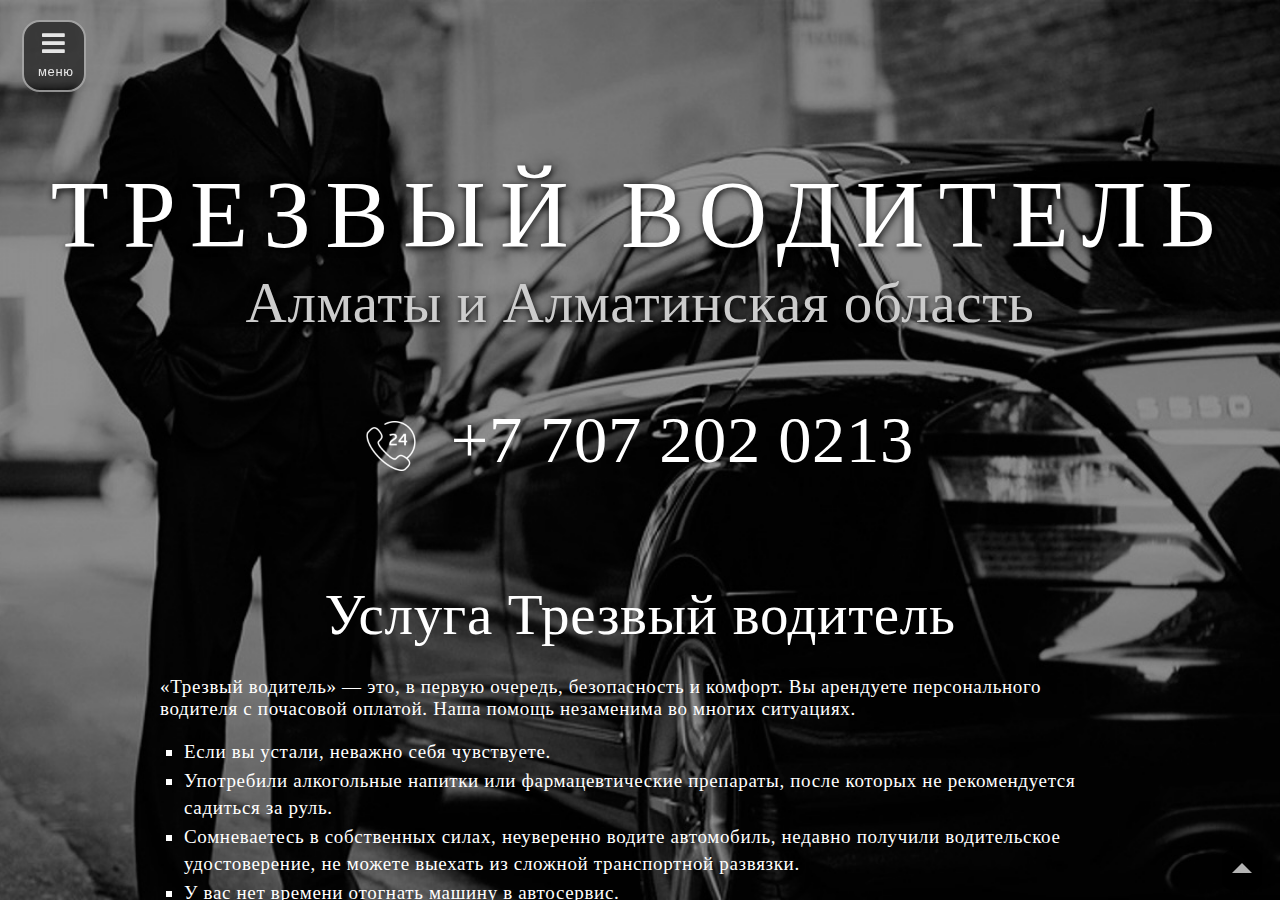
==== index.html @ dd59df8a "fc" ====
﻿<!DOCTYPE html>
<html lang="ru">
<head>
    <meta charset="utf-8">
    <meta name='yandex-verification' content='68e0eb3ab4e69818'>
    <meta name="google-site-verification" content="78gqYPBnKlHRXWhv-WfiDWCFJk1Gm5eaYkFLIWoDNXM">
    
    <meta name="keywords" content="">
    <meta name="description" content="Услуга трезвый водитель. Самые низкие цены по Москве и области.  Профессиональные водители Москвичи - славяне!">
    <meta name="document-state" content="dynamic">
    <meta name="viewport" content="width=device-width, initial-scale=1.0">
    


    
    <title>Трезвый водитель - Круглосуточно и профессионально!</title>
    
    <link rel="canonical" href="index.htm">

    <link rel="icon" sizes="16x16" type="image/png" href="static/favicon.png">
    <link rel="shortcut icon" href="static/favicon.png">
    <link rel="stylesheet" href="releases/v5.7.2/css/all.css">
    <link rel="stylesheet" type="text/css" href="static/main.css">
    
    <script src="static/js/jquery-3.4.1.min.js" type="text/javascript" integrity="sha256-CSXorXvZcTkaix6Yvo6HppcZGetbYMGWSFlBw8HfCJo=" crossorigin="anonymous"></script>
    <script src="static/js/mainsite.combo.js" type="text/javascript"></script>
    
<script src="recaptcha/api.js?hl=ru" async="" defer=""></script>


</head>


<body>

<div class="mdl-layout mdl-js-layout">
  <div class="mdl-layout__drawer">
    
    
        <div><a class="tel_link" href='tel://+77072020213' title='Звонить +7 707 202 0213'>
            +7 707 202 0213
        </a></div>
        
        <div class='spacer'></div>
    
  </div>
  <div id='mdl_content' class="mdl-layout__content">
    <div class="page-content">
        



<div class="flex-con">
    <header class='cnt   slideInDown' data-wow-duration='2s' data-wow-delay='0.2s'>
        
        <h1 class='upper mrg0  fadeInRight tshadow' data-wow-delay='1s' id='main_header'>Трезвый водитель</h1>
        
        <h2 class='clr_sub thin mrg0 tshadow'>Алматы и Алматинская область</h2>
        
        
        <div>
            <p class='sz-l3 thin mob_med'>
                <a href="tel://84994040904">
                    <img src="static/icons_1_6/phone24.png" class="icon50x">
                    &nbsp;<span>+7 707 202 0213</span>
                </a>
            </p>
        </div>
        
    </header>
</div>



        <main>
<div class='central'>
    
    <!-- article -->
        <div>
        <h2>Услуга Трезвый водитель</h2>
        <p>«Трезвый водитель» — это, в первую очередь, безопасность и комфорт. Вы арендуете персонального
        водителя с почасовой оплатой. Наша помощь незаменима во многих ситуациях.</p>
        <ul>
            <li>Если вы устали, неважно себя чувствуете.</li>
            <li>Употребили алкогольные напитки или фармацевтические препараты, после которых не 
            рекомендуется садиться за руль.</li><li>Сомневаетесь в собственных силах, неуверенно 
            водите автомобиль, недавно получили водительское удостоверение, не можете выехать из 
            сложной транспортной развязки.</li><li>У вас нет времени отогнать машину в автосервис.</li>
            <li>Вам необходимо развезти гостей, встретить родственников, друзей на личном авто, 
            отвезти семью по делам или на развлекательные мероприятия, но вы не можете этого сделать 
            сами (выпили, не хватает времени, нет желания).</li>
        </ul>
    </div>


<div class="flex-con flex-justify-e">
    <div class="assymetric_block">
        <h2 class="upper left thin mob_med">Профессиональный водитель совершит поездку на вашем авто в любую точку</h2>
    </div>
    <div class="mobhide"><img src="static/men-driver.png" class="wow slideInRight" data-wow-duration="3s" id="men_driver"></div>
</div>
<div>
    <div class="flex-row separator1">
         <div></div>
         <div><h2>Почему мы?</h2></div>
         <div></div>
    </div>
    <div class="flex-con block fx3">
        <div class="wow slideInLeft">
            <img src="static/icons_1_6/24-hours.png" class="icon150x">
            <p><i>Круглосуточно и без выходных</i></p>
        </div>
        <div class="wow slideInLeft">
            <img src="static/icons_1_6/stopwatch.png" class="icon150x">
            <p><i>Выполнение заявки в течение 20&nbsp;минут</i></p>
        </div>
        <div class="wow slideInUp" data-wow-duration="1s">
            <img src="static/icons_1_6/sofa.png" class="icon150x">
            <p><i>Комфортная дорога до дома</i></p>
        </div>
        <div class="wow slideInRight">
            <img src="media/building.png" class="icon150x">
            <p><i>Отличное знание Алматы и Алматинской области</i></p>
        </div>
    </div>
    <div class="overlay1">
        <div class="flex-row separator1 overlay1">
            <div></div>
            <div><h2>Преимущества в цифрах</h2></div>
            <div></div>
        </div>
        <div class="flex-con cnt">
            <div>
                <b class="numeric_highlight subcolour" id="orders_done">12 781 </b>
                <p>Выполнено заказов</p>
            </div>
            <div>
                <b class="numeric_highlight subcolour">10</b>
                <p>Лет работаем для вас</p>
            </div>
            <div>
                <b class="numeric_highlight subcolour">0</b>
                <p>Аварий на счету!</p>
            </div>
        </div>
    </div>
    <div class="block">
        <p>Репутация нашей компании безупречна. Высокий уровень сервиса вы почувствуете уже при первом 
        контакте со специалистами. Менеджеры всегда тактичны и деликатны, не задают лишних вопросов,
        немногословны, говорят по существу.</p>
        <p>Водители-славяне порядочны, обладают приятной внешностью, имеют безаварийный стаж более 10 лет,
        бережно относятся к машинам клиентов, отлично знают дороги Москвы и МО, умеют управлять любыми
        автомобилями, как с АКПП, так и с МКПП.</p>
        <h2 class="subh">Вам и авто гарантированы абсолютная безопасность!</h2>
        <p>Мы быстро реагируем на заказ (ожидание не более 20-30 минут), работаем круглосуточно, без выходных и праздников.</p>
    </div>
</div>
        
    
<!-- end article holder -->

<div class='full-width overlay1' style='padding-bottom: 12px'>
    <div>
        <div class='cnt ash2'>
            <a href="tel://+7 707 202 0213">
                <img src="static/icons_1_6/phone24.png" class="icon50x">
                &nbsp;<span>+7 707 202 0213</span>
            </a>
        </div>
        
        <h2 class="super mrg0">Наслаждайтесь жизнью без проблем.</h2>
        <h2 class="super mrg0">Обращайтесь!</h2>
        
<div class='flex-con contacts mrg_top'>
    <div>
        <ul class="li_none">
            <li>
                <img class='icon50x mrg_x1' src="static/icons_1_6/map_50.png">
                Алматы и Алматинская область
            </li>
            <li>
                <img class='icon50x mrg_x1' src="static/icons_1_6/clock.png">
                Каждый день 24/7
            </li>
        </ul>
    </div>
    
</div>

    </div>
</div>
</div>
</main>
        <div class="mdl-js-snackbar mdl-snackbar">
            <div class="mdl-snackbar__text"></div>
            <button class="mdl-snackbar__action" type="button"></button>
        </div>
        
        <footer>
            
            <div class='flex-con flex-justify-b flex-align-items-cnt'>
                <div>
                    <p>Prince</p>
                    
                    <script defer="" async="" src="es5-shims/0.0.2/es5-shims.min.js"></script>
                    
                    
                </div>
                <div>
                    <!-- Yandex.Metrika counter -->
<script type="text/javascript">
    (function (d, w, c) {
        (w[c] = w[c] || []).push(function() {
            try {
                w.yaCounter21651127 = new Ya.Metrika2({
                    id:21651127,
                    clickmap:true,
                    trackLinks:true,
                    accurateTrackBounce:true,
                    webvisor:true
                });
            } catch(e) { }
        });

        var n = d.getElementsByTagName("script")[0],
            s = d.createElement("script"),
            f = function () { n.parentNode.insertBefore(s, n); };
        s.type = "text/javascript";
        s.async = true;
        s.src = "https://mc.yandex.ru/metrika/tag.js";

        if (w.opera == "[object Opera]") {
            d.addEventListener("DOMContentLoaded", f, false);
        } else { f(); }
    })(document, window, "yandex_metrika_callbacks2");
</script>
<noscript><div><img src="watch/21651127" style="position:absolute; left:-9999px;" alt=""></div></noscript>
<!-- /Yandex.Metrika counter -->

<!-- Global site tag (gtag.js) - Google Analytics -->
<script async="" src="gtag/js?id=UA-51509026-1"></script>
<script>
  window.dataLayer = window.dataLayer || [];
  function gtag(){dataLayer.push(arguments);}
  gtag('js', new Date());

  gtag('config', 'UA-51509026-1');
</script>

<!--LiveInternet counter--><script type="text/javascript"><!--
document.write("<a href='//www.liveinternet.ru/click' "+
"target=_blank><img src='//counter.yadro.ru/hit?t38.6;r"+
escape(document.referrer)+((typeof(screen)=="undefined")?"":
";s"+screen.width+"*"+screen.height+"*"+(screen.colorDepth?
screen.colorDepth:screen.pixelDepth))+";u"+escape(document.URL)+
";"+Math.random()+
"' alt='' title='LiveInternet' "+
"border='0' width='31' height='31'><\/a>")
//--></script><!--/LiveInternet-->

                </div>
                
            </div>

            
            <div>
                <div id='copyright'>© Трезвый водитель</a>
                </div>
                <div class='foot-contacts'>
                
                    тел.<a href='tel://+7 707 202 0213' title='Звонить +7 707 202 0213'>+7 707 202 0213</a></div>
            </div>
        </footer>
        
    </div>
  </div>
</div>

    <script defer="" src="static/js/calc.min.js" type='text/javascript'></script>
    
    
    

    <script>
        $('#orders_done').click(function(){$('#orders_done').animateNumber({ number: 11384 })});

        var _scrolling_element = document.getElementsByClassName('mdl-layout__content')[0];
        _scrolling_element.onscroll = function() {steps_scroll()};

        var _yasd_src = '/static/js/yasd2.min.js';
    </script>

<script>
    var _ya_api = "d39c9a44-a59d-45ea-8593-699643d2109e";
    var messages = [];
    var allow_wow = false;
</script>
</body>

</html>
---- releases/v5.7.2/css/all.css ----
.fa,
.fab,
.fal,
.far,
.fas {
    -moz-osx-font-smoothing: grayscale;
    -webkit-font-smoothing: antialiased;
    display: inline-block;
    font-style: normal;
    font-variant: normal;
    text-rendering: auto;
    line-height: 1
}

body {
    background-image: url(.../Водительтрезвый.рф.jpeg);
    background-repeat: no-repeat;
    background-position: center center;
    background-size: cover;
    letter-spacing: 0.035em;
    height: 100%;
}

.fa-lg {
    font-size: 1.33333em;
    line-height: .75em;
    vertical-align: -.0667em
}

.fa-xs {
    font-size: .75em
}

.fa-sm {
    font-size: .875em
}

.fa-1x {
    font-size: 1em
}

.fa-2x {
    font-size: 2em
}

.fa-3x {
    font-size: 3em
}

.fa-4x {
    font-size: 4em
}

.fa-5x {
    font-size: 5em
}

.fa-6x {
    font-size: 6em
}

.fa-7x {
    font-size: 7em
}

.fa-8x {
    font-size: 8em
}

.fa-9x {
    font-size: 9em
}

.fa-10x {
    font-size: 10em
}

.fa-fw {
    text-align: center;
    width: 1.25em
}

.fa-ul {
    list-style-type: none;
    margin-left: 2.5em;
    padding-left: 0
}

.fa-ul>li {
    position: relative
}

.fa-li {
    left: -2em;
    position: absolute;
    text-align: center;
    width: 2em;
    line-height: inherit
}

.fa-border {
    border: .08em solid #eee;
    border-radius: .1em;
    padding: .2em .25em .15em
}

.fa-pull-left {
    float: left
}

.fa-pull-right {
    float: right
}

.fa.fa-pull-left,
.fab.fa-pull-left,
.fal.fa-pull-left,
.far.fa-pull-left,
.fas.fa-pull-left {
    margin-right: .3em
}

.fa.fa-pull-right,
.fab.fa-pull-right,
.fal.fa-pull-right,
.far.fa-pull-right,
.fas.fa-pull-right {
    margin-left: .3em
}

.fa-spin {
    animation: fa-spin 2s infinite linear
}

.fa-pulse {
    animation: fa-spin 1s infinite steps(8)
}

@keyframes fa-spin {
    0% {
        transform: rotate(0deg)
    }

    to {
        transform: rotate(1turn)
    }
}

.fa-rotate-90 {
    -ms-filter: "progid:DXImageTransform.Microsoft.BasicImage(rotation=1)";
    transform: rotate(90deg)
}

.fa-rotate-180 {
    -ms-filter: "progid:DXImageTransform.Microsoft.BasicImage(rotation=2)";
    transform: rotate(180deg)
}

.fa-rotate-270 {
    -ms-filter: "progid:DXImageTransform.Microsoft.BasicImage(rotation=3)";
    transform: rotate(270deg)
}

.fa-flip-horizontal {
    -ms-filter: "progid:DXImageTransform.Microsoft.BasicImage(rotation=0, mirror=1)";
    transform: scaleX(-1)
}

.fa-flip-vertical {
    transform: scaleY(-1)
}

.fa-flip-both,
.fa-flip-horizontal.fa-flip-vertical,
.fa-flip-vertical {
    -ms-filter: "progid:DXImageTransform.Microsoft.BasicImage(rotation=2, mirror=1)"
}

.fa-flip-both,
.fa-flip-horizontal.fa-flip-vertical {
    transform: scale(-1)
}

:root .fa-flip-both,
:root .fa-flip-horizontal,
:root .fa-flip-vertical,
:root .fa-rotate-90,
:root .fa-rotate-180,
:root .fa-rotate-270 {
    filter: none
}

.fa-stack {
    display: inline-block;
    height: 2em;
    line-height: 2em;
    position: relative;
    vertical-align: middle;
    width: 2.5em
}

.fa-stack-1x,
.fa-stack-2x {
    left: 0;
    position: absolute;
    text-align: center;
    width: 100%
}

.fa-stack-1x {
    line-height: inherit
}

.fa-stack-2x {
    font-size: 2em
}

.fa-inverse {
    color: #fff
}

.fa-500px:before {
    content: "\f26e"
}

.fa-accessible-icon:before {
    content: "\f368"
}

.fa-accusoft:before {
    content: "\f369"
}

.fa-acquisitions-incorporated:before {
    content: "\f6af"
}

.fa-ad:before {
    content: "\f641"
}

.fa-address-book:before {
    content: "\f2b9"
}

.fa-address-card:before {
    content: "\f2bb"
}

.fa-adjust:before {
    content: "\f042"
}

.fa-adn:before {
    content: "\f170"
}

.fa-adobe:before {
    content: "\f778"
}

.fa-adversal:before {
    content: "\f36a"
}

.fa-affiliatetheme:before {
    content: "\f36b"
}

.fa-air-freshener:before {
    content: "\f5d0"
}

.fa-algolia:before {
    content: "\f36c"
}

.fa-align-center:before {
    content: "\f037"
}

.fa-align-justify:before {
    content: "\f039"
}

.fa-align-left:before {
    content: "\f036"
}

.fa-align-right:before {
    content: "\f038"
}

.fa-alipay:before {
    content: "\f642"
}

.fa-allergies:before {
    content: "\f461"
}

.fa-amazon:before {
    content: "\f270"
}

.fa-amazon-pay:before {
    content: "\f42c"
}

.fa-ambulance:before {
    content: "\f0f9"
}

.fa-american-sign-language-interpreting:before {
    content: "\f2a3"
}

.fa-amilia:before {
    content: "\f36d"
}

.fa-anchor:before {
    content: "\f13d"
}

.fa-android:before {
    content: "\f17b"
}

.fa-angellist:before {
    content: "\f209"
}

.fa-angle-double-down:before {
    content: "\f103"
}

.fa-angle-double-left:before {
    content: "\f100"
}

.fa-angle-double-right:before {
    content: "\f101"
}

.fa-angle-double-up:before {
    content: "\f102"
}

.fa-angle-down:before {
    content: "\f107"
}

.fa-angle-left:before {
    content: "\f104"
}

.fa-angle-right:before {
    content: "\f105"
}

.fa-angle-up:before {
    content: "\f106"
}

.fa-angry:before {
    content: "\f556"
}

.fa-angrycreative:before {
    content: "\f36e"
}

.fa-angular:before {
    content: "\f420"
}

.fa-ankh:before {
    content: "\f644"
}

.fa-app-store:before {
    content: "\f36f"
}

.fa-app-store-ios:before {
    content: "\f370"
}

.fa-apper:before {
    content: "\f371"
}

.fa-apple:before {
    content: "\f179"
}

.fa-apple-alt:before {
    content: "\f5d1"
}

.fa-apple-pay:before {
    content: "\f415"
}

.fa-archive:before {
    content: "\f187"
}

.fa-archway:before {
    content: "\f557"
}

.fa-arrow-alt-circle-down:before {
    content: "\f358"
}

.fa-arrow-alt-circle-left:before {
    content: "\f359"
}

.fa-arrow-alt-circle-right:before {
    content: "\f35a"
}

.fa-arrow-alt-circle-up:before {
    content: "\f35b"
}

.fa-arrow-circle-down:before {
    content: "\f0ab"
}

.fa-arrow-circle-left:before {
    content: "\f0a8"
}

.fa-arrow-circle-right:before {
    content: "\f0a9"
}

.fa-arrow-circle-up:before {
    content: "\f0aa"
}

.fa-arrow-down:before {
    content: "\f063"
}

.fa-arrow-left:before {
    content: "\f060"
}

.fa-arrow-right:before {
    content: "\f061"
}

.fa-arrow-up:before {
    content: "\f062"
}

.fa-arrows-alt:before {
    content: "\f0b2"
}

.fa-arrows-alt-h:before {
    content: "\f337"
}

.fa-arrows-alt-v:before {
    content: "\f338"
}

.fa-artstation:before {
    content: "\f77a"
}

.fa-assistive-listening-systems:before {
    content: "\f2a2"
}

.fa-asterisk:before {
    content: "\f069"
}

.fa-asymmetrik:before {
    content: "\f372"
}

.fa-at:before {
    content: "\f1fa"
}

.fa-atlas:before {
    content: "\f558"
}

.fa-atlassian:before {
    content: "\f77b"
}

.fa-atom:before {
    content: "\f5d2"
}

.fa-audible:before {
    content: "\f373"
}

.fa-audio-description:before {
    content: "\f29e"
}

.fa-autoprefixer:before {
    content: "\f41c"
}

.fa-avianex:before {
    content: "\f374"
}

.fa-aviato:before {
    content: "\f421"
}

.fa-award:before {
    content: "\f559"
}

.fa-aws:before {
    content: "\f375"
}

.fa-baby:before {
    content: "\f77c"
}

.fa-baby-carriage:before {
    content: "\f77d"
}

.fa-backspace:before {
    content: "\f55a"
}

.fa-backward:before {
    content: "\f04a"
}

.fa-bacon:before {
    content: "\f7e5"
}

.fa-balance-scale:before {
    content: "\f24e"
}

.fa-ban:before {
    content: "\f05e"
}

.fa-band-aid:before {
    content: "\f462"
}

.fa-bandcamp:before {
    content: "\f2d5"
}

.fa-barcode:before {
    content: "\f02a"
}

.fa-bars:before {
    content: "\f0c9"
}

.fa-baseball-ball:before {
    content: "\f433"
}

.fa-basketball-ball:before {
    content: "\f434"
}

.fa-bath:before {
    content: "\f2cd"
}

.fa-battery-empty:before {
    content: "\f244"
}

.fa-battery-full:before {
    content: "\f240"
}

.fa-battery-half:before {
    content: "\f242"
}

.fa-battery-quarter:before {
    content: "\f243"
}

.fa-battery-three-quarters:before {
    content: "\f241"
}

.fa-bed:before {
    content: "\f236"
}

.fa-beer:before {
    content: "\f0fc"
}

.fa-behance:before {
    content: "\f1b4"
}

.fa-behance-square:before {
    content: "\f1b5"
}

.fa-bell:before {
    content: "\f0f3"
}

.fa-bell-slash:before {
    content: "\f1f6"
}

.fa-bezier-curve:before {
    content: "\f55b"
}

.fa-bible:before {
    content: "\f647"
}

.fa-bicycle:before {
    content: "\f206"
}

.fa-bimobject:before {
    content: "\f378"
}

.fa-binoculars:before {
    content: "\f1e5"
}

.fa-biohazard:before {
    content: "\f780"
}

.fa-birthday-cake:before {
    content: "\f1fd"
}

.fa-bitbucket:before {
    content: "\f171"
}

.fa-bitcoin:before {
    content: "\f379"
}

.fa-bity:before {
    content: "\f37a"
}

.fa-black-tie:before {
    content: "\f27e"
}

.fa-blackberry:before {
    content: "\f37b"
}

.fa-blender:before {
    content: "\f517"
}

.fa-blender-phone:before {
    content: "\f6b6"
}

.fa-blind:before {
    content: "\f29d"
}

.fa-blog:before {
    content: "\f781"
}

.fa-blogger:before {
    content: "\f37c"
}

.fa-blogger-b:before {
    content: "\f37d"
}

.fa-bluetooth:before {
    content: "\f293"
}

.fa-bluetooth-b:before {
    content: "\f294"
}

.fa-bold:before {
    content: "\f032"
}

.fa-bolt:before {
    content: "\f0e7"
}

.fa-bomb:before {
    content: "\f1e2"
}

.fa-bone:before {
    content: "\f5d7"
}

.fa-bong:before {
    content: "\f55c"
}

.fa-book:before {
    content: "\f02d"
}

.fa-book-dead:before {
    content: "\f6b7"
}

.fa-book-medical:before {
    content: "\f7e6"
}

.fa-book-open:before {
    content: "\f518"
}

.fa-book-reader:before {
    content: "\f5da"
}

.fa-bookmark:before {
    content: "\f02e"
}

.fa-bowling-ball:before {
    content: "\f436"
}

.fa-box:before {
    content: "\f466"
}

.fa-box-open:before {
    content: "\f49e"
}

.fa-boxes:before {
    content: "\f468"
}

.fa-braille:before {
    content: "\f2a1"
}

.fa-brain:before {
    content: "\f5dc"
}

.fa-bread-slice:before {
    content: "\f7ec"
}

.fa-briefcase:before {
    content: "\f0b1"
}

.fa-briefcase-medical:before {
    content: "\f469"
}

.fa-broadcast-tower:before {
    content: "\f519"
}

.fa-broom:before {
    content: "\f51a"
}

.fa-brush:before {
    content: "\f55d"
}

.fa-btc:before {
    content: "\f15a"
}

.fa-bug:before {
    content: "\f188"
}

.fa-building:before {
    content: "\f1ad"
}

.fa-bullhorn:before {
    content: "\f0a1"
}

.fa-bullseye:before {
    content: "\f140"
}

.fa-burn:before {
    content: "\f46a"
}

.fa-buromobelexperte:before {
    content: "\f37f"
}

.fa-bus:before {
    content: "\f207"
}

.fa-bus-alt:before {
    content: "\f55e"
}

.fa-business-time:before {
    content: "\f64a"
}

.fa-buysellads:before {
    content: "\f20d"
}

.fa-calculator:before {
    content: "\f1ec"
}

.fa-calendar:before {
    content: "\f133"
}

.fa-calendar-alt:before {
    content: "\f073"
}

.fa-calendar-check:before {
    content: "\f274"
}

.fa-calendar-day:before {
    content: "\f783"
}

.fa-calendar-minus:before {
    content: "\f272"
}

.fa-calendar-plus:before {
    content: "\f271"
}

.fa-calendar-times:before {
    content: "\f273"
}

.fa-calendar-week:before {
    content: "\f784"
}

.fa-camera:before {
    content: "\f030"
}

.fa-camera-retro:before {
    content: "\f083"
}

.fa-campground:before {
    content: "\f6bb"
}

.fa-canadian-maple-leaf:before {
    content: "\f785"
}

.fa-candy-cane:before {
    content: "\f786"
}

.fa-cannabis:before {
    content: "\f55f"
}

.fa-capsules:before {
    content: "\f46b"
}

.fa-car:before {
    content: "\f1b9"
}

.fa-car-alt:before {
    content: "\f5de"
}

.fa-car-battery:before {
    content: "\f5df"
}

.fa-car-crash:before {
    content: "\f5e1"
}

.fa-car-side:before {
    content: "\f5e4"
}

.fa-caret-down:before {
    content: "\f0d7"
}

.fa-caret-left:before {
    content: "\f0d9"
}

.fa-caret-right:before {
    content: "\f0da"
}

.fa-caret-square-down:before {
    content: "\f150"
}

.fa-caret-square-left:before {
    content: "\f191"
}

.fa-caret-square-right:before {
    content: "\f152"
}

.fa-caret-square-up:before {
    content: "\f151"
}

.fa-caret-up:before {
    content: "\f0d8"
}

.fa-carrot:before {
    content: "\f787"
}

.fa-cart-arrow-down:before {
    content: "\f218"
}

.fa-cart-plus:before {
    content: "\f217"
}

.fa-cash-register:before {
    content: "\f788"
}

.fa-cat:before {
    content: "\f6be"
}

.fa-cc-amazon-pay:before {
    content: "\f42d"
}

.fa-cc-amex:before {
    content: "\f1f3"
}

.fa-cc-apple-pay:before {
    content: "\f416"
}

.fa-cc-diners-club:before {
    content: "\f24c"
}

.fa-cc-discover:before {
    content: "\f1f2"
}

.fa-cc-jcb:before {
    content: "\f24b"
}

.fa-cc-mastercard:before {
    content: "\f1f1"
}

.fa-cc-paypal:before {
    content: "\f1f4"
}

.fa-cc-stripe:before {
    content: "\f1f5"
}

.fa-cc-visa:before {
    content: "\f1f0"
}

.fa-centercode:before {
    content: "\f380"
}

.fa-centos:before {
    content: "\f789"
}

.fa-certificate:before {
    content: "\f0a3"
}

.fa-chair:before {
    content: "\f6c0"
}

.fa-chalkboard:before {
    content: "\f51b"
}

.fa-chalkboard-teacher:before {
    content: "\f51c"
}

.fa-charging-station:before {
    content: "\f5e7"
}

.fa-chart-area:before {
    content: "\f1fe"
}

.fa-chart-bar:before {
    content: "\f080"
}

.fa-chart-line:before {
    content: "\f201"
}

.fa-chart-pie:before {
    content: "\f200"
}

.fa-check:before {
    content: "\f00c"
}

.fa-check-circle:before {
    content: "\f058"
}

.fa-check-double:before {
    content: "\f560"
}

.fa-check-square:before {
    content: "\f14a"
}

.fa-cheese:before {
    content: "\f7ef"
}

.fa-chess:before {
    content: "\f439"
}

.fa-chess-bishop:before {
    content: "\f43a"
}

.fa-chess-board:before {
    content: "\f43c"
}

.fa-chess-king:before {
    content: "\f43f"
}

.fa-chess-knight:before {
    content: "\f441"
}

.fa-chess-pawn:before {
    content: "\f443"
}

.fa-chess-queen:before {
    content: "\f445"
}

.fa-chess-rook:before {
    content: "\f447"
}

.fa-chevron-circle-down:before {
    content: "\f13a"
}

.fa-chevron-circle-left:before {
    content: "\f137"
}

.fa-chevron-circle-right:before {
    content: "\f138"
}

.fa-chevron-circle-up:before {
    content: "\f139"
}

.fa-chevron-down:before {
    content: "\f078"
}

.fa-chevron-left:before {
    content: "\f053"
}

.fa-chevron-right:before {
    content: "\f054"
}

.fa-chevron-up:before {
    content: "\f077"
}

.fa-child:before {
    content: "\f1ae"
}

.fa-chrome:before {
    content: "\f268"
}

.fa-church:before {
    content: "\f51d"
}

.fa-circle:before {
    content: "\f111"
}

.fa-circle-notch:before {
    content: "\f1ce"
}

.fa-city:before {
    content: "\f64f"
}

.fa-clinic-medical:before {
    content: "\f7f2"
}

.fa-clipboard:before {
    content: "\f328"
}

.fa-clipboard-check:before {
    content: "\f46c"
}

.fa-clipboard-list:before {
    content: "\f46d"
}

.fa-clock:before {
    content: "\f017"
}

.fa-clone:before {
    content: "\f24d"
}

.fa-closed-captioning:before {
    content: "\f20a"
}

.fa-cloud:before {
    content: "\f0c2"
}

.fa-cloud-download-alt:before {
    content: "\f381"
}

.fa-cloud-meatball:before {
    content: "\f73b"
}

.fa-cloud-moon:before {
    content: "\f6c3"
}

.fa-cloud-moon-rain:before {
    content: "\f73c"
}

.fa-cloud-rain:before {
    content: "\f73d"
}

.fa-cloud-showers-heavy:before {
    content: "\f740"
}

.fa-cloud-sun:before {
    content: "\f6c4"
}

.fa-cloud-sun-rain:before {
    content: "\f743"
}

.fa-cloud-upload-alt:before {
    content: "\f382"
}

.fa-cloudscale:before {
    content: "\f383"
}

.fa-cloudsmith:before {
    content: "\f384"
}

.fa-cloudversify:before {
    content: "\f385"
}

.fa-cocktail:before {
    content: "\f561"
}

.fa-code:before {
    content: "\f121"
}

.fa-code-branch:before {
    content: "\f126"
}

.fa-codepen:before {
    content: "\f1cb"
}

.fa-codiepie:before {
    content: "\f284"
}

.fa-coffee:before {
    content: "\f0f4"
}

.fa-cog:before {
    content: "\f013"
}

.fa-cogs:before {
    content: "\f085"
}

.fa-coins:before {
    content: "\f51e"
}

.fa-columns:before {
    content: "\f0db"
}

.fa-comment:before {
    content: "\f075"
}

.fa-comment-alt:before {
    content: "\f27a"
}

.fa-comment-dollar:before {
    content: "\f651"
}

.fa-comment-dots:before {
    content: "\f4ad"
}

.fa-comment-medical:before {
    content: "\f7f5"
}

.fa-comment-slash:before {
    content: "\f4b3"
}

.fa-comments:before {
    content: "\f086"
}

.fa-comments-dollar:before {
    content: "\f653"
}

.fa-compact-disc:before {
    content: "\f51f"
}

.fa-compass:before {
    content: "\f14e"
}

.fa-compress:before {
    content: "\f066"
}

.fa-compress-arrows-alt:before {
    content: "\f78c"
}

.fa-concierge-bell:before {
    content: "\f562"
}

.fa-confluence:before {
    content: "\f78d"
}

.fa-connectdevelop:before {
    content: "\f20e"
}

.fa-contao:before {
    content: "\f26d"
}

.fa-cookie:before {
    content: "\f563"
}

.fa-cookie-bite:before {
    content: "\f564"
}

.fa-copy:before {
    content: "\f0c5"
}

.fa-copyright:before {
    content: "\f1f9"
}

.fa-couch:before {
    content: "\f4b8"
}

.fa-cpanel:before {
    content: "\f388"
}

.fa-creative-commons:before {
    content: "\f25e"
}

.fa-creative-commons-by:before {
    content: "\f4e7"
}

.fa-creative-commons-nc:before {
    content: "\f4e8"
}

.fa-creative-commons-nc-eu:before {
    content: "\f4e9"
}

.fa-creative-commons-nc-jp:before {
    content: "\f4ea"
}

.fa-creative-commons-nd:before {
    content: "\f4eb"
}

.fa-creative-commons-pd:before {
    content: "\f4ec"
}

.fa-creative-commons-pd-alt:before {
    content: "\f4ed"
}

.fa-creative-commons-remix:before {
    content: "\f4ee"
}

.fa-creative-commons-sa:before {
    content: "\f4ef"
}

.fa-creative-commons-sampling:before {
    content: "\f4f0"
}

.fa-creative-commons-sampling-plus:before {
    content: "\f4f1"
}

.fa-creative-commons-share:before {
    content: "\f4f2"
}

.fa-creative-commons-zero:before {
    content: "\f4f3"
}

.fa-credit-card:before {
    content: "\f09d"
}

.fa-critical-role:before {
    content: "\f6c9"
}

.fa-crop:before {
    content: "\f125"
}

.fa-crop-alt:before {
    content: "\f565"
}

.fa-cross:before {
    content: "\f654"
}

.fa-crosshairs:before {
    content: "\f05b"
}

.fa-crow:before {
    content: "\f520"
}

.fa-crown:before {
    content: "\f521"
}

.fa-crutch:before {
    content: "\f7f7"
}

.fa-css3:before {
    content: "\f13c"
}

.fa-css3-alt:before {
    content: "\f38b"
}

.fa-cube:before {
    content: "\f1b2"
}

.fa-cubes:before {
    content: "\f1b3"
}

.fa-cut:before {
    content: "\f0c4"
}

.fa-cuttlefish:before {
    content: "\f38c"
}

.fa-d-and-d:before {
    content: "\f38d"
}

.fa-d-and-d-beyond:before {
    content: "\f6ca"
}

.fa-dashcube:before {
    content: "\f210"
}

.fa-database:before {
    content: "\f1c0"
}

.fa-deaf:before {
    content: "\f2a4"
}

.fa-delicious:before {
    content: "\f1a5"
}

.fa-democrat:before {
    content: "\f747"
}

.fa-deploydog:before {
    content: "\f38e"
}

.fa-deskpro:before {
    content: "\f38f"
}

.fa-desktop:before {
    content: "\f108"
}

.fa-dev:before {
    content: "\f6cc"
}

.fa-deviantart:before {
    content: "\f1bd"
}

.fa-dharmachakra:before {
    content: "\f655"
}

.fa-dhl:before {
    content: "\f790"
}

.fa-diagnoses:before {
    content: "\f470"
}

.fa-diaspora:before {
    content: "\f791"
}

.fa-dice:before {
    content: "\f522"
}

.fa-dice-d20:before {
    content: "\f6cf"
}

.fa-dice-d6:before {
    content: "\f6d1"
}

.fa-dice-five:before {
    content: "\f523"
}

.fa-dice-four:before {
    content: "\f524"
}

.fa-dice-one:before {
    content: "\f525"
}

.fa-dice-six:before {
    content: "\f526"
}

.fa-dice-three:before {
    content: "\f527"
}

.fa-dice-two:before {
    content: "\f528"
}

.fa-digg:before {
    content: "\f1a6"
}

.fa-digital-ocean:before {
    content: "\f391"
}

.fa-digital-tachograph:before {
    content: "\f566"
}

.fa-directions:before {
    content: "\f5eb"
}

.fa-discord:before {
    content: "\f392"
}

.fa-discourse:before {
    content: "\f393"
}

.fa-divide:before {
    content: "\f529"
}

.fa-dizzy:before {
    content: "\f567"
}

.fa-dna:before {
    content: "\f471"
}

.fa-dochub:before {
    content: "\f394"
}

.fa-docker:before {
    content: "\f395"
}

.fa-dog:before {
    content: "\f6d3"
}

.fa-dollar-sign:before {
    content: "\f155"
}

.fa-dolly:before {
    content: "\f472"
}

.fa-dolly-flatbed:before {
    content: "\f474"
}

.fa-donate:before {
    content: "\f4b9"
}

.fa-door-closed:before {
    content: "\f52a"
}

.fa-door-open:before {
    content: "\f52b"
}

.fa-dot-circle:before {
    content: "\f192"
}

.fa-dove:before {
    content: "\f4ba"
}

.fa-download:before {
    content: "\f019"
}

.fa-draft2digital:before {
    content: "\f396"
}

.fa-drafting-compass:before {
    content: "\f568"
}

.fa-dragon:before {
    content: "\f6d5"
}

.fa-draw-polygon:before {
    content: "\f5ee"
}

.fa-dribbble:before {
    content: "\f17d"
}

.fa-dribbble-square:before {
    content: "\f397"
}

.fa-dropbox:before {
    content: "\f16b"
}

.fa-drum:before {
    content: "\f569"
}

.fa-drum-steelpan:before {
    content: "\f56a"
}

.fa-drumstick-bite:before {
    content: "\f6d7"
}

.fa-drupal:before {
    content: "\f1a9"
}

.fa-dumbbell:before {
    content: "\f44b"
}

.fa-dumpster:before {
    content: "\f793"
}

.fa-dumpster-fire:before {
    content: "\f794"
}

.fa-dungeon:before {
    content: "\f6d9"
}

.fa-dyalog:before {
    content: "\f399"
}

.fa-earlybirds:before {
    content: "\f39a"
}

.fa-ebay:before {
    content: "\f4f4"
}

.fa-edge:before {
    content: "\f282"
}

.fa-edit:before {
    content: "\f044"
}

.fa-egg:before {
    content: "\f7fb"
}

.fa-eject:before {
    content: "\f052"
}

.fa-elementor:before {
    content: "\f430"
}

.fa-ellipsis-h:before {
    content: "\f141"
}

.fa-ellipsis-v:before {
    content: "\f142"
}

.fa-ello:before {
    content: "\f5f1"
}

.fa-ember:before {
    content: "\f423"
}

.fa-empire:before {
    content: "\f1d1"
}

.fa-envelope:before {
    content: "\f0e0"
}

.fa-envelope-open:before {
    content: "\f2b6"
}

.fa-envelope-open-text:before {
    content: "\f658"
}

.fa-envelope-square:before {
    content: "\f199"
}

.fa-envira:before {
    content: "\f299"
}

.fa-equals:before {
    content: "\f52c"
}

.fa-eraser:before {
    content: "\f12d"
}

.fa-erlang:before {
    content: "\f39d"
}

.fa-ethereum:before {
    content: "\f42e"
}

.fa-ethernet:before {
    content: "\f796"
}

.fa-etsy:before {
    content: "\f2d7"
}

.fa-euro-sign:before {
    content: "\f153"
}

.fa-exchange-alt:before {
    content: "\f362"
}

.fa-exclamation:before {
    content: "\f12a"
}

.fa-exclamation-circle:before {
    content: "\f06a"
}

.fa-exclamation-triangle:before {
    content: "\f071"
}

.fa-expand:before {
    content: "\f065"
}

.fa-expand-arrows-alt:before {
    content: "\f31e"
}

.fa-expeditedssl:before {
    content: "\f23e"
}

.fa-external-link-alt:before {
    content: "\f35d"
}

.fa-external-link-square-alt:before {
    content: "\f360"
}

.fa-eye:before {
    content: "\f06e"
}

.fa-eye-dropper:before {
    content: "\f1fb"
}

.fa-eye-slash:before {
    content: "\f070"
}

.fa-facebook:before {
    content: "\f09a"
}

.fa-facebook-f:before {
    content: "\f39e"
}

.fa-facebook-messenger:before {
    content: "\f39f"
}

.fa-facebook-square:before {
    content: "\f082"
}

.fa-fantasy-flight-games:before {
    content: "\f6dc"
}

.fa-fast-backward:before {
    content: "\f049"
}

.fa-fast-forward:before {
    content: "\f050"
}

.fa-fax:before {
    content: "\f1ac"
}

.fa-feather:before {
    content: "\f52d"
}

.fa-feather-alt:before {
    content: "\f56b"
}

.fa-fedex:before {
    content: "\f797"
}

.fa-fedora:before {
    content: "\f798"
}

.fa-female:before {
    content: "\f182"
}

.fa-fighter-jet:before {
    content: "\f0fb"
}

.fa-figma:before {
    content: "\f799"
}

.fa-file:before {
    content: "\f15b"
}

.fa-file-alt:before {
    content: "\f15c"
}

.fa-file-archive:before {
    content: "\f1c6"
}

.fa-file-audio:before {
    content: "\f1c7"
}

.fa-file-code:before {
    content: "\f1c9"
}

.fa-file-contract:before {
    content: "\f56c"
}

.fa-file-csv:before {
    content: "\f6dd"
}

.fa-file-download:before {
    content: "\f56d"
}

.fa-file-excel:before {
    content: "\f1c3"
}

.fa-file-export:before {
    content: "\f56e"
}

.fa-file-image:before {
    content: "\f1c5"
}

.fa-file-import:before {
    content: "\f56f"
}

.fa-file-invoice:before {
    content: "\f570"
}

.fa-file-invoice-dollar:before {
    content: "\f571"
}

.fa-file-medical:before {
    content: "\f477"
}

.fa-file-medical-alt:before {
    content: "\f478"
}

.fa-file-pdf:before {
    content: "\f1c1"
}

.fa-file-powerpoint:before {
    content: "\f1c4"
}

.fa-file-prescription:before {
    content: "\f572"
}

.fa-file-signature:before {
    content: "\f573"
}

.fa-file-upload:before {
    content: "\f574"
}

.fa-file-video:before {
    content: "\f1c8"
}

.fa-file-word:before {
    content: "\f1c2"
}

.fa-fill:before {
    content: "\f575"
}

.fa-fill-drip:before {
    content: "\f576"
}

.fa-film:before {
    content: "\f008"
}

.fa-filter:before {
    content: "\f0b0"
}

.fa-fingerprint:before {
    content: "\f577"
}

.fa-fire:before {
    content: "\f06d"
}

.fa-fire-alt:before {
    content: "\f7e4"
}

.fa-fire-extinguisher:before {
    content: "\f134"
}

.fa-firefox:before {
    content: "\f269"
}

.fa-first-aid:before {
    content: "\f479"
}

.fa-first-order:before {
    content: "\f2b0"
}

.fa-first-order-alt:before {
    content: "\f50a"
}

.fa-firstdraft:before {
    content: "\f3a1"
}

.fa-fish:before {
    content: "\f578"
}

.fa-fist-raised:before {
    content: "\f6de"
}

.fa-flag:before {
    content: "\f024"
}

.fa-flag-checkered:before {
    content: "\f11e"
}

.fa-flag-usa:before {
    content: "\f74d"
}

.fa-flask:before {
    content: "\f0c3"
}

.fa-flickr:before {
    content: "\f16e"
}

.fa-flipboard:before {
    content: "\f44d"
}

.fa-flushed:before {
    content: "\f579"
}

.fa-fly:before {
    content: "\f417"
}

.fa-folder:before {
    content: "\f07b"
}

.fa-folder-minus:before {
    content: "\f65d"
}

.fa-folder-open:before {
    content: "\f07c"
}

.fa-folder-plus:before {
    content: "\f65e"
}

.fa-font:before {
    content: "\f031"
}

.fa-font-awesome:before {
    content: "\f2b4"
}

.fa-font-awesome-alt:before {
    content: "\f35c"
}

.fa-font-awesome-flag:before {
    content: "\f425"
}

.fa-font-awesome-logo-full:before {
    content: "\f4e6"
}

.fa-fonticons:before {
    content: "\f280"
}

.fa-fonticons-fi:before {
    content: "\f3a2"
}

.fa-football-ball:before {
    content: "\f44e"
}

.fa-fort-awesome:before {
    content: "\f286"
}

.fa-fort-awesome-alt:before {
    content: "\f3a3"
}

.fa-forumbee:before {
    content: "\f211"
}

.fa-forward:before {
    content: "\f04e"
}

.fa-foursquare:before {
    content: "\f180"
}

.fa-free-code-camp:before {
    content: "\f2c5"
}

.fa-freebsd:before {
    content: "\f3a4"
}

.fa-frog:before {
    content: "\f52e"
}

.fa-frown:before {
    content: "\f119"
}

.fa-frown-open:before {
    content: "\f57a"
}

.fa-fulcrum:before {
    content: "\f50b"
}

.fa-funnel-dollar:before {
    content: "\f662"
}

.fa-futbol:before {
    content: "\f1e3"
}

.fa-galactic-republic:before {
    content: "\f50c"
}

.fa-galactic-senate:before {
    content: "\f50d"
}

.fa-gamepad:before {
    content: "\f11b"
}

.fa-gas-pump:before {
    content: "\f52f"
}

.fa-gavel:before {
    content: "\f0e3"
}

.fa-gem:before {
    content: "\f3a5"
}

.fa-genderless:before {
    content: "\f22d"
}

.fa-get-pocket:before {
    content: "\f265"
}

.fa-gg:before {
    content: "\f260"
}

.fa-gg-circle:before {
    content: "\f261"
}

.fa-ghost:before {
    content: "\f6e2"
}

.fa-gift:before {
    content: "\f06b"
}

.fa-gifts:before {
    content: "\f79c"
}

.fa-git:before {
    content: "\f1d3"
}

.fa-git-square:before {
    content: "\f1d2"
}

.fa-github:before {
    content: "\f09b"
}

.fa-github-alt:before {
    content: "\f113"
}

.fa-github-square:before {
    content: "\f092"
}

.fa-gitkraken:before {
    content: "\f3a6"
}

.fa-gitlab:before {
    content: "\f296"
}

.fa-gitter:before {
    content: "\f426"
}

.fa-glass-cheers:before {
    content: "\f79f"
}

.fa-glass-martini:before {
    content: "\f000"
}

.fa-glass-martini-alt:before {
    content: "\f57b"
}

.fa-glass-whiskey:before {
    content: "\f7a0"
}

.fa-glasses:before {
    content: "\f530"
}

.fa-glide:before {
    content: "\f2a5"
}

.fa-glide-g:before {
    content: "\f2a6"
}

.fa-globe:before {
    content: "\f0ac"
}

.fa-globe-africa:before {
    content: "\f57c"
}

.fa-globe-americas:before {
    content: "\f57d"
}

.fa-globe-asia:before {
    content: "\f57e"
}

.fa-globe-europe:before {
    content: "\f7a2"
}

.fa-gofore:before {
    content: "\f3a7"
}

.fa-golf-ball:before {
    content: "\f450"
}

.fa-goodreads:before {
    content: "\f3a8"
}

.fa-goodreads-g:before {
    content: "\f3a9"
}

.fa-google:before {
    content: "\f1a0"
}

.fa-google-drive:before {
    content: "\f3aa"
}

.fa-google-play:before {
    content: "\f3ab"
}

.fa-google-plus:before {
    content: "\f2b3"
}

.fa-google-plus-g:before {
    content: "\f0d5"
}

.fa-google-plus-square:before {
    content: "\f0d4"
}

.fa-google-wallet:before {
    content: "\f1ee"
}

.fa-gopuram:before {
    content: "\f664"
}

.fa-graduation-cap:before {
    content: "\f19d"
}

.fa-gratipay:before {
    content: "\f184"
}

.fa-grav:before {
    content: "\f2d6"
}

.fa-greater-than:before {
    content: "\f531"
}

.fa-greater-than-equal:before {
    content: "\f532"
}

.fa-grimace:before {
    content: "\f57f"
}

.fa-grin:before {
    content: "\f580"
}

.fa-grin-alt:before {
    content: "\f581"
}

.fa-grin-beam:before {
    content: "\f582"
}

.fa-grin-beam-sweat:before {
    content: "\f583"
}

.fa-grin-hearts:before {
    content: "\f584"
}

.fa-grin-squint:before {
    content: "\f585"
}

.fa-grin-squint-tears:before {
    content: "\f586"
}

.fa-grin-stars:before {
    content: "\f587"
}

.fa-grin-tears:before {
    content: "\f588"
}

.fa-grin-tongue:before {
    content: "\f589"
}

.fa-grin-tongue-squint:before {
    content: "\f58a"
}

.fa-grin-tongue-wink:before {
    content: "\f58b"
}

.fa-grin-wink:before {
    content: "\f58c"
}

.fa-grip-horizontal:before {
    content: "\f58d"
}

.fa-grip-lines:before {
    content: "\f7a4"
}

.fa-grip-lines-vertical:before {
    content: "\f7a5"
}

.fa-grip-vertical:before {
    content: "\f58e"
}

.fa-gripfire:before {
    content: "\f3ac"
}

.fa-grunt:before {
    content: "\f3ad"
}

.fa-guitar:before {
    content: "\f7a6"
}

.fa-gulp:before {
    content: "\f3ae"
}

.fa-h-square:before {
    content: "\f0fd"
}

.fa-hacker-news:before {
    content: "\f1d4"
}

.fa-hacker-news-square:before {
    content: "\f3af"
}

.fa-hackerrank:before {
    content: "\f5f7"
}

.fa-hamburger:before {
    content: "\f805"
}

.fa-hammer:before {
    content: "\f6e3"
}

.fa-hamsa:before {
    content: "\f665"
}

.fa-hand-holding:before {
    content: "\f4bd"
}

.fa-hand-holding-heart:before {
    content: "\f4be"
}

.fa-hand-holding-usd:before {
    content: "\f4c0"
}

.fa-hand-lizard:before {
    content: "\f258"
}

.fa-hand-middle-finger:before {
    content: "\f806"
}

.fa-hand-paper:before {
    content: "\f256"
}

.fa-hand-peace:before {
    content: "\f25b"
}

.fa-hand-point-down:before {
    content: "\f0a7"
}

.fa-hand-point-left:before {
    content: "\f0a5"
}

.fa-hand-point-right:before {
    content: "\f0a4"
}

.fa-hand-point-up:before {
    content: "\f0a6"
}

.fa-hand-pointer:before {
    content: "\f25a"
}

.fa-hand-rock:before {
    content: "\f255"
}

.fa-hand-scissors:before {
    content: "\f257"
}

.fa-hand-spock:before {
    content: "\f259"
}

.fa-hands:before {
    content: "\f4c2"
}

.fa-hands-helping:before {
    content: "\f4c4"
}

.fa-handshake:before {
    content: "\f2b5"
}

.fa-hanukiah:before {
    content: "\f6e6"
}

.fa-hard-hat:before {
    content: "\f807"
}

.fa-hashtag:before {
    content: "\f292"
}

.fa-hat-wizard:before {
    content: "\f6e8"
}

.fa-haykal:before {
    content: "\f666"
}

.fa-hdd:before {
    content: "\f0a0"
}

.fa-heading:before {
    content: "\f1dc"
}

.fa-headphones:before {
    content: "\f025"
}

.fa-headphones-alt:before {
    content: "\f58f"
}

.fa-headset:before {
    content: "\f590"
}

.fa-heart:before {
    content: "\f004"
}

.fa-heart-broken:before {
    content: "\f7a9"
}

.fa-heartbeat:before {
    content: "\f21e"
}

.fa-helicopter:before {
    content: "\f533"
}

.fa-highlighter:before {
    content: "\f591"
}

.fa-hiking:before {
    content: "\f6ec"
}

.fa-hippo:before {
    content: "\f6ed"
}

.fa-hips:before {
    content: "\f452"
}

.fa-hire-a-helper:before {
    content: "\f3b0"
}

.fa-history:before {
    content: "\f1da"
}

.fa-hockey-puck:before {
    content: "\f453"
}

.fa-holly-berry:before {
    content: "\f7aa"
}

.fa-home:before {
    content: "\f015"
}

.fa-hooli:before {
    content: "\f427"
}

.fa-hornbill:before {
    content: "\f592"
}

.fa-horse:before {
    content: "\f6f0"
}

.fa-horse-head:before {
    content: "\f7ab"
}

.fa-hospital:before {
    content: "\f0f8"
}

.fa-hospital-alt:before {
    content: "\f47d"
}

.fa-hospital-symbol:before {
    content: "\f47e"
}

.fa-hot-tub:before {
    content: "\f593"
}

.fa-hotdog:before {
    content: "\f80f"
}

.fa-hotel:before {
    content: "\f594"
}

.fa-hotjar:before {
    content: "\f3b1"
}

.fa-hourglass:before {
    content: "\f254"
}

.fa-hourglass-end:before {
    content: "\f253"
}

.fa-hourglass-half:before {
    content: "\f252"
}

.fa-hourglass-start:before {
    content: "\f251"
}

.fa-house-damage:before {
    content: "\f6f1"
}

.fa-houzz:before {
    content: "\f27c"
}

.fa-hryvnia:before {
    content: "\f6f2"
}

.fa-html5:before {
    content: "\f13b"
}

.fa-hubspot:before {
    content: "\f3b2"
}

.fa-i-cursor:before {
    content: "\f246"
}

.fa-ice-cream:before {
    content: "\f810"
}

.fa-icicles:before {
    content: "\f7ad"
}

.fa-id-badge:before {
    content: "\f2c1"
}

.fa-id-card:before {
    content: "\f2c2"
}

.fa-id-card-alt:before {
    content: "\f47f"
}

.fa-igloo:before {
    content: "\f7ae"
}

.fa-image:before {
    content: "\f03e"
}

.fa-images:before {
    content: "\f302"
}

.fa-imdb:before {
    content: "\f2d8"
}

.fa-inbox:before {
    content: "\f01c"
}

.fa-indent:before {
    content: "\f03c"
}

.fa-industry:before {
    content: "\f275"
}

.fa-infinity:before {
    content: "\f534"
}

.fa-info:before {
    content: "\f129"
}

.fa-info-circle:before {
    content: "\f05a"
}

.fa-instagram:before {
    content: "\f16d"
}

.fa-intercom:before {
    content: "\f7af"
}

.fa-internet-explorer:before {
    content: "\f26b"
}

.fa-invision:before {
    content: "\f7b0"
}

.fa-ioxhost:before {
    content: "\f208"
}

.fa-italic:before {
    content: "\f033"
}

.fa-itunes:before {
    content: "\f3b4"
}

.fa-itunes-note:before {
    content: "\f3b5"
}

.fa-java:before {
    content: "\f4e4"
}

.fa-jedi:before {
    content: "\f669"
}

.fa-jedi-order:before {
    content: "\f50e"
}

.fa-jenkins:before {
    content: "\f3b6"
}

.fa-jira:before {
    content: "\f7b1"
}

.fa-joget:before {
    content: "\f3b7"
}

.fa-joint:before {
    content: "\f595"
}

.fa-joomla:before {
    content: "\f1aa"
}

.fa-journal-whills:before {
    content: "\f66a"
}

.fa-js:before {
    content: "\f3b8"
}

.fa-js-square:before {
    content: "\f3b9"
}

.fa-jsfiddle:before {
    content: "\f1cc"
}

.fa-kaaba:before {
    content: "\f66b"
}

.fa-kaggle:before {
    content: "\f5fa"
}

.fa-key:before {
    content: "\f084"
}

.fa-keybase:before {
    content: "\f4f5"
}

.fa-keyboard:before {
    content: "\f11c"
}

.fa-keycdn:before {
    content: "\f3ba"
}

.fa-khanda:before {
    content: "\f66d"
}

.fa-kickstarter:before {
    content: "\f3bb"
}

.fa-kickstarter-k:before {
    content: "\f3bc"
}

.fa-kiss:before {
    content: "\f596"
}

.fa-kiss-beam:before {
    content: "\f597"
}

.fa-kiss-wink-heart:before {
    content: "\f598"
}

.fa-kiwi-bird:before {
    content: "\f535"
}

.fa-korvue:before {
    content: "\f42f"
}

.fa-landmark:before {
    content: "\f66f"
}

.fa-language:before {
    content: "\f1ab"
}

.fa-laptop:before {
    content: "\f109"
}

.fa-laptop-code:before {
    content: "\f5fc"
}

.fa-laptop-medical:before {
    content: "\f812"
}

.fa-laravel:before {
    content: "\f3bd"
}

.fa-lastfm:before {
    content: "\f202"
}

.fa-lastfm-square:before {
    content: "\f203"
}

.fa-laugh:before {
    content: "\f599"
}

.fa-laugh-beam:before {
    content: "\f59a"
}

.fa-laugh-squint:before {
    content: "\f59b"
}

.fa-laugh-wink:before {
    content: "\f59c"
}

.fa-layer-group:before {
    content: "\f5fd"
}

.fa-leaf:before {
    content: "\f06c"
}

.fa-leanpub:before {
    content: "\f212"
}

.fa-lemon:before {
    content: "\f094"
}

.fa-less:before {
    content: "\f41d"
}

.fa-less-than:before {
    content: "\f536"
}

.fa-less-than-equal:before {
    content: "\f537"
}

.fa-level-down-alt:before {
    content: "\f3be"
}

.fa-level-up-alt:before {
    content: "\f3bf"
}

.fa-life-ring:before {
    content: "\f1cd"
}

.fa-lightbulb:before {
    content: "\f0eb"
}

.fa-line:before {
    content: "\f3c0"
}

.fa-link:before {
    content: "\f0c1"
}

.fa-linkedin:before {
    content: "\f08c"
}

.fa-linkedin-in:before {
    content: "\f0e1"
}

.fa-linode:before {
    content: "\f2b8"
}

.fa-linux:before {
    content: "\f17c"
}

.fa-lira-sign:before {
    content: "\f195"
}

.fa-list:before {
    content: "\f03a"
}

.fa-list-alt:before {
    content: "\f022"
}

.fa-list-ol:before {
    content: "\f0cb"
}

.fa-list-ul:before {
    content: "\f0ca"
}

.fa-location-arrow:before {
    content: "\f124"
}

.fa-lock:before {
    content: "\f023"
}

.fa-lock-open:before {
    content: "\f3c1"
}

.fa-long-arrow-alt-down:before {
    content: "\f309"
}

.fa-long-arrow-alt-left:before {
    content: "\f30a"
}

.fa-long-arrow-alt-right:before {
    content: "\f30b"
}

.fa-long-arrow-alt-up:before {
    content: "\f30c"
}

.fa-low-vision:before {
    content: "\f2a8"
}

.fa-luggage-cart:before {
    content: "\f59d"
}

.fa-lyft:before {
    content: "\f3c3"
}

.fa-magento:before {
    content: "\f3c4"
}

.fa-magic:before {
    content: "\f0d0"
}

.fa-magnet:before {
    content: "\f076"
}

.fa-mail-bulk:before {
    content: "\f674"
}

.fa-mailchimp:before {
    content: "\f59e"
}

.fa-male:before {
    content: "\f183"
}

.fa-mandalorian:before {
    content: "\f50f"
}

.fa-map:before {
    content: "\f279"
}

.fa-map-marked:before {
    content: "\f59f"
}

.fa-map-marked-alt:before {
    content: "\f5a0"
}

.fa-map-marker:before {
    content: "\f041"
}

.fa-map-marker-alt:before {
    content: "\f3c5"
}

.fa-map-pin:before {
    content: "\f276"
}

.fa-map-signs:before {
    content: "\f277"
}

.fa-markdown:before {
    content: "\f60f"
}

.fa-marker:before {
    content: "\f5a1"
}

.fa-mars:before {
    content: "\f222"
}

.fa-mars-double:before {
    content: "\f227"
}

.fa-mars-stroke:before {
    content: "\f229"
}

.fa-mars-stroke-h:before {
    content: "\f22b"
}

.fa-mars-stroke-v:before {
    content: "\f22a"
}

.fa-mask:before {
    content: "\f6fa"
}

.fa-mastodon:before {
    content: "\f4f6"
}

.fa-maxcdn:before {
    content: "\f136"
}

.fa-medal:before {
    content: "\f5a2"
}

.fa-medapps:before {
    content: "\f3c6"
}

.fa-medium:before {
    content: "\f23a"
}

.fa-medium-m:before {
    content: "\f3c7"
}

.fa-medkit:before {
    content: "\f0fa"
}

.fa-medrt:before {
    content: "\f3c8"
}

.fa-meetup:before {
    content: "\f2e0"
}

.fa-megaport:before {
    content: "\f5a3"
}

.fa-meh:before {
    content: "\f11a"
}

.fa-meh-blank:before {
    content: "\f5a4"
}

.fa-meh-rolling-eyes:before {
    content: "\f5a5"
}

.fa-memory:before {
    content: "\f538"
}

.fa-mendeley:before {
    content: "\f7b3"
}

.fa-menorah:before {
    content: "\f676"
}

.fa-mercury:before {
    content: "\f223"
}

.fa-meteor:before {
    content: "\f753"
}

.fa-microchip:before {
    content: "\f2db"
}

.fa-microphone:before {
    content: "\f130"
}

.fa-microphone-alt:before {
    content: "\f3c9"
}

.fa-microphone-alt-slash:before {
    content: "\f539"
}

.fa-microphone-slash:before {
    content: "\f131"
}

.fa-microscope:before {
    content: "\f610"
}

.fa-microsoft:before {
    content: "\f3ca"
}

.fa-minus:before {
    content: "\f068"
}

.fa-minus-circle:before {
    content: "\f056"
}

.fa-minus-square:before {
    content: "\f146"
}

.fa-mitten:before {
    content: "\f7b5"
}

.fa-mix:before {
    content: "\f3cb"
}

.fa-mixcloud:before {
    content: "\f289"
}

.fa-mizuni:before {
    content: "\f3cc"
}

.fa-mobile:before {
    content: "\f10b"
}

.fa-mobile-alt:before {
    content: "\f3cd"
}

.fa-modx:before {
    content: "\f285"
}

.fa-monero:before {
    content: "\f3d0"
}

.fa-money-bill:before {
    content: "\f0d6"
}

.fa-money-bill-alt:before {
    content: "\f3d1"
}

.fa-money-bill-wave:before {
    content: "\f53a"
}

.fa-money-bill-wave-alt:before {
    content: "\f53b"
}

.fa-money-check:before {
    content: "\f53c"
}

.fa-money-check-alt:before {
    content: "\f53d"
}

.fa-monument:before {
    content: "\f5a6"
}

.fa-moon:before {
    content: "\f186"
}

.fa-mortar-pestle:before {
    content: "\f5a7"
}

.fa-mosque:before {
    content: "\f678"
}

.fa-motorcycle:before {
    content: "\f21c"
}

.fa-mountain:before {
    content: "\f6fc"
}

.fa-mouse-pointer:before {
    content: "\f245"
}

.fa-mug-hot:before {
    content: "\f7b6"
}

.fa-music:before {
    content: "\f001"
}

.fa-napster:before {
    content: "\f3d2"
}

.fa-neos:before {
    content: "\f612"
}

.fa-network-wired:before {
    content: "\f6ff"
}

.fa-neuter:before {
    content: "\f22c"
}

.fa-newspaper:before {
    content: "\f1ea"
}

.fa-nimblr:before {
    content: "\f5a8"
}

.fa-nintendo-switch:before {
    content: "\f418"
}

.fa-node:before {
    content: "\f419"
}

.fa-node-js:before {
    content: "\f3d3"
}

.fa-not-equal:before {
    content: "\f53e"
}

.fa-notes-medical:before {
    content: "\f481"
}

.fa-npm:before {
    content: "\f3d4"
}

.fa-ns8:before {
    content: "\f3d5"
}

.fa-nutritionix:before {
    content: "\f3d6"
}

.fa-object-group:before {
    content: "\f247"
}

.fa-object-ungroup:before {
    content: "\f248"
}

.fa-odnoklassniki:before {
    content: "\f263"
}

.fa-odnoklassniki-square:before {
    content: "\f264"
}

.fa-oil-can:before {
    content: "\f613"
}

.fa-old-republic:before {
    content: "\f510"
}

.fa-om:before {
    content: "\f679"
}

.fa-opencart:before {
    content: "\f23d"
}

.fa-openid:before {
    content: "\f19b"
}

.fa-opera:before {
    content: "\f26a"
}

.fa-optin-monster:before {
    content: "\f23c"
}

.fa-osi:before {
    content: "\f41a"
}

.fa-otter:before {
    content: "\f700"
}

.fa-outdent:before {
    content: "\f03b"
}

.fa-page4:before {
    content: "\f3d7"
}

.fa-pagelines:before {
    content: "\f18c"
}

.fa-pager:before {
    content: "\f815"
}

.fa-paint-brush:before {
    content: "\f1fc"
}

.fa-paint-roller:before {
    content: "\f5aa"
}

.fa-palette:before {
    content: "\f53f"
}

.fa-palfed:before {
    content: "\f3d8"
}

.fa-pallet:before {
    content: "\f482"
}

.fa-paper-plane:before {
    content: "\f1d8"
}

.fa-paperclip:before {
    content: "\f0c6"
}

.fa-parachute-box:before {
    content: "\f4cd"
}

.fa-paragraph:before {
    content: "\f1dd"
}

.fa-parking:before {
    content: "\f540"
}

.fa-passport:before {
    content: "\f5ab"
}

.fa-pastafarianism:before {
    content: "\f67b"
}

.fa-paste:before {
    content: "\f0ea"
}

.fa-patreon:before {
    content: "\f3d9"
}

.fa-pause:before {
    content: "\f04c"
}

.fa-pause-circle:before {
    content: "\f28b"
}

.fa-paw:before {
    content: "\f1b0"
}

.fa-paypal:before {
    content: "\f1ed"
}

.fa-peace:before {
    content: "\f67c"
}

.fa-pen:before {
    content: "\f304"
}

.fa-pen-alt:before {
    content: "\f305"
}

.fa-pen-fancy:before {
    content: "\f5ac"
}

.fa-pen-nib:before {
    content: "\f5ad"
}

.fa-pen-square:before {
    content: "\f14b"
}

.fa-pencil-alt:before {
    content: "\f303"
}

.fa-pencil-ruler:before {
    content: "\f5ae"
}

.fa-penny-arcade:before {
    content: "\f704"
}

.fa-people-carry:before {
    content: "\f4ce"
}

.fa-pepper-hot:before {
    content: "\f816"
}

.fa-percent:before {
    content: "\f295"
}

.fa-percentage:before {
    content: "\f541"
}

.fa-periscope:before {
    content: "\f3da"
}

.fa-person-booth:before {
    content: "\f756"
}

.fa-phabricator:before {
    content: "\f3db"
}

.fa-phoenix-framework:before {
    content: "\f3dc"
}

.fa-phoenix-squadron:before {
    content: "\f511"
}

.fa-phone:before {
    content: "\f095"
}

.fa-phone-slash:before {
    content: "\f3dd"
}

.fa-phone-square:before {
    content: "\f098"
}

.fa-phone-volume:before {
    content: "\f2a0"
}

.fa-php:before {
    content: "\f457"
}

.fa-pied-piper:before {
    content: "\f2ae"
}

.fa-pied-piper-alt:before {
    content: "\f1a8"
}

.fa-pied-piper-hat:before {
    content: "\f4e5"
}

.fa-pied-piper-pp:before {
    content: "\f1a7"
}

.fa-piggy-bank:before {
    content: "\f4d3"
}

.fa-pills:before {
    content: "\f484"
}

.fa-pinterest:before {
    content: "\f0d2"
}

.fa-pinterest-p:before {
    content: "\f231"
}

.fa-pinterest-square:before {
    content: "\f0d3"
}

.fa-pizza-slice:before {
    content: "\f818"
}

.fa-place-of-worship:before {
    content: "\f67f"
}

.fa-plane:before {
    content: "\f072"
}

.fa-plane-arrival:before {
    content: "\f5af"
}

.fa-plane-departure:before {
    content: "\f5b0"
}

.fa-play:before {
    content: "\f04b"
}

.fa-play-circle:before {
    content: "\f144"
}

.fa-playstation:before {
    content: "\f3df"
}

.fa-plug:before {
    content: "\f1e6"
}

.fa-plus:before {
    content: "\f067"
}

.fa-plus-circle:before {
    content: "\f055"
}

.fa-plus-square:before {
    content: "\f0fe"
}

.fa-podcast:before {
    content: "\f2ce"
}

.fa-poll:before {
    content: "\f681"
}

.fa-poll-h:before {
    content: "\f682"
}

.fa-poo:before {
    content: "\f2fe"
}

.fa-poo-storm:before {
    content: "\f75a"
}

.fa-poop:before {
    content: "\f619"
}

.fa-portrait:before {
    content: "\f3e0"
}

.fa-pound-sign:before {
    content: "\f154"
}

.fa-power-off:before {
    content: "\f011"
}

.fa-pray:before {
    content: "\f683"
}

.fa-praying-hands:before {
    content: "\f684"
}

.fa-prescription:before {
    content: "\f5b1"
}

.fa-prescription-bottle:before {
    content: "\f485"
}

.fa-prescription-bottle-alt:before {
    content: "\f486"
}

.fa-print:before {
    content: "\f02f"
}

.fa-procedures:before {
    content: "\f487"
}

.fa-product-hunt:before {
    content: "\f288"
}

.fa-project-diagram:before {
    content: "\f542"
}

.fa-pushed:before {
    content: "\f3e1"
}

.fa-puzzle-piece:before {
    content: "\f12e"
}

.fa-python:before {
    content: "\f3e2"
}

.fa-qq:before {
    content: "\f1d6"
}

.fa-qrcode:before {
    content: "\f029"
}

.fa-question:before {
    content: "\f128"
}

.fa-question-circle:before {
    content: "\f059"
}

.fa-quidditch:before {
    content: "\f458"
}

.fa-quinscape:before {
    content: "\f459"
}

.fa-quora:before {
    content: "\f2c4"
}

.fa-quote-left:before {
    content: "\f10d"
}

.fa-quote-right:before {
    content: "\f10e"
}

.fa-quran:before {
    content: "\f687"
}

.fa-r-project:before {
    content: "\f4f7"
}

.fa-radiation:before {
    content: "\f7b9"
}

.fa-radiation-alt:before {
    content: "\f7ba"
}

.fa-rainbow:before {
    content: "\f75b"
}

.fa-random:before {
    content: "\f074"
}

.fa-raspberry-pi:before {
    content: "\f7bb"
}

.fa-ravelry:before {
    content: "\f2d9"
}

.fa-react:before {
    content: "\f41b"
}

.fa-reacteurope:before {
    content: "\f75d"
}

.fa-readme:before {
    content: "\f4d5"
}

.fa-rebel:before {
    content: "\f1d0"
}

.fa-receipt:before {
    content: "\f543"
}

.fa-recycle:before {
    content: "\f1b8"
}

.fa-red-river:before {
    content: "\f3e3"
}

.fa-reddit:before {
    content: "\f1a1"
}

.fa-reddit-alien:before {
    content: "\f281"
}

.fa-reddit-square:before {
    content: "\f1a2"
}

.fa-redhat:before {
    content: "\f7bc"
}

.fa-redo:before {
    content: "\f01e"
}

.fa-redo-alt:before {
    content: "\f2f9"
}

.fa-registered:before {
    content: "\f25d"
}

.fa-renren:before {
    content: "\f18b"
}

.fa-reply:before {
    content: "\f3e5"
}

.fa-reply-all:before {
    content: "\f122"
}

.fa-replyd:before {
    content: "\f3e6"
}

.fa-republican:before {
    content: "\f75e"
}

.fa-researchgate:before {
    content: "\f4f8"
}

.fa-resolving:before {
    content: "\f3e7"
}

.fa-restroom:before {
    content: "\f7bd"
}

.fa-retweet:before {
    content: "\f079"
}

.fa-rev:before {
    content: "\f5b2"
}

.fa-ribbon:before {
    content: "\f4d6"
}

.fa-ring:before {
    content: "\f70b"
}

.fa-road:before {
    content: "\f018"
}

.fa-robot:before {
    content: "\f544"
}

.fa-rocket:before {
    content: "\f135"
}

.fa-rocketchat:before {
    content: "\f3e8"
}

.fa-rockrms:before {
    content: "\f3e9"
}

.fa-route:before {
    content: "\f4d7"
}

.fa-rss:before {
    content: "\f09e"
}

.fa-rss-square:before {
    content: "\f143"
}

.fa-ruble-sign:before {
    content: "\f158"
}

.fa-ruler:before {
    content: "\f545"
}

.fa-ruler-combined:before {
    content: "\f546"
}

.fa-ruler-horizontal:before {
    content: "\f547"
}

.fa-ruler-vertical:before {
    content: "\f548"
}

.fa-running:before {
    content: "\f70c"
}

.fa-rupee-sign:before {
    content: "\f156"
}

.fa-sad-cry:before {
    content: "\f5b3"
}

.fa-sad-tear:before {
    content: "\f5b4"
}

.fa-safari:before {
    content: "\f267"
}

.fa-sass:before {
    content: "\f41e"
}

.fa-satellite:before {
    content: "\f7bf"
}

.fa-satellite-dish:before {
    content: "\f7c0"
}

.fa-save:before {
    content: "\f0c7"
}

.fa-schlix:before {
    content: "\f3ea"
}

.fa-school:before {
    content: "\f549"
}

.fa-screwdriver:before {
    content: "\f54a"
}

.fa-scribd:before {
    content: "\f28a"
}

.fa-scroll:before {
    content: "\f70e"
}

.fa-sd-card:before {
    content: "\f7c2"
}

.fa-search:before {
    content: "\f002"
}

.fa-search-dollar:before {
    content: "\f688"
}

.fa-search-location:before {
    content: "\f689"
}

.fa-search-minus:before {
    content: "\f010"
}

.fa-search-plus:before {
    content: "\f00e"
}

.fa-searchengin:before {
    content: "\f3eb"
}

.fa-seedling:before {
    content: "\f4d8"
}

.fa-sellcast:before {
    content: "\f2da"
}

.fa-sellsy:before {
    content: "\f213"
}

.fa-server:before {
    content: "\f233"
}

.fa-servicestack:before {
    content: "\f3ec"
}

.fa-shapes:before {
    content: "\f61f"
}

.fa-share:before {
    content: "\f064"
}

.fa-share-alt:before {
    content: "\f1e0"
}

.fa-share-alt-square:before {
    content: "\f1e1"
}

.fa-share-square:before {
    content: "\f14d"
}

.fa-shekel-sign:before {
    content: "\f20b"
}

.fa-shield-alt:before {
    content: "\f3ed"
}

.fa-ship:before {
    content: "\f21a"
}

.fa-shipping-fast:before {
    content: "\f48b"
}

.fa-shirtsinbulk:before {
    content: "\f214"
}

.fa-shoe-prints:before {
    content: "\f54b"
}

.fa-shopping-bag:before {
    content: "\f290"
}

.fa-shopping-basket:before {
    content: "\f291"
}

.fa-shopping-cart:before {
    content: "\f07a"
}

.fa-shopware:before {
    content: "\f5b5"
}

.fa-shower:before {
    content: "\f2cc"
}

.fa-shuttle-van:before {
    content: "\f5b6"
}

.fa-sign:before {
    content: "\f4d9"
}

.fa-sign-in-alt:before {
    content: "\f2f6"
}

.fa-sign-language:before {
    content: "\f2a7"
}

.fa-sign-out-alt:before {
    content: "\f2f5"
}

.fa-signal:before {
    content: "\f012"
}

.fa-signature:before {
    content: "\f5b7"
}

.fa-sim-card:before {
    content: "\f7c4"
}

.fa-simplybuilt:before {
    content: "\f215"
}

.fa-sistrix:before {
    content: "\f3ee"
}

.fa-sitemap:before {
    content: "\f0e8"
}

.fa-sith:before {
    content: "\f512"
}

.fa-skating:before {
    content: "\f7c5"
}

.fa-sketch:before {
    content: "\f7c6"
}

.fa-skiing:before {
    content: "\f7c9"
}

.fa-skiing-nordic:before {
    content: "\f7ca"
}

.fa-skull:before {
    content: "\f54c"
}

.fa-skull-crossbones:before {
    content: "\f714"
}

.fa-skyatlas:before {
    content: "\f216"
}

.fa-skype:before {
    content: "\f17e"
}

.fa-slack:before {
    content: "\f198"
}

.fa-slack-hash:before {
    content: "\f3ef"
}

.fa-slash:before {
    content: "\f715"
}

.fa-sleigh:before {
    content: "\f7cc"
}

.fa-sliders-h:before {
    content: "\f1de"
}

.fa-slideshare:before {
    content: "\f1e7"
}

.fa-smile:before {
    content: "\f118"
}

.fa-smile-beam:before {
    content: "\f5b8"
}

.fa-smile-wink:before {
    content: "\f4da"
}

.fa-smog:before {
    content: "\f75f"
}

.fa-smoking:before {
    content: "\f48d"
}

.fa-smoking-ban:before {
    content: "\f54d"
}

.fa-sms:before {
    content: "\f7cd"
}

.fa-snapchat:before {
    content: "\f2ab"
}

.fa-snapchat-ghost:before {
    content: "\f2ac"
}

.fa-snapchat-square:before {
    content: "\f2ad"
}

.fa-snowboarding:before {
    content: "\f7ce"
}

.fa-snowflake:before {
    content: "\f2dc"
}

.fa-snowman:before {
    content: "\f7d0"
}

.fa-snowplow:before {
    content: "\f7d2"
}

.fa-socks:before {
    content: "\f696"
}

.fa-solar-panel:before {
    content: "\f5ba"
}

.fa-sort:before {
    content: "\f0dc"
}

.fa-sort-alpha-down:before {
    content: "\f15d"
}

.fa-sort-alpha-up:before {
    content: "\f15e"
}

.fa-sort-amount-down:before {
    content: "\f160"
}

.fa-sort-amount-up:before {
    content: "\f161"
}

.fa-sort-down:before {
    content: "\f0dd"
}

.fa-sort-numeric-down:before {
    content: "\f162"
}

.fa-sort-numeric-up:before {
    content: "\f163"
}

.fa-sort-up:before {
    content: "\f0de"
}

.fa-soundcloud:before {
    content: "\f1be"
}

.fa-sourcetree:before {
    content: "\f7d3"
}

.fa-spa:before {
    content: "\f5bb"
}

.fa-space-shuttle:before {
    content: "\f197"
}

.fa-speakap:before {
    content: "\f3f3"
}

.fa-spider:before {
    content: "\f717"
}

.fa-spinner:before {
    content: "\f110"
}

.fa-splotch:before {
    content: "\f5bc"
}

.fa-spotify:before {
    content: "\f1bc"
}

.fa-spray-can:before {
    content: "\f5bd"
}

.fa-square:before {
    content: "\f0c8"
}

.fa-square-full:before {
    content: "\f45c"
}

.fa-square-root-alt:before {
    content: "\f698"
}

.fa-squarespace:before {
    content: "\f5be"
}

.fa-stack-exchange:before {
    content: "\f18d"
}

.fa-stack-overflow:before {
    content: "\f16c"
}

.fa-stamp:before {
    content: "\f5bf"
}

.fa-star:before {
    content: "\f005"
}

.fa-star-and-crescent:before {
    content: "\f699"
}

.fa-star-half:before {
    content: "\f089"
}

.fa-star-half-alt:before {
    content: "\f5c0"
}

.fa-star-of-david:before {
    content: "\f69a"
}

.fa-star-of-life:before {
    content: "\f621"
}

.fa-staylinked:before {
    content: "\f3f5"
}

.fa-steam:before {
    content: "\f1b6"
}

.fa-steam-square:before {
    content: "\f1b7"
}

.fa-steam-symbol:before {
    content: "\f3f6"
}

.fa-step-backward:before {
    content: "\f048"
}

.fa-step-forward:before {
    content: "\f051"
}

.fa-stethoscope:before {
    content: "\f0f1"
}

.fa-sticker-mule:before {
    content: "\f3f7"
}

.fa-sticky-note:before {
    content: "\f249"
}

.fa-stop:before {
    content: "\f04d"
}

.fa-stop-circle:before {
    content: "\f28d"
}

.fa-stopwatch:before {
    content: "\f2f2"
}

.fa-store:before {
    content: "\f54e"
}

.fa-store-alt:before {
    content: "\f54f"
}

.fa-strava:before {
    content: "\f428"
}

.fa-stream:before {
    content: "\f550"
}

.fa-street-view:before {
    content: "\f21d"
}

.fa-strikethrough:before {
    content: "\f0cc"
}

.fa-stripe:before {
    content: "\f429"
}

.fa-stripe-s:before {
    content: "\f42a"
}

.fa-stroopwafel:before {
    content: "\f551"
}

.fa-studiovinari:before {
    content: "\f3f8"
}

.fa-stumbleupon:before {
    content: "\f1a4"
}

.fa-stumbleupon-circle:before {
    content: "\f1a3"
}

.fa-subscript:before {
    content: "\f12c"
}

.fa-subway:before {
    content: "\f239"
}

.fa-suitcase:before {
    content: "\f0f2"
}

.fa-suitcase-rolling:before {
    content: "\f5c1"
}

.fa-sun:before {
    content: "\f185"
}

.fa-superpowers:before {
    content: "\f2dd"
}

.fa-superscript:before {
    content: "\f12b"
}

.fa-supple:before {
    content: "\f3f9"
}

.fa-surprise:before {
    content: "\f5c2"
}

.fa-suse:before {
    content: "\f7d6"
}

.fa-swatchbook:before {
    content: "\f5c3"
}

.fa-swimmer:before {
    content: "\f5c4"
}

.fa-swimming-pool:before {
    content: "\f5c5"
}

.fa-synagogue:before {
    content: "\f69b"
}

.fa-sync:before {
    content: "\f021"
}

.fa-sync-alt:before {
    content: "\f2f1"
}

.fa-syringe:before {
    content: "\f48e"
}

.fa-table:before {
    content: "\f0ce"
}

.fa-table-tennis:before {
    content: "\f45d"
}

.fa-tablet:before {
    content: "\f10a"
}

.fa-tablet-alt:before {
    content: "\f3fa"
}

.fa-tablets:before {
    content: "\f490"
}

.fa-tachometer-alt:before {
    content: "\f3fd"
}

.fa-tag:before {
    content: "\f02b"
}

.fa-tags:before {
    content: "\f02c"
}

.fa-tape:before {
    content: "\f4db"
}

.fa-tasks:before {
    content: "\f0ae"
}

.fa-taxi:before {
    content: "\f1ba"
}

.fa-teamspeak:before {
    content: "\f4f9"
}

.fa-teeth:before {
    content: "\f62e"
}

.fa-teeth-open:before {
    content: "\f62f"
}

.fa-telegram:before {
    content: "\f2c6"
}

.fa-telegram-plane:before {
    content: "\f3fe"
}

.fa-temperature-high:before {
    content: "\f769"
}

.fa-temperature-low:before {
    content: "\f76b"
}

.fa-tencent-weibo:before {
    content: "\f1d5"
}

.fa-tenge:before {
    content: "\f7d7"
}

.fa-terminal:before {
    content: "\f120"
}

.fa-text-height:before {
    content: "\f034"
}

.fa-text-width:before {
    content: "\f035"
}

.fa-th:before {
    content: "\f00a"
}

.fa-th-large:before {
    content: "\f009"
}

.fa-th-list:before {
    content: "\f00b"
}

.fa-the-red-yeti:before {
    content: "\f69d"
}

.fa-theater-masks:before {
    content: "\f630"
}

.fa-themeco:before {
    content: "\f5c6"
}

.fa-themeisle:before {
    content: "\f2b2"
}

.fa-thermometer:before {
    content: "\f491"
}

.fa-thermometer-empty:before {
    content: "\f2cb"
}

.fa-thermometer-full:before {
    content: "\f2c7"
}

.fa-thermometer-half:before {
    content: "\f2c9"
}

.fa-thermometer-quarter:before {
    content: "\f2ca"
}

.fa-thermometer-three-quarters:before {
    content: "\f2c8"
}

.fa-think-peaks:before {
    content: "\f731"
}

.fa-thumbs-down:before {
    content: "\f165"
}

.fa-thumbs-up:before {
    content: "\f164"
}

.fa-thumbtack:before {
    content: "\f08d"
}

.fa-ticket-alt:before {
    content: "\f3ff"
}

.fa-times:before {
    content: "\f00d"
}

.fa-times-circle:before {
    content: "\f057"
}

.fa-tint:before {
    content: "\f043"
}

.fa-tint-slash:before {
    content: "\f5c7"
}

.fa-tired:before {
    content: "\f5c8"
}

.fa-toggle-off:before {
    content: "\f204"
}

.fa-toggle-on:before {
    content: "\f205"
}

.fa-toilet:before {
    content: "\f7d8"
}

.fa-toilet-paper:before {
    content: "\f71e"
}

.fa-toolbox:before {
    content: "\f552"
}

.fa-tools:before {
    content: "\f7d9"
}

.fa-tooth:before {
    content: "\f5c9"
}

.fa-torah:before {
    content: "\f6a0"
}

.fa-torii-gate:before {
    content: "\f6a1"
}

.fa-tractor:before {
    content: "\f722"
}

.fa-trade-federation:before {
    content: "\f513"
}

.fa-trademark:before {
    content: "\f25c"
}

.fa-traffic-light:before {
    content: "\f637"
}

.fa-train:before {
    content: "\f238"
}

.fa-tram:before {
    content: "\f7da"
}

.fa-transgender:before {
    content: "\f224"
}

.fa-transgender-alt:before {
    content: "\f225"
}

.fa-trash:before {
    content: "\f1f8"
}

.fa-trash-alt:before {
    content: "\f2ed"
}

.fa-trash-restore:before {
    content: "\f829"
}

.fa-trash-restore-alt:before {
    content: "\f82a"
}

.fa-tree:before {
    content: "\f1bb"
}

.fa-trello:before {
    content: "\f181"
}

.fa-tripadvisor:before {
    content: "\f262"
}

.fa-trophy:before {
    content: "\f091"
}

.fa-truck:before {
    content: "\f0d1"
}

.fa-truck-loading:before {
    content: "\f4de"
}

.fa-truck-monster:before {
    content: "\f63b"
}

.fa-truck-moving:before {
    content: "\f4df"
}

.fa-truck-pickup:before {
    content: "\f63c"
}

.fa-tshirt:before {
    content: "\f553"
}

.fa-tty:before {
    content: "\f1e4"
}

.fa-tumblr:before {
    content: "\f173"
}

.fa-tumblr-square:before {
    content: "\f174"
}

.fa-tv:before {
    content: "\f26c"
}

.fa-twitch:before {
    content: "\f1e8"
}

.fa-twitter:before {
    content: "\f099"
}

.fa-twitter-square:before {
    content: "\f081"
}

.fa-typo3:before {
    content: "\f42b"
}

.fa-uber:before {
    content: "\f402"
}

.fa-ubuntu:before {
    content: "\f7df"
}

.fa-uikit:before {
    content: "\f403"
}

.fa-umbrella:before {
    content: "\f0e9"
}

.fa-umbrella-beach:before {
    content: "\f5ca"
}

.fa-underline:before {
    content: "\f0cd"
}

.fa-undo:before {
    content: "\f0e2"
}

.fa-undo-alt:before {
    content: "\f2ea"
}

.fa-uniregistry:before {
    content: "\f404"
}

.fa-universal-access:before {
    content: "\f29a"
}

.fa-university:before {
    content: "\f19c"
}

.fa-unlink:before {
    content: "\f127"
}

.fa-unlock:before {
    content: "\f09c"
}

.fa-unlock-alt:before {
    content: "\f13e"
}

.fa-untappd:before {
    content: "\f405"
}

.fa-upload:before {
    content: "\f093"
}

.fa-ups:before {
    content: "\f7e0"
}

.fa-usb:before {
    content: "\f287"
}

.fa-user:before {
    content: "\f007"
}

.fa-user-alt:before {
    content: "\f406"
}

.fa-user-alt-slash:before {
    content: "\f4fa"
}

.fa-user-astronaut:before {
    content: "\f4fb"
}

.fa-user-check:before {
    content: "\f4fc"
}

.fa-user-circle:before {
    content: "\f2bd"
}

.fa-user-clock:before {
    content: "\f4fd"
}

.fa-user-cog:before {
    content: "\f4fe"
}

.fa-user-edit:before {
    content: "\f4ff"
}

.fa-user-friends:before {
    content: "\f500"
}

.fa-user-graduate:before {
    content: "\f501"
}

.fa-user-injured:before {
    content: "\f728"
}

.fa-user-lock:before {
    content: "\f502"
}

.fa-user-md:before {
    content: "\f0f0"
}

.fa-user-minus:before {
    content: "\f503"
}

.fa-user-ninja:before {
    content: "\f504"
}

.fa-user-nurse:before {
    content: "\f82f"
}

.fa-user-plus:before {
    content: "\f234"
}

.fa-user-secret:before {
    content: "\f21b"
}

.fa-user-shield:before {
    content: "\f505"
}

.fa-user-slash:before {
    content: "\f506"
}

.fa-user-tag:before {
    content: "\f507"
}

.fa-user-tie:before {
    content: "\f508"
}

.fa-user-times:before {
    content: "\f235"
}

.fa-users:before {
    content: "\f0c0"
}

.fa-users-cog:before {
    content: "\f509"
}

.fa-usps:before {
    content: "\f7e1"
}

.fa-ussunnah:before {
    content: "\f407"
}

.fa-utensil-spoon:before {
    content: "\f2e5"
}

.fa-utensils:before {
    content: "\f2e7"
}

.fa-vaadin:before {
    content: "\f408"
}

.fa-vector-square:before {
    content: "\f5cb"
}

.fa-venus:before {
    content: "\f221"
}

.fa-venus-double:before {
    content: "\f226"
}

.fa-venus-mars:before {
    content: "\f228"
}

.fa-viacoin:before {
    content: "\f237"
}

.fa-viadeo:before {
    content: "\f2a9"
}

.fa-viadeo-square:before {
    content: "\f2aa"
}

.fa-vial:before {
    content: "\f492"
}

.fa-vials:before {
    content: "\f493"
}

.fa-viber:before {
    content: "\f409"
}

.fa-video:before {
    content: "\f03d"
}

.fa-video-slash:before {
    content: "\f4e2"
}

.fa-vihara:before {
    content: "\f6a7"
}

.fa-vimeo:before {
    content: "\f40a"
}

.fa-vimeo-square:before {
    content: "\f194"
}

.fa-vimeo-v:before {
    content: "\f27d"
}

.fa-vine:before {
    content: "\f1ca"
}

.fa-vk:before {
    content: "\f189"
}

.fa-vnv:before {
    content: "\f40b"
}

.fa-volleyball-ball:before {
    content: "\f45f"
}

.fa-volume-down:before {
    content: "\f027"
}

.fa-volume-mute:before {
    content: "\f6a9"
}

.fa-volume-off:before {
    content: "\f026"
}

.fa-volume-up:before {
    content: "\f028"
}

.fa-vote-yea:before {
    content: "\f772"
}

.fa-vr-cardboard:before {
    content: "\f729"
}

.fa-vuejs:before {
    content: "\f41f"
}

.fa-walking:before {
    content: "\f554"
}

.fa-wallet:before {
    content: "\f555"
}

.fa-warehouse:before {
    content: "\f494"
}

.fa-water:before {
    content: "\f773"
}

.fa-weebly:before {
    content: "\f5cc"
}

.fa-weibo:before {
    content: "\f18a"
}

.fa-weight:before {
    content: "\f496"
}

.fa-weight-hanging:before {
    content: "\f5cd"
}

.fa-weixin:before {
    content: "\f1d7"
}

.fa-whatsapp:before {
    content: "\f232"
}

.fa-whatsapp-square:before {
    content: "\f40c"
}

.fa-wheelchair:before {
    content: "\f193"
}

.fa-whmcs:before {
    content: "\f40d"
}

.fa-wifi:before {
    content: "\f1eb"
}

.fa-wikipedia-w:before {
    content: "\f266"
}

.fa-wind:before {
    content: "\f72e"
}

.fa-window-close:before {
    content: "\f410"
}

.fa-window-maximize:before {
    content: "\f2d0"
}

.fa-window-minimize:before {
    content: "\f2d1"
}

.fa-window-restore:before {
    content: "\f2d2"
}

.fa-windows:before {
    content: "\f17a"
}

.fa-wine-bottle:before {
    content: "\f72f"
}

.fa-wine-glass:before {
    content: "\f4e3"
}

.fa-wine-glass-alt:before {
    content: "\f5ce"
}

.fa-wix:before {
    content: "\f5cf"
}

.fa-wizards-of-the-coast:before {
    content: "\f730"
}

.fa-wolf-pack-battalion:before {
    content: "\f514"
}

.fa-won-sign:before {
    content: "\f159"
}

.fa-wordpress:before {
    content: "\f19a"
}

.fa-wordpress-simple:before {
    content: "\f411"
}

.fa-wpbeginner:before {
    content: "\f297"
}

.fa-wpexplorer:before {
    content: "\f2de"
}

.fa-wpforms:before {
    content: "\f298"
}

.fa-wpressr:before {
    content: "\f3e4"
}

.fa-wrench:before {
    content: "\f0ad"
}

.fa-x-ray:before {
    content: "\f497"
}

.fa-xbox:before {
    content: "\f412"
}

.fa-xing:before {
    content: "\f168"
}

.fa-xing-square:before {
    content: "\f169"
}

.fa-y-combinator:before {
    content: "\f23b"
}

.fa-yahoo:before {
    content: "\f19e"
}

.fa-yandex:before {
    content: "\f413"
}

.fa-yandex-international:before {
    content: "\f414"
}

.fa-yarn:before {
    content: "\f7e3"
}

.fa-yelp:before {
    content: "\f1e9"
}

.fa-yen-sign:before {
    content: "\f157"
}

.fa-yin-yang:before {
    content: "\f6ad"
}

.fa-yoast:before {
    content: "\f2b1"
}

.fa-youtube:before {
    content: "\f167"
}

.fa-youtube-square:before {
    content: "\f431"
}

.fa-zhihu:before {
    content: "\f63f"
}

.sr-only {
    border: 0;
    clip: rect(0, 0, 0, 0);
    height: 1px;
    margin: -1px;
    overflow: hidden;
    padding: 0;
    position: absolute;
    width: 1px
}

.sr-only-focusable:active,
.sr-only-focusable:focus {
    clip: auto;
    height: auto;
    margin: 0;
    overflow: visible;
    position: static;
    width: auto
}

@font-face {
    font-family: "Font Awesome 5 Brands";
    font-style: normal;
    font-weight: normal;
    font-display: auto;
    src: url(../webfonts/fa-brands-400.eot);
    src: url(../webfonts/fa-brands-400-1.eot) format("embedded-opentype"), url(../webfonts/fa-brands-400.woff2) format("woff2"), url(../webfonts/fa-brands-400.woff) format("woff"), url(../webfonts/fa-brands-400.ttf) format("truetype"), url(../webfonts/fa-brands-400.svg) format("svg")
}

.fab {
    font-family: "Font Awesome 5 Brands"
}

@font-face {
    font-family: "Font Awesome 5 Free";
    font-style: normal;
    font-weight: 400;
    font-display: auto;
    src: url(../webfonts/fa-regular-400.eot);
    src: url(../webfonts/fa-regular-400-1.eot) format("embedded-opentype"), url(../webfonts/fa-regular-400.woff2) format("woff2"), url(../webfonts/fa-regular-400.woff) format("woff"), url(../webfonts/fa-regular-400.ttf) format("truetype"), url(../webfonts/fa-regular-400.svg) format("svg")
}

.far {
    font-weight: 400
}

@font-face {
    font-family: "Font Awesome 5 Free";
    font-style: normal;
    font-weight: 900;
    font-display: auto;
    src: url(../webfonts/fa-solid-900.eot);
    src: url(../webfonts/fa-solid-900-1.eot) format("embedded-opentype"), url(../webfonts/fa-solid-900.woff2) format("woff2"), url(../webfonts/fa-solid-900.woff) format("woff"), url(../webfonts/fa-solid-900.ttf) format("truetype"), url(../webfonts/fa-solid-900.svg) format("svg")
}

.fa,
.far,
.fas {
    font-family: "Font Awesome 5 Free"
}

.fa,
.fas {
    font-weight: 900
}
---- static/main.css ----
﻿@charset "UTF-8";
/* Mixin printing a linear-gradient as well as a plain color fallback and the `-webkit-` prefixed declaration @access public @param {Keyword | Angle} $direction - Linear gradient direction @param {Arglist} $color-stops - List of color-stops composing the gradient  @see https://www.sitepoint.com/building-linear-gradient-mixin-sass/ */
.flex-con { display: -webkit-box; display: -webkit-flex; display: -moz-flex; display: -ms-flexbox; display: flex; -ms-flex-pack: distribute; -webkit-justify-content: space-around; -moz-justify-content: space-around; justify-content: space-around; -webkit-flex-wrap: wrap; -moz-flex-wrap: wrap; -ms-flex-wrap: wrap; flex-wrap: wrap; }

.flex-row { display: -webkit-box; display: -webkit-flex; display: -moz-flex; display: -ms-flexbox; display: flex; -ms-flex-pack: distribute; -webkit-justify-content: space-around; -moz-justify-content: space-around; justify-content: space-around; -webkit-box-align: center; -ms-flex-align: center; -webkit-align-items: center; -moz-align-items: center; align-items: center; }

.flex-align-items-end { -webkit-box-align: end; -ms-flex-align: end; -webkit-align-items: flex-end; -moz-align-items: flex-end; align-items: flex-end; }

.flex-align-items-cnt { -webkit-box-align: center; -ms-flex-align: center; -webkit-align-items: center; -moz-align-items: center; align-items: center; }

.flex-justify-b { -webkit-box-pack: justify; -ms-flex-pack: justify; -webkit-justify-content: space-between; -moz-justify-content: space-between; justify-content: space-between; }

.flex-justify-l { -webkit-box-pack: left; -ms-flex-pack: left; -webkit-justify-content: left; -moz-justify-content: left; justify-content: left; }

.flex-justify-c { -webkit-box-pack: center; -ms-flex-pack: center; -webkit-justify-content: center; -moz-justify-content: center; justify-content: center; }

.flex-justify-e { -webkit-box-pack: space-evenly; -ms-flex-pack: space-evenly; -webkit-justify-content: space-evenly; -moz-justify-content: space-evenly; justify-content: space-evenly; }

.invis { visibility: hidden; }

.pos_rel { position: relative; }

.mrg-auto { margin: auto; }

.mrg0 { margin: 0; }

.mrg_top { margin-top: 1em; }

.mrg_x1 { margin: 0.5em; }

.mrg_separate { margin: 4em auto; }

.full-width { width: 100%; }

.clr_sub { color: #ccc; }

a.no-decor { text-decoration: none !important; }
a.no-decor:hover { text-decoration: none !important; }

@media screen and (max-width: 640px) { .mrg_separate { margin: 2em auto; } }
/** Copyright 2015 Google Inc. All Rights Reserved.  Licensed under the Apache License, Version 2.0 (the "License"); you may not use this file except in compliance with the License. You may obtain a copy of the License at  http://www.apache.org/licenses/LICENSE-2.0  Unless required by applicable law or agreed to in writing, software distributed under the License is distributed on an "AS IS" BASIS, WITHOUT WARRANTIES OR CONDITIONS OF ANY KIND, either express or implied. See the License for the specific language governing permissions and limitations under the License.  Material Design Lite */
/** Copyright 2015 Google Inc. All Rights Reserved.  Licensed under the Apache License, Version 2.0 (the "License"); you may not use this file except in compliance with the License. You may obtain a copy of the License at  http://www.apache.org/licenses/LICENSE-2.0  Unless required by applicable law or agreed to in writing, software distributed under the License is distributed on an "AS IS" BASIS, WITHOUT WARRANTIES OR CONDITIONS OF ANY KIND, either express or implied. See the License for the specific language governing permissions and limitations under the License. */
/*------------------------------------*\ $CONTENTS
\*------------------------------------*/
/** STYLE GUIDE VARIABLES------------------Declarations of Sass variables -----Typography -----Colors -----Textfield -----Switch -----Spinner -----Radio -----Menu -----List -----Layout -----Icon toggles -----Footer -----Column -----Checkbox -----Card -----Button -----Animation -----Progress -----Badge -----Shadows -----Grid -----Data table -----Dialog -----Snackbar -----Tooltip -----Chip  Even though all variables have the `!default` directive, most of them should not be changed as they are dependent on one another. This can cause visual distortions (like alignment issues) that are hard to track down and fix. */
/* ==========  TYPOGRAPHY  ========== */
/* We're splitting fonts into "preferred" and "performance" in order to optimize page loading. For important text, such as the body, we want it to load immediately and not wait for the web font load, whereas for other sections, such as headers and titles, we're OK with things taking a bit longer to load. We do have some optional classes and parameters in the mixins, in case you definitely want to make sure you're using the preferred font and don't mind the performance hit. We should be able to improve on this once CSS Font Loading L3 becomes more widely available.
*/
/* ==========  COLORS  ========== */
/**
*
* Material design color palettes.
* @see http://www.google.com/design/spec/style/color.html
*
**/
/** Copyright 2015 Google Inc. All Rights Reserved.  Licensed under the Apache License, Version 2.0 (the "License"); you may not use this file except in compliance with the License. You may obtain a copy of the License at  http://www.apache.org/licenses/LICENSE-2.0  Unless required by applicable law or agreed to in writing, software distributed under the License is distributed on an "AS IS" BASIS, WITHOUT WARRANTIES OR CONDITIONS OF ANY KIND, either express or implied. See the License for the specific language governing permissions and limitations under the License. */
/* ==========  Color Palettes  ========== */
/* colors.scss */
/** Copyright 2015 Google Inc. All Rights Reserved.  Licensed under the Apache License, Version 2.0 (the "License"); you may not use this file except in compliance with the License. You may obtain a copy of the License at  http://www.apache.org/licenses/LICENSE-2.0  Unless required by applicable law or agreed to in writing, software distributed under the License is distributed on an "AS IS" BASIS, WITHOUT WARRANTIES OR CONDITIONS OF ANY KIND, either express or implied. See the License for the specific language governing permissions and limitations under the License. */
/* ==========  IMAGES  ========== */
/* ==========  Color & Themes  ========== */
/* ==========  Typography  ========== */
/* ==========  Components  ========== */
/* ==========  Standard Buttons  ========== */
/* ==========  Icon Toggles  ========== */
/* ==========  Radio Buttons  ========== */
/* ==========  Ripple effect  ========== */
/* ==========  Layout  ========== */
/* ==========  Content Tabs  ========== */
/* ==========  Checkboxes  ========== */
/* ==========  Switches  ========== */
/* ==========  Spinner  ========== */
/* ==========  Text fields  ========== */
/* ==========  Card  ========== */
/* ==========  Sliders ========== */
/* ========== Progress ========== */
/* ==========  List ========== */
/* ==========  Item ========== */
/* ==========  Dropdown menu ========== */
/* ==========  Tooltips  ========== */
/* ==========  Footer  ========== */
/* TEXTFIELD */
/* SWITCH */
/* SPINNER */
/* RADIO */
/* MENU */
/* LIST */
/* LAYOUT */
/* ICON TOGGLE */
/* FOOTER */
/*mega-footer*/
/*mini-footer*/
/* CHECKBOX */
/* CARD */
/* Card dimensions */
/* Cover image */
/* BUTTON */
/**  Dimensions  */
/* ANIMATION */
/* PROGRESS */
/* BADGE */
/* SHADOWS */
/* GRID */
/* DATA TABLE */
/* DIALOG */
/* SNACKBAR */
/* TOOLTIP */
/* CHIP */
/** Copyright 2015 Google Inc. All Rights Reserved.  Licensed under the Apache License, Version 2.0 (the "License"); you may not use this file except in compliance with the License. You may obtain a copy of the License at  http://www.apache.org/licenses/LICENSE-2.0  Unless required by applicable law or agreed to in writing, software distributed under the License is distributed on an "AS IS" BASIS, WITHOUT WARRANTIES OR CONDITIONS OF ANY KIND, either express or implied. See the License for the specific language governing permissions and limitations under the License. */
/* Typography */
/* Shadows */
/* Animations */
/* Dialog */
/** Copyright 2015 Google Inc. All Rights Reserved.  Licensed under the Apache License, Version 2.0 (the "License"); you may not use this file except in compliance with the License. You may obtain a copy of the License at  http://www.apache.org/licenses/LICENSE-2.0  Unless required by applicable law or agreed to in writing, software distributed under the License is distributed on an "AS IS" BASIS, WITHOUT WARRANTIES OR CONDITIONS OF ANY KIND, either express or implied. See the License for the specific language governing permissions and limitations under the License. */
/** Copyright 2015 Google Inc. All Rights Reserved.  Licensed under the Apache License, Version 2.0 (the "License"); you may not use this file except in compliance with the License. You may obtain a copy of the License at  http://www.apache.org/licenses/LICENSE-2.0  Unless required by applicable law or agreed to in writing, software distributed under the License is distributed on an "AS IS" BASIS, WITHOUT WARRANTIES OR CONDITIONS OF ANY KIND, either express or implied. See the License for the specific language governing permissions and limitations under the License. */
/** Copyright 2015 Google Inc. All Rights Reserved.  Licensed under the Apache License, Version 2.0 (the "License"); you may not use this file except in compliance with the License. You may obtain a copy of the License at  http://www.apache.org/licenses/LICENSE-2.0  Unless required by applicable law or agreed to in writing, software distributed under the License is distributed on an "AS IS" BASIS, WITHOUT WARRANTIES OR CONDITIONS OF ANY KIND, either express or implied. See the License for the specific language governing permissions and limitations under the License. */
/*------------------------------------*\ $CONTENTS
\*------------------------------------*/
/** STYLE GUIDE VARIABLES------------------Declarations of Sass variables -----Typography -----Colors -----Textfield -----Switch -----Spinner -----Radio -----Menu -----List -----Layout -----Icon toggles -----Footer -----Column -----Checkbox -----Card -----Button -----Animation -----Progress -----Badge -----Shadows -----Grid -----Data table -----Dialog -----Snackbar -----Tooltip -----Chip  Even though all variables have the `!default` directive, most of them should not be changed as they are dependent on one another. This can cause visual distortions (like alignment issues) that are hard to track down and fix. */
/* ==========  TYPOGRAPHY  ========== */
/* We're splitting fonts into "preferred" and "performance" in order to optimize page loading. For important text, such as the body, we want it to load immediately and not wait for the web font load, whereas for other sections, such as headers and titles, we're OK with things taking a bit longer to load. We do have some optional classes and parameters in the mixins, in case you definitely want to make sure you're using the preferred font and don't mind the performance hit. We should be able to improve on this once CSS Font Loading L3 becomes more widely available.
*/
/* ==========  COLORS  ========== */
/**
*
* Material design color palettes.
* @see http://www.google.com/design/spec/style/color.html
*
**/
/** Copyright 2015 Google Inc. All Rights Reserved.  Licensed under the Apache License, Version 2.0 (the "License"); you may not use this file except in compliance with the License. You may obtain a copy of the License at  http://www.apache.org/licenses/LICENSE-2.0  Unless required by applicable law or agreed to in writing, software distributed under the License is distributed on an "AS IS" BASIS, WITHOUT WARRANTIES OR CONDITIONS OF ANY KIND, either express or implied. See the License for the specific language governing permissions and limitations under the License. */
/* ==========  Color Palettes  ========== */
/* colors.scss */
/** Copyright 2015 Google Inc. All Rights Reserved.  Licensed under the Apache License, Version 2.0 (the "License"); you may not use this file except in compliance with the License. You may obtain a copy of the License at  http://www.apache.org/licenses/LICENSE-2.0  Unless required by applicable law or agreed to in writing, software distributed under the License is distributed on an "AS IS" BASIS, WITHOUT WARRANTIES OR CONDITIONS OF ANY KIND, either express or implied. See the License for the specific language governing permissions and limitations under the License. */
/* ==========  IMAGES  ========== */
/* ==========  Color & Themes  ========== */
/* ==========  Typography  ========== */
/* ==========  Components  ========== */
/* ==========  Standard Buttons  ========== */
/* ==========  Icon Toggles  ========== */
/* ==========  Radio Buttons  ========== */
/* ==========  Ripple effect  ========== */
/* ==========  Layout  ========== */
/* ==========  Content Tabs  ========== */
/* ==========  Checkboxes  ========== */
/* ==========  Switches  ========== */
/* ==========  Spinner  ========== */
/* ==========  Text fields  ========== */
/* ==========  Card  ========== */
/* ==========  Sliders ========== */
/* ========== Progress ========== */
/* ==========  List ========== */
/* ==========  Item ========== */
/* ==========  Dropdown menu ========== */
/* ==========  Tooltips  ========== */
/* ==========  Footer  ========== */
/* TEXTFIELD */
/* SWITCH */
/* SPINNER */
/* RADIO */
/* MENU */
/* LIST */
/* LAYOUT */
/* ICON TOGGLE */
/* FOOTER */
/*mega-footer*/
/*mini-footer*/
/* CHECKBOX */
/* CARD */
/* Card dimensions */
/* Cover image */
/* BUTTON */
/**  Dimensions  */
/* ANIMATION */
/* PROGRESS */
/* BADGE */
/* SHADOWS */
/* GRID */
/* DATA TABLE */
/* DIALOG */
/* SNACKBAR */
/* TOOLTIP */
/* CHIP */
/* What follows is the result of much research on cross-browser styling. Credit left inline and big thanks to Nicolas Gallagher, Jonathan Neal, Kroc Camen, and the H5BP dev community and team. */
/* ========================================================================== Base styles: opinionated defaults ========================================================================== */
html { color: rgba(0,0,0, 0.87); font-size: 1em; line-height: 1.4; }

/* Remove text-shadow in selection highlight: https://twitter.com/miketaylr/status/12228805301  These selection rule sets have to be separate. Customize the background color to match your design. */
::selection { background: #b3d4fc; text-shadow: none; }

/* A better looking default horizontal rule */
hr { display: block; height: 1px; border: 0; border-top: 1px solid #ccc; margin: 1em 0; padding: 0; }

/* Remove the gap between audio, canvas, iframes, images, videos and the bottom of their containers: https://github.com/h5bp/html5-boilerplate/issues/440 */
audio, canvas, iframe, img, svg, video { vertical-align: middle; }

/* Remove default fieldset styles. */
fieldset { border: 0; margin: 0; padding: 0; }

/* Allow only vertical resizing of textareas. */
textarea { resize: vertical; }

/* ========================================================================== Browser Upgrade Prompt ========================================================================== */
.browserupgrade { margin: 0.2em 0; background: #ccc; color: #000; padding: 0.2em 0; }

/* ========================================================================== Author's custom styles ========================================================================== */
/* ========================================================================== Helper classes ========================================================================== */
/* Hide visually and from screen readers: */
.hidden { display: none !important; }

/* Hide only visually, but have it available for screen readers: http://snook.ca/archives/html_and_css/hiding-content-for-accessibility */
.visuallyhidden { border: 0; clip: rect(0 0 0 0); height: 1px; margin: -1px; overflow: hidden; padding: 0; position: absolute; width: 1px; }

/* Extends the .visuallyhidden class to allow the element to be focusable when navigated to via the keyboard: https://www.drupal.org/node/897638 */
.visuallyhidden.focusable:active, .visuallyhidden.focusable:focus { clip: auto; height: auto; margin: 0; overflow: visible; position: static; width: auto; }

/* Hide visually and from screen readers, but maintain layout */
.invisible { visibility: hidden; }

/* Clearfix: contain floats  For modern browsers 1. The space content is one way to avoid an Opera bug when the `contenteditable` attribute is included anywhere else in the document. Otherwise it causes space to appear at the top and bottom of elements that receive the `clearfix` class. 2. The use of `table` rather than `block` is only necessary if using `:before` to contain the top-margins of child elements. */
.clearfix:before, .clearfix:after { content: " "; /* 1 */ display: table; /* 2 */ }

.clearfix:after { clear: both; }

/* ========================================================================== EXAMPLE Media Queries for Responsive Design. These examples override the primary ('mobile first') styles. Modify as content requires. ========================================================================== */
@media only screen and (min-width: 35em) { /* Style adjustments for viewports that meet the condition */ }
@media print, (min-resolution: 1.25dppx), (min-resolution: 120dpi) { /* Style adjustments for high resolution devices */ }
/* ========================================================================== Print styles. Inlined to avoid the additional HTTP request: http://www.phpied.com/delay-loading-your-print-css/ ========================================================================== */
@media print { *, *:before, *:after, *:first-letter { background: transparent !important; color: #000 !important; /* Black prints faster: http://www.sanbeiji.com/archives/953 */ box-shadow: none !important; }
  a, a:visited { text-decoration: underline; }
  a[href]:after { content: " (" attr(href) ")"; }
  abbr[title]:after { content: " (" attr(title) ")"; }
  /* Don't show links that are fragment identifiers, or use the `javascript:` pseudo protocol */
  a[href^="#"]:after, a[href^="javascript:"]:after { content: ""; }
  pre, blockquote { border: 1px solid #999; page-break-inside: avoid; }
  /* Printing Tables: http://css-discuss.incutio.com/wiki/Printing_Tables */
  thead { display: table-header-group; }
  tr, img { page-break-inside: avoid; }
  img { max-width: 100% !important; }
  p, h2, h3 { orphans: 3; widows: 3; }
  h2, h3 { page-break-after: avoid; } }
/** Copyright 2015 Google Inc. All Rights Reserved.  Licensed under the Apache License, Version 2.0 (the "License"); you may not use this file except in compliance with the License. You may obtain a copy of the License at  http://www.apache.org/licenses/LICENSE-2.0  Unless required by applicable law or agreed to in writing, software distributed under the License is distributed on an "AS IS" BASIS, WITHOUT WARRANTIES OR CONDITIONS OF ANY KIND, either express or implied. See the License for the specific language governing permissions and limitations under the License. */
/* Remove the unwanted box around FAB buttons */
/* More info: http://goo.gl/IPwKi */
a, .mdl-accordion, .mdl-button, .mdl-card, .mdl-checkbox, .mdl-dropdown-menu, .mdl-icon-toggle, .mdl-item, .mdl-radio, .mdl-slider, .mdl-switch, .mdl-tabs__tab { -webkit-tap-highlight-color: transparent; -webkit-tap-highlight-color: rgba(255, 255, 255, 0); }

/* Make html take up the entire screen Then set touch-action to avoid touch delay on mobile IE */
html { width: 100%; height: 100%; -ms-touch-action: manipulation; touch-action: manipulation; }

/*
* Make body take up the entire screen
* Remove body margin so layout containers don't cause extra overflow.
*/
body { width: 100%; min-height: 100%; margin: 0; }

/* Main display reset for IE support. Source: http://weblog.west-wind.com/posts/2015/Jan/12/main-HTML5-Tag-not-working-in-Internet-Explorer-91011 */
main { display: block; }

/*
* Apply no display to elements with the hidden attribute.
* IE 9 and 10 support.
*/
*[hidden] { display: none !important; }

/** Copyright 2015 Google Inc. All Rights Reserved.  Licensed under the Apache License, Version 2.0 (the "License"); you may not use this file except in compliance with the License. You may obtain a copy of the License at  http://www.apache.org/licenses/LICENSE-2.0  Unless required by applicable law or agreed to in writing, software distributed under the License is distributed on an "AS IS" BASIS, WITHOUT WARRANTIES OR CONDITIONS OF ANY KIND, either express or implied. See the License for the specific language governing permissions and limitations under the License. */
/** Copyright 2015 Google Inc. All Rights Reserved.  Licensed under the Apache License, Version 2.0 (the "License"); you may not use this file except in compliance with the License. You may obtain a copy of the License at  http://www.apache.org/licenses/LICENSE-2.0  Unless required by applicable law or agreed to in writing, software distributed under the License is distributed on an "AS IS" BASIS, WITHOUT WARRANTIES OR CONDITIONS OF ANY KIND, either express or implied. See the License for the specific language governing permissions and limitations under the License. */
/*------------------------------------*\ $CONTENTS
\*------------------------------------*/
/** STYLE GUIDE VARIABLES------------------Declarations of Sass variables -----Typography -----Colors -----Textfield -----Switch -----Spinner -----Radio -----Menu -----List -----Layout -----Icon toggles -----Footer -----Column -----Checkbox -----Card -----Button -----Animation -----Progress -----Badge -----Shadows -----Grid -----Data table -----Dialog -----Snackbar -----Tooltip -----Chip  Even though all variables have the `!default` directive, most of them should not be changed as they are dependent on one another. This can cause visual distortions (like alignment issues) that are hard to track down and fix. */
/* ==========  TYPOGRAPHY  ========== */
/* We're splitting fonts into "preferred" and "performance" in order to optimize page loading. For important text, such as the body, we want it to load immediately and not wait for the web font load, whereas for other sections, such as headers and titles, we're OK with things taking a bit longer to load. We do have some optional classes and parameters in the mixins, in case you definitely want to make sure you're using the preferred font and don't mind the performance hit. We should be able to improve on this once CSS Font Loading L3 becomes more widely available.
*/
/* ==========  COLORS  ========== */
/**
*
* Material design color palettes.
* @see http://www.google.com/design/spec/style/color.html
*
**/
/** Copyright 2015 Google Inc. All Rights Reserved.  Licensed under the Apache License, Version 2.0 (the "License"); you may not use this file except in compliance with the License. You may obtain a copy of the License at  http://www.apache.org/licenses/LICENSE-2.0  Unless required by applicable law or agreed to in writing, software distributed under the License is distributed on an "AS IS" BASIS, WITHOUT WARRANTIES OR CONDITIONS OF ANY KIND, either express or implied. See the License for the specific language governing permissions and limitations under the License. */
/* ==========  Color Palettes  ========== */
/* colors.scss */
/** Copyright 2015 Google Inc. All Rights Reserved.  Licensed under the Apache License, Version 2.0 (the "License"); you may not use this file except in compliance with the License. You may obtain a copy of the License at  http://www.apache.org/licenses/LICENSE-2.0  Unless required by applicable law or agreed to in writing, software distributed under the License is distributed on an "AS IS" BASIS, WITHOUT WARRANTIES OR CONDITIONS OF ANY KIND, either express or implied. See the License for the specific language governing permissions and limitations under the License. */
/* ==========  IMAGES  ========== */
/* ==========  Color & Themes  ========== */
/* ==========  Typography  ========== */
/* ==========  Components  ========== */
/* ==========  Standard Buttons  ========== */
/* ==========  Icon Toggles  ========== */
/* ==========  Radio Buttons  ========== */
/* ==========  Ripple effect  ========== */
/* ==========  Layout  ========== */
/* ==========  Content Tabs  ========== */
/* ==========  Checkboxes  ========== */
/* ==========  Switches  ========== */
/* ==========  Spinner  ========== */
/* ==========  Text fields  ========== */
/* ==========  Card  ========== */
/* ==========  Sliders ========== */
/* ========== Progress ========== */
/* ==========  List ========== */
/* ==========  Item ========== */
/* ==========  Dropdown menu ========== */
/* ==========  Tooltips  ========== */
/* ==========  Footer  ========== */
/* TEXTFIELD */
/* SWITCH */
/* SPINNER */
/* RADIO */
/* MENU */
/* LIST */
/* LAYOUT */
/* ICON TOGGLE */
/* FOOTER */
/*mega-footer*/
/*mini-footer*/
/* CHECKBOX */
/* CARD */
/* Card dimensions */
/* Cover image */
/* BUTTON */
/**  Dimensions  */
/* ANIMATION */
/* PROGRESS */
/* BADGE */
/* SHADOWS */
/* GRID */
/* DATA TABLE */
/* DIALOG */
/* SNACKBAR */
/* TOOLTIP */
/* CHIP */
.mdl-color--primary { background-color: rgb(132,189,0) !important; }

.mdl-color--primary-contrast { background-color: rgb(255,255,255) !important; }

.mdl-color--primary-dark { background-color: rgb(132,189,0) !important; }

.mdl-color--accent { background-color: rgb(236,12,140) !important; }

.mdl-color--accent-contrast { background-color: rgb(255,255,255) !important; }

.mdl-color-text--primary { color: rgb(132,189,0) !important; }

.mdl-color-text--primary-contrast { color: rgb(255,255,255) !important; }

.mdl-color-text--primary-dark { color: rgb(132,189,0) !important; }

.mdl-color-text--accent { color: rgb(236,12,140) !important; }

.mdl-color-text--accent-contrast { color: rgb(255,255,255) !important; }

/** Copyright 2015 Google Inc. All Rights Reserved.  Licensed under the Apache License, Version 2.0 (the "License"); you may not use this file except in compliance with the License. You may obtain a copy of the License at  http://www.apache.org/licenses/LICENSE-2.0  Unless required by applicable law or agreed to in writing, software distributed under the License is distributed on an "AS IS" BASIS, WITHOUT WARRANTIES OR CONDITIONS OF ANY KIND, either express or implied. See the License for the specific language governing permissions and limitations under the License. */
/** Copyright 2015 Google Inc. All Rights Reserved.  Licensed under the Apache License, Version 2.0 (the "License"); you may not use this file except in compliance with the License. You may obtain a copy of the License at  http://www.apache.org/licenses/LICENSE-2.0  Unless required by applicable law or agreed to in writing, software distributed under the License is distributed on an "AS IS" BASIS, WITHOUT WARRANTIES OR CONDITIONS OF ANY KIND, either express or implied. See the License for the specific language governing permissions and limitations under the License. */
/*------------------------------------*\ $CONTENTS
\*------------------------------------*/
/** STYLE GUIDE VARIABLES------------------Declarations of Sass variables -----Typography -----Colors -----Textfield -----Switch -----Spinner -----Radio -----Menu -----List -----Layout -----Icon toggles -----Footer -----Column -----Checkbox -----Card -----Button -----Animation -----Progress -----Badge -----Shadows -----Grid -----Data table -----Dialog -----Snackbar -----Tooltip -----Chip  Even though all variables have the `!default` directive, most of them should not be changed as they are dependent on one another. This can cause visual distortions (like alignment issues) that are hard to track down and fix. */
/* ==========  TYPOGRAPHY  ========== */
/* We're splitting fonts into "preferred" and "performance" in order to optimize page loading. For important text, such as the body, we want it to load immediately and not wait for the web font load, whereas for other sections, such as headers and titles, we're OK with things taking a bit longer to load. We do have some optional classes and parameters in the mixins, in case you definitely want to make sure you're using the preferred font and don't mind the performance hit. We should be able to improve on this once CSS Font Loading L3 becomes more widely available.
*/
/* ==========  COLORS  ========== */
/**
*
* Material design color palettes.
* @see http://www.google.com/design/spec/style/color.html
*
**/
/** Copyright 2015 Google Inc. All Rights Reserved.  Licensed under the Apache License, Version 2.0 (the "License"); you may not use this file except in compliance with the License. You may obtain a copy of the License at  http://www.apache.org/licenses/LICENSE-2.0  Unless required by applicable law or agreed to in writing, software distributed under the License is distributed on an "AS IS" BASIS, WITHOUT WARRANTIES OR CONDITIONS OF ANY KIND, either express or implied. See the License for the specific language governing permissions and limitations under the License. */
/* ==========  Color Palettes  ========== */
/* colors.scss */
/** Copyright 2015 Google Inc. All Rights Reserved.  Licensed under the Apache License, Version 2.0 (the "License"); you may not use this file except in compliance with the License. You may obtain a copy of the License at  http://www.apache.org/licenses/LICENSE-2.0  Unless required by applicable law or agreed to in writing, software distributed under the License is distributed on an "AS IS" BASIS, WITHOUT WARRANTIES OR CONDITIONS OF ANY KIND, either express or implied. See the License for the specific language governing permissions and limitations under the License. */
/* ==========  IMAGES  ========== */
/* ==========  Color & Themes  ========== */
/* ==========  Typography  ========== */
/* ==========  Components  ========== */
/* ==========  Standard Buttons  ========== */
/* ==========  Icon Toggles  ========== */
/* ==========  Radio Buttons  ========== */
/* ==========  Ripple effect  ========== */
/* ==========  Layout  ========== */
/* ==========  Content Tabs  ========== */
/* ==========  Checkboxes  ========== */
/* ==========  Switches  ========== */
/* ==========  Spinner  ========== */
/* ==========  Text fields  ========== */
/* ==========  Card  ========== */
/* ==========  Sliders ========== */
/* ========== Progress ========== */
/* ==========  List ========== */
/* ==========  Item ========== */
/* ==========  Dropdown menu ========== */
/* ==========  Tooltips  ========== */
/* ==========  Footer  ========== */
/* TEXTFIELD */
/* SWITCH */
/* SPINNER */
/* RADIO */
/* MENU */
/* LIST */
/* LAYOUT */
/* ICON TOGGLE */
/* FOOTER */
/*mega-footer*/
/*mini-footer*/
/* CHECKBOX */
/* CARD */
/* Card dimensions */
/* Cover image */
/* BUTTON */
/**  Dimensions  */
/* ANIMATION */
/* PROGRESS */
/* BADGE */
/* SHADOWS */
/* GRID */
/* DATA TABLE */
/* DIALOG */
/* SNACKBAR */
/* TOOLTIP */
/* CHIP */
.mdl-ripple { background: rgb(0,0,0); border-radius: 50%; height: 50px; left: 0; opacity: 0; pointer-events: none; position: absolute; top: 0; transform: translate(-50%, -50%); width: 50px; overflow: hidden; }
.mdl-ripple.is-animating { transition: transform 0.3s cubic-bezier(0, 0, 0.2, 1), width 0.3s cubic-bezier(0, 0, 0.2, 1), height 0.3s cubic-bezier(0, 0, 0.2, 1), opacity 0.6s cubic-bezier(0, 0, 0.2, 1); }
.mdl-ripple.is-visible { opacity: 0.3; }

/** Copyright 2015 Google Inc. All Rights Reserved.  Licensed under the Apache License, Version 2.0 (the "License"); you may not use this file except in compliance with the License. You may obtain a copy of the License at  http://www.apache.org/licenses/LICENSE-2.0  Unless required by applicable law or agreed to in writing, software distributed under the License is distributed on an "AS IS" BASIS, WITHOUT WARRANTIES OR CONDITIONS OF ANY KIND, either express or implied. See the License for the specific language governing permissions and limitations under the License. */
/** Copyright 2015 Google Inc. All Rights Reserved.  Licensed under the Apache License, Version 2.0 (the "License"); you may not use this file except in compliance with the License. You may obtain a copy of the License at  http://www.apache.org/licenses/LICENSE-2.0  Unless required by applicable law or agreed to in writing, software distributed under the License is distributed on an "AS IS" BASIS, WITHOUT WARRANTIES OR CONDITIONS OF ANY KIND, either express or implied. See the License for the specific language governing permissions and limitations under the License. */
/*------------------------------------*\ $CONTENTS
\*------------------------------------*/
/** STYLE GUIDE VARIABLES------------------Declarations of Sass variables -----Typography -----Colors -----Textfield -----Switch -----Spinner -----Radio -----Menu -----List -----Layout -----Icon toggles -----Footer -----Column -----Checkbox -----Card -----Button -----Animation -----Progress -----Badge -----Shadows -----Grid -----Data table -----Dialog -----Snackbar -----Tooltip -----Chip  Even though all variables have the `!default` directive, most of them should not be changed as they are dependent on one another. This can cause visual distortions (like alignment issues) that are hard to track down and fix. */
/* ==========  TYPOGRAPHY  ========== */
/* We're splitting fonts into "preferred" and "performance" in order to optimize page loading. For important text, such as the body, we want it to load immediately and not wait for the web font load, whereas for other sections, such as headers and titles, we're OK with things taking a bit longer to load. We do have some optional classes and parameters in the mixins, in case you definitely want to make sure you're using the preferred font and don't mind the performance hit. We should be able to improve on this once CSS Font Loading L3 becomes more widely available.
*/
/* ==========  COLORS  ========== */
/**
*
* Material design color palettes.
* @see http://www.google.com/design/spec/style/color.html
*
**/
/** Copyright 2015 Google Inc. All Rights Reserved.  Licensed under the Apache License, Version 2.0 (the "License"); you may not use this file except in compliance with the License. You may obtain a copy of the License at  http://www.apache.org/licenses/LICENSE-2.0  Unless required by applicable law or agreed to in writing, software distributed under the License is distributed on an "AS IS" BASIS, WITHOUT WARRANTIES OR CONDITIONS OF ANY KIND, either express or implied. See the License for the specific language governing permissions and limitations under the License. */
/* ==========  Color Palettes  ========== */
/* colors.scss */
/** Copyright 2015 Google Inc. All Rights Reserved.  Licensed under the Apache License, Version 2.0 (the "License"); you may not use this file except in compliance with the License. You may obtain a copy of the License at  http://www.apache.org/licenses/LICENSE-2.0  Unless required by applicable law or agreed to in writing, software distributed under the License is distributed on an "AS IS" BASIS, WITHOUT WARRANTIES OR CONDITIONS OF ANY KIND, either express or implied. See the License for the specific language governing permissions and limitations under the License. */
/* ==========  IMAGES  ========== */
/* ==========  Color & Themes  ========== */
/* ==========  Typography  ========== */
/* ==========  Components  ========== */
/* ==========  Standard Buttons  ========== */
/* ==========  Icon Toggles  ========== */
/* ==========  Radio Buttons  ========== */
/* ==========  Ripple effect  ========== */
/* ==========  Layout  ========== */
/* ==========  Content Tabs  ========== */
/* ==========  Checkboxes  ========== */
/* ==========  Switches  ========== */
/* ==========  Spinner  ========== */
/* ==========  Text fields  ========== */
/* ==========  Card  ========== */
/* ==========  Sliders ========== */
/* ========== Progress ========== */
/* ==========  List ========== */
/* ==========  Item ========== */
/* ==========  Dropdown menu ========== */
/* ==========  Tooltips  ========== */
/* ==========  Footer  ========== */
/* TEXTFIELD */
/* SWITCH */
/* SPINNER */
/* RADIO */
/* MENU */
/* LIST */
/* LAYOUT */
/* ICON TOGGLE */
/* FOOTER */
/*mega-footer*/
/*mini-footer*/
/* CHECKBOX */
/* CARD */
/* Card dimensions */
/* Cover image */
/* BUTTON */
/**  Dimensions  */
/* ANIMATION */
/* PROGRESS */
/* BADGE */
/* SHADOWS */
/* GRID */
/* DATA TABLE */
/* DIALOG */
/* SNACKBAR */
/* TOOLTIP */
/* CHIP */
.mdl-animation--default { transition-timing-function: cubic-bezier(0.4, 0, 0.2, 1); }

.mdl-animation--fast-out-slow-in { transition-timing-function: cubic-bezier(0.4, 0, 0.2, 1); }

.mdl-animation--linear-out-slow-in { transition-timing-function: cubic-bezier(0, 0, 0.2, 1); }

.mdl-animation--fast-out-linear-in { transition-timing-function: cubic-bezier(0.4, 0, 1, 1); }

/** Copyright 2015 Google Inc. All Rights Reserved.  Licensed under the Apache License, Version 2.0 (the "License"); you may not use this file except in compliance with the License. You may obtain a copy of the License at  http://www.apache.org/licenses/LICENSE-2.0  Unless required by applicable law or agreed to in writing, software distributed under the License is distributed on an "AS IS" BASIS, WITHOUT WARRANTIES OR CONDITIONS OF ANY KIND, either express or implied. See the License for the specific language governing permissions and limitations under the License. */
/** Copyright 2015 Google Inc. All Rights Reserved.  Licensed under the Apache License, Version 2.0 (the "License"); you may not use this file except in compliance with the License. You may obtain a copy of the License at  http://www.apache.org/licenses/LICENSE-2.0  Unless required by applicable law or agreed to in writing, software distributed under the License is distributed on an "AS IS" BASIS, WITHOUT WARRANTIES OR CONDITIONS OF ANY KIND, either express or implied. See the License for the specific language governing permissions and limitations under the License. */
/*------------------------------------*\ $CONTENTS
\*------------------------------------*/
/** STYLE GUIDE VARIABLES------------------Declarations of Sass variables -----Typography -----Colors -----Textfield -----Switch -----Spinner -----Radio -----Menu -----List -----Layout -----Icon toggles -----Footer -----Column -----Checkbox -----Card -----Button -----Animation -----Progress -----Badge -----Shadows -----Grid -----Data table -----Dialog -----Snackbar -----Tooltip -----Chip  Even though all variables have the `!default` directive, most of them should not be changed as they are dependent on one another. This can cause visual distortions (like alignment issues) that are hard to track down and fix. */
/* ==========  TYPOGRAPHY  ========== */
/* We're splitting fonts into "preferred" and "performance" in order to optimize page loading. For important text, such as the body, we want it to load immediately and not wait for the web font load, whereas for other sections, such as headers and titles, we're OK with things taking a bit longer to load. We do have some optional classes and parameters in the mixins, in case you definitely want to make sure you're using the preferred font and don't mind the performance hit. We should be able to improve on this once CSS Font Loading L3 becomes more widely available.
*/
/* ==========  COLORS  ========== */
/**
*
* Material design color palettes.
* @see http://www.google.com/design/spec/style/color.html
*
**/
/** Copyright 2015 Google Inc. All Rights Reserved.  Licensed under the Apache License, Version 2.0 (the "License"); you may not use this file except in compliance with the License. You may obtain a copy of the License at  http://www.apache.org/licenses/LICENSE-2.0  Unless required by applicable law or agreed to in writing, software distributed under the License is distributed on an "AS IS" BASIS, WITHOUT WARRANTIES OR CONDITIONS OF ANY KIND, either express or implied. See the License for the specific language governing permissions and limitations under the License. */
/* ==========  Color Palettes  ========== */
/* colors.scss */
/** Copyright 2015 Google Inc. All Rights Reserved.  Licensed under the Apache License, Version 2.0 (the "License"); you may not use this file except in compliance with the License. You may obtain a copy of the License at  http://www.apache.org/licenses/LICENSE-2.0  Unless required by applicable law or agreed to in writing, software distributed under the License is distributed on an "AS IS" BASIS, WITHOUT WARRANTIES OR CONDITIONS OF ANY KIND, either express or implied. See the License for the specific language governing permissions and limitations under the License. */
/* ==========  IMAGES  ========== */
/* ==========  Color & Themes  ========== */
/* ==========  Typography  ========== */
/* ==========  Components  ========== */
/* ==========  Standard Buttons  ========== */
/* ==========  Icon Toggles  ========== */
/* ==========  Radio Buttons  ========== */
/* ==========  Ripple effect  ========== */
/* ==========  Layout  ========== */
/* ==========  Content Tabs  ========== */
/* ==========  Checkboxes  ========== */
/* ==========  Switches  ========== */
/* ==========  Spinner  ========== */
/* ==========  Text fields  ========== */
/* ==========  Card  ========== */
/* ==========  Sliders ========== */
/* ========== Progress ========== */
/* ==========  List ========== */
/* ==========  Item ========== */
/* ==========  Dropdown menu ========== */
/* ==========  Tooltips  ========== */
/* ==========  Footer  ========== */
/* TEXTFIELD */
/* SWITCH */
/* SPINNER */
/* RADIO */
/* MENU */
/* LIST */
/* LAYOUT */
/* ICON TOGGLE */
/* FOOTER */
/*mega-footer*/
/*mini-footer*/
/* CHECKBOX */
/* CARD */
/* Card dimensions */
/* Cover image */
/* BUTTON */
/**  Dimensions  */
/* ANIMATION */
/* PROGRESS */
/* BADGE */
/* SHADOWS */
/* GRID */
/* DATA TABLE */
/* DIALOG */
/* SNACKBAR */
/* TOOLTIP */
/* CHIP */
/** Copyright 2015 Google Inc. All Rights Reserved.  Licensed under the Apache License, Version 2.0 (the "License"); you may not use this file except in compliance with the License. You may obtain a copy of the License at  http://www.apache.org/licenses/LICENSE-2.0  Unless required by applicable law or agreed to in writing, software distributed under the License is distributed on an "AS IS" BASIS, WITHOUT WARRANTIES OR CONDITIONS OF ANY KIND, either express or implied. See the License for the specific language governing permissions and limitations under the License. */
/* Typography */
/* Shadows */
/* Animations */
/* Dialog */
.mdl-button { background: transparent; border: 1px solid white; border-radius: 2px; color: white; position: relative; min-height: 36px; margin: 0; min-width: 64px; padding: 3px 16px 0; display: inline-block; font-family: "Roboto", "Helvetica", "Arial", sans-serif; font-size: 14px; font-weight: 500; text-transform: uppercase; line-height: 1; letter-spacing: 0; overflow: hidden; will-change: box-shadow; transition: box-shadow 0.2s cubic-bezier(0.4, 0, 1, 1), background-color 0.2s cubic-bezier(0.4, 0, 0.2, 1), color 0.2s cubic-bezier(0.4, 0, 0.2, 1); outline: none; cursor: pointer; text-decoration: none; text-align: center; line-height: 36px; vertical-align: middle; }
.mdl-button::-moz-focus-inner { border: 0; }
.mdl-button:hover { background-color: rgba(158,158,158, 0.20); }
.mdl-button:focus:not(:active) { background-color: rgba(0,0,0, 0.12); }
.mdl-button:active { background-color: rgba(158,158,158, 0.40); }
.mdl-button.mdl-button--colored { color: rgb(132,189,0); }
.mdl-button.mdl-button--colored:focus:not(:active) { background-color: rgba(0,0,0, 0.12); }

input.mdl-button[type="submit"] { -webkit-appearance: none; }

.mdl-button--raised { background: rgba(158,158,158, 0.20); box-shadow: 0 2px 2px 0 rgba(0, 0, 0, 0.14), 0 3px 1px -2px rgba(0, 0, 0, 0.2), 0 1px 5px 0 rgba(0, 0, 0, 0.12); }
.mdl-button--raised:active { box-shadow: 0 4px 5px 0 rgba(0, 0, 0, 0.14), 0 1px 10px 0 rgba(0, 0, 0, 0.12), 0 2px 4px -1px rgba(0, 0, 0, 0.2); background-color: rgba(158,158,158, 0.40); }
.mdl-button--raised:focus:not(:active) { box-shadow: 0 0 8px rgba(0, 0, 0, 0.18), 0 8px 16px rgba(0, 0, 0, 0.36); background-color: rgba(158,158,158, 0.40); }
.mdl-button--raised.mdl-button--colored { background: rgb(132,189,0); color: rgb(255,255,255); }
.mdl-button--raised.mdl-button--colored:hover { background-color: rgb(132,189,0); }
.mdl-button--raised.mdl-button--colored:active { background-color: rgb(132,189,0); }
.mdl-button--raised.mdl-button--colored:focus:not(:active) { background-color: rgb(132,189,0); }
.mdl-button--raised.mdl-button--colored .mdl-ripple { background: rgb(255,255,255); }

.mdl-button--fab { border-radius: 50%; font-size: 24px; height: 56px; margin: auto; min-width: 56px; width: 56px; padding: 0; overflow: hidden; background: rgba(158,158,158, 0.20); box-shadow: 0 1px 1.5px 0 rgba(0, 0, 0, 0.12), 0 1px 1px 0 rgba(0, 0, 0, 0.24); position: relative; line-height: normal; }
.mdl-button--fab .material-icons { position: absolute; top: 50%; left: 50%; transform: translate(-12px, -12px); line-height: 24px; width: 24px; }
.mdl-button--fab.mdl-button--mini-fab { height: 40px; min-width: 40px; width: 40px; }
.mdl-button--fab .mdl-button__ripple-container { border-radius: 50%; -webkit-mask-image: -webkit-radial-gradient(circle, white, black); }
.mdl-button--fab:active { box-shadow: 0 4px 5px 0 rgba(0, 0, 0, 0.14), 0 1px 10px 0 rgba(0, 0, 0, 0.12), 0 2px 4px -1px rgba(0, 0, 0, 0.2); background-color: rgba(158,158,158, 0.40); }
.mdl-button--fab:focus:not(:active) { box-shadow: 0 0 8px rgba(0, 0, 0, 0.18), 0 8px 16px rgba(0, 0, 0, 0.36); background-color: rgba(158,158,158, 0.40); }
.mdl-button--fab.mdl-button--colored { background: rgb(236,12,140); color: rgb(255,255,255); }
.mdl-button--fab.mdl-button--colored:hover { background-color: rgb(236,12,140); }
.mdl-button--fab.mdl-button--colored:focus:not(:active) { background-color: rgb(236,12,140); }
.mdl-button--fab.mdl-button--colored:active { background-color: rgb(236,12,140); }
.mdl-button--fab.mdl-button--colored .mdl-ripple { background: rgb(255,255,255); }

.mdl-button--icon { border-radius: 50%; font-size: 24px; height: 32px; margin-left: 0; margin-right: 0; min-width: 32px; width: 32px; padding: 0; overflow: hidden; color: inherit; line-height: normal; }
.mdl-button--icon .material-icons { position: absolute; top: 50%; left: 50%; transform: translate(-12px, -12px); line-height: 24px; width: 24px; }
.mdl-button--icon.mdl-button--mini-icon { height: 24px; min-width: 24px; width: 24px; }
.mdl-button--icon.mdl-button--mini-icon .material-icons { top: 0px; left: 0px; }
.mdl-button--icon .mdl-button__ripple-container { border-radius: 50%; -webkit-mask-image: -webkit-radial-gradient(circle, white, black); }

.mdl-button__ripple-container { display: block; height: 100%; left: 0px; position: absolute; top: 0px; width: 100%; z-index: 0; overflow: hidden; }
.mdl-button[disabled] .mdl-button__ripple-container .mdl-ripple, .mdl-button.mdl-button--disabled .mdl-button__ripple-container .mdl-ripple { background-color: transparent; }

.mdl-button--primary.mdl-button--primary { color: rgb(132,189,0); }
.mdl-button--primary.mdl-button--primary .mdl-ripple { background: rgb(255,255,255); }
.mdl-button--primary.mdl-button--primary.mdl-button--raised, .mdl-button--primary.mdl-button--primary.mdl-button--fab { color: rgb(255,255,255); background-color: rgb(132,189,0); }

.mdl-button--accent.mdl-button--accent { color: rgb(236,12,140); }
.mdl-button--accent.mdl-button--accent .mdl-ripple { background: rgb(255,255,255); }
.mdl-button--accent.mdl-button--accent.mdl-button--raised, .mdl-button--accent.mdl-button--accent.mdl-button--fab { color: rgb(255,255,255); background-color: rgb(236,12,140); }

.mdl-button[disabled][disabled], .mdl-button.mdl-button--disabled.mdl-button--disabled { color: rgba(0,0,0, 0.26); cursor: default; background-color: transparent; }
.mdl-button--fab[disabled][disabled], .mdl-button--fab.mdl-button--disabled.mdl-button--disabled { background-color: rgba(0,0,0, 0.12); color: rgba(0,0,0, 0.26); }
.mdl-button--raised[disabled][disabled], .mdl-button--raised.mdl-button--disabled.mdl-button--disabled { background-color: rgba(0,0,0, 0.12); color: rgba(0,0,0, 0.26); box-shadow: none; }
.mdl-button--colored[disabled][disabled], .mdl-button--colored.mdl-button--disabled.mdl-button--disabled { color: rgba(0,0,0, 0.26); }

.mdl-button .material-icons { vertical-align: middle; }

/** Copyright 2015 Google Inc. All Rights Reserved.  Licensed under the Apache License, Version 2.0 (the "License"); you may not use this file except in compliance with the License. You may obtain a copy of the License at  http://www.apache.org/licenses/LICENSE-2.0  Unless required by applicable law or agreed to in writing, software distributed under the License is distributed on an "AS IS" BASIS, WITHOUT WARRANTIES OR CONDITIONS OF ANY KIND, either express or implied. See the License for the specific language governing permissions and limitations under the License. */
/** Copyright 2015 Google Inc. All Rights Reserved.  Licensed under the Apache License, Version 2.0 (the "License"); you may not use this file except in compliance with the License. You may obtain a copy of the License at  http://www.apache.org/licenses/LICENSE-2.0  Unless required by applicable law or agreed to in writing, software distributed under the License is distributed on an "AS IS" BASIS, WITHOUT WARRANTIES OR CONDITIONS OF ANY KIND, either express or implied. See the License for the specific language governing permissions and limitations under the License. */
/*------------------------------------*\ $CONTENTS
\*------------------------------------*/
/** STYLE GUIDE VARIABLES------------------Declarations of Sass variables -----Typography -----Colors -----Textfield -----Switch -----Spinner -----Radio -----Menu -----List -----Layout -----Icon toggles -----Footer -----Column -----Checkbox -----Card -----Button -----Animation -----Progress -----Badge -----Shadows -----Grid -----Data table -----Dialog -----Snackbar -----Tooltip -----Chip  Even though all variables have the `!default` directive, most of them should not be changed as they are dependent on one another. This can cause visual distortions (like alignment issues) that are hard to track down and fix. */
/* ==========  TYPOGRAPHY  ========== */
/* We're splitting fonts into "preferred" and "performance" in order to optimize page loading. For important text, such as the body, we want it to load immediately and not wait for the web font load, whereas for other sections, such as headers and titles, we're OK with things taking a bit longer to load. We do have some optional classes and parameters in the mixins, in case you definitely want to make sure you're using the preferred font and don't mind the performance hit. We should be able to improve on this once CSS Font Loading L3 becomes more widely available.
*/
/* ==========  COLORS  ========== */
/**
*
* Material design color palettes.
* @see http://www.google.com/design/spec/style/color.html
*
**/
/** Copyright 2015 Google Inc. All Rights Reserved.  Licensed under the Apache License, Version 2.0 (the "License"); you may not use this file except in compliance with the License. You may obtain a copy of the License at  http://www.apache.org/licenses/LICENSE-2.0  Unless required by applicable law or agreed to in writing, software distributed under the License is distributed on an "AS IS" BASIS, WITHOUT WARRANTIES OR CONDITIONS OF ANY KIND, either express or implied. See the License for the specific language governing permissions and limitations under the License. */
/* ==========  Color Palettes  ========== */
/* colors.scss */
/** Copyright 2015 Google Inc. All Rights Reserved.  Licensed under the Apache License, Version 2.0 (the "License"); you may not use this file except in compliance with the License. You may obtain a copy of the License at  http://www.apache.org/licenses/LICENSE-2.0  Unless required by applicable law or agreed to in writing, software distributed under the License is distributed on an "AS IS" BASIS, WITHOUT WARRANTIES OR CONDITIONS OF ANY KIND, either express or implied. See the License for the specific language governing permissions and limitations under the License. */
/* ==========  IMAGES  ========== */
/* ==========  Color & Themes  ========== */
/* ==========  Typography  ========== */
/* ==========  Components  ========== */
/* ==========  Standard Buttons  ========== */
/* ==========  Icon Toggles  ========== */
/* ==========  Radio Buttons  ========== */
/* ==========  Ripple effect  ========== */
/* ==========  Layout  ========== */
/* ==========  Content Tabs  ========== */
/* ==========  Checkboxes  ========== */
/* ==========  Switches  ========== */
/* ==========  Spinner  ========== */
/* ==========  Text fields  ========== */
/* ==========  Card  ========== */
/* ==========  Sliders ========== */
/* ========== Progress ========== */
/* ==========  List ========== */
/* ==========  Item ========== */
/* ==========  Dropdown menu ========== */
/* ==========  Tooltips  ========== */
/* ==========  Footer  ========== */
/* TEXTFIELD */
/* SWITCH */
/* SPINNER */
/* RADIO */
/* MENU */
/* LIST */
/* LAYOUT */
/* ICON TOGGLE */
/* FOOTER */
/*mega-footer*/
/*mini-footer*/
/* CHECKBOX */
/* CARD */
/* Card dimensions */
/* Cover image */
/* BUTTON */
/**  Dimensions  */
/* ANIMATION */
/* PROGRESS */
/* BADGE */
/* SHADOWS */
/* GRID */
/* DATA TABLE */
/* DIALOG */
/* SNACKBAR */
/* TOOLTIP */
/* CHIP */
/** Copyright 2015 Google Inc. All Rights Reserved.  Licensed under the Apache License, Version 2.0 (the "License"); you may not use this file except in compliance with the License. You may obtain a copy of the License at  http://www.apache.org/licenses/LICENSE-2.0  Unless required by applicable law or agreed to in writing, software distributed under the License is distributed on an "AS IS" BASIS, WITHOUT WARRANTIES OR CONDITIONS OF ANY KIND, either express or implied. See the License for the specific language governing permissions and limitations under the License. */
/* Typography */
/* Shadows */
/* Animations */
/* Dialog */
.mdl-checkbox { position: relative; z-index: 1; vertical-align: middle; display: inline-block; box-sizing: border-box; width: 100%; height: 24px; margin: 0; padding: 0; }
.mdl-checkbox.is-upgraded { padding-left: 24px; }

.mdl-checkbox__input { line-height: 24px; }
.mdl-checkbox.is-upgraded .mdl-checkbox__input { position: absolute; width: 0; height: 0; margin: 0; padding: 0; opacity: 0; -ms-appearance: none; -moz-appearance: none; -webkit-appearance: none; appearance: none; border: none; }

.mdl-checkbox__box-outline { position: absolute; top: 3px; left: 0; display: inline-block; box-sizing: border-box; width: 16px; height: 16px; margin: 0; cursor: pointer; overflow: hidden; border: 2px solid rgba(0,0,0, 0.54); border-radius: 2px; z-index: 2; }
.mdl-checkbox.is-checked .mdl-checkbox__box-outline { border: 2px solid rgb(236,12,140); }
fieldset[disabled] .mdl-checkbox .mdl-checkbox__box-outline, .mdl-checkbox.is-disabled .mdl-checkbox__box-outline { border: 2px solid rgba(0,0,0, 0.26); cursor: auto; }

.mdl-checkbox__focus-helper { position: absolute; top: 3px; left: 0; display: inline-block; box-sizing: border-box; width: 16px; height: 16px; border-radius: 50%; background-color: transparent; }
.mdl-checkbox.is-focused .mdl-checkbox__focus-helper { box-shadow: 0 0 0px 8px rgba(0, 0, 0, 0.1); background-color: rgba(0, 0, 0, 0.1); }
.mdl-checkbox.is-focused.is-checked .mdl-checkbox__focus-helper { box-shadow: 0 0 0px 8px rgba(132,189,0, 0.26); background-color: rgba(132,189,0, 0.26); }

.mdl-checkbox__tick-outline { position: absolute; top: 0; left: 0; height: 100%; width: 100%; mask: url("/images/tick-mask.svg?embed"); background: transparent; transition-duration: 0.28s; transition-timing-function: cubic-bezier(0.4, 0, 0.2, 1); transition-property: background-image; }
.mdl-checkbox.is-checked .mdl-checkbox__tick-outline { background-color: rgb(236,12,140); -webkit-mask: url("[data-uri]"); mask: url("[data-uri]"); }
fieldset[disabled] .mdl-checkbox.is-checked .mdl-checkbox__tick-outline, .mdl-checkbox.is-checked.is-disabled .mdl-checkbox__tick-outline { background-color: rgba(0,0,0, 0.26); }

.mdl-checkbox__label { position: relative; cursor: pointer; margin: 0; }
fieldset[disabled] .mdl-checkbox .mdl-checkbox__label, .mdl-checkbox.is-disabled .mdl-checkbox__label { color: rgba(0,0,0, 0.26); cursor: auto; }

.mdl-checkbox__ripple-container { position: absolute; z-index: 2; top: -6px; left: -10px; box-sizing: border-box; width: 36px; height: 36px; border-radius: 50%; cursor: pointer; overflow: hidden; -webkit-mask-image: -webkit-radial-gradient(circle, white, black); }
.mdl-checkbox__ripple-container .mdl-ripple { background: rgb(236,12,140); }
fieldset[disabled] .mdl-checkbox .mdl-checkbox__ripple-container, .mdl-checkbox.is-disabled .mdl-checkbox__ripple-container { cursor: auto; }
fieldset[disabled] .mdl-checkbox .mdl-checkbox__ripple-container .mdl-ripple, .mdl-checkbox.is-disabled .mdl-checkbox__ripple-container .mdl-ripple { background: transparent; }

/** Copyright 2015 Google Inc. All Rights Reserved.  Licensed under the Apache License, Version 2.0 (the "License"); you may not use this file except in compliance with the License. You may obtain a copy of the License at  http://www.apache.org/licenses/LICENSE-2.0  Unless required by applicable law or agreed to in writing, software distributed under the License is distributed on an "AS IS" BASIS, WITHOUT WARRANTIES OR CONDITIONS OF ANY KIND, either express or implied. See the License for the specific language governing permissions and limitations under the License. */
/** Copyright 2015 Google Inc. All Rights Reserved.  Licensed under the Apache License, Version 2.0 (the "License"); you may not use this file except in compliance with the License. You may obtain a copy of the License at  http://www.apache.org/licenses/LICENSE-2.0  Unless required by applicable law or agreed to in writing, software distributed under the License is distributed on an "AS IS" BASIS, WITHOUT WARRANTIES OR CONDITIONS OF ANY KIND, either express or implied. See the License for the specific language governing permissions and limitations under the License. */
/*------------------------------------*\ $CONTENTS
\*------------------------------------*/
/** STYLE GUIDE VARIABLES------------------Declarations of Sass variables -----Typography -----Colors -----Textfield -----Switch -----Spinner -----Radio -----Menu -----List -----Layout -----Icon toggles -----Footer -----Column -----Checkbox -----Card -----Button -----Animation -----Progress -----Badge -----Shadows -----Grid -----Data table -----Dialog -----Snackbar -----Tooltip -----Chip  Even though all variables have the `!default` directive, most of them should not be changed as they are dependent on one another. This can cause visual distortions (like alignment issues) that are hard to track down and fix. */
/* ==========  TYPOGRAPHY  ========== */
/* We're splitting fonts into "preferred" and "performance" in order to optimize page loading. For important text, such as the body, we want it to load immediately and not wait for the web font load, whereas for other sections, such as headers and titles, we're OK with things taking a bit longer to load. We do have some optional classes and parameters in the mixins, in case you definitely want to make sure you're using the preferred font and don't mind the performance hit. We should be able to improve on this once CSS Font Loading L3 becomes more widely available.
*/
/* ==========  COLORS  ========== */
/**
*
* Material design color palettes.
* @see http://www.google.com/design/spec/style/color.html
*
**/
/** Copyright 2015 Google Inc. All Rights Reserved.  Licensed under the Apache License, Version 2.0 (the "License"); you may not use this file except in compliance with the License. You may obtain a copy of the License at  http://www.apache.org/licenses/LICENSE-2.0  Unless required by applicable law or agreed to in writing, software distributed under the License is distributed on an "AS IS" BASIS, WITHOUT WARRANTIES OR CONDITIONS OF ANY KIND, either express or implied. See the License for the specific language governing permissions and limitations under the License. */
/* ==========  Color Palettes  ========== */
/* colors.scss */
/** Copyright 2015 Google Inc. All Rights Reserved.  Licensed under the Apache License, Version 2.0 (the "License"); you may not use this file except in compliance with the License. You may obtain a copy of the License at  http://www.apache.org/licenses/LICENSE-2.0  Unless required by applicable law or agreed to in writing, software distributed under the License is distributed on an "AS IS" BASIS, WITHOUT WARRANTIES OR CONDITIONS OF ANY KIND, either express or implied. See the License for the specific language governing permissions and limitations under the License. */
/* ==========  IMAGES  ========== */
/* ==========  Color & Themes  ========== */
/* ==========  Typography  ========== */
/* ==========  Components  ========== */
/* ==========  Standard Buttons  ========== */
/* ==========  Icon Toggles  ========== */
/* ==========  Radio Buttons  ========== */
/* ==========  Ripple effect  ========== */
/* ==========  Layout  ========== */
/* ==========  Content Tabs  ========== */
/* ==========  Checkboxes  ========== */
/* ==========  Switches  ========== */
/* ==========  Spinner  ========== */
/* ==========  Text fields  ========== */
/* ==========  Card  ========== */
/* ==========  Sliders ========== */
/* ========== Progress ========== */
/* ==========  List ========== */
/* ==========  Item ========== */
/* ==========  Dropdown menu ========== */
/* ==========  Tooltips  ========== */
/* ==========  Footer  ========== */
/* TEXTFIELD */
/* SWITCH */
/* SPINNER */
/* RADIO */
/* MENU */
/* LIST */
/* LAYOUT */
/* ICON TOGGLE */
/* FOOTER */
/*mega-footer*/
/*mini-footer*/
/* CHECKBOX */
/* CARD */
/* Card dimensions */
/* Cover image */
/* BUTTON */
/**  Dimensions  */
/* ANIMATION */
/* PROGRESS */
/* BADGE */
/* SHADOWS */
/* GRID */
/* DATA TABLE */
/* DIALOG */
/* SNACKBAR */
/* TOOLTIP */
/* CHIP */
.mdl-icon-toggle { position: relative; z-index: 1; vertical-align: middle; display: inline-block; height: 32px; margin: 0; padding: 0; }

.mdl-icon-toggle__input { line-height: 32px; }
.mdl-icon-toggle.is-upgraded .mdl-icon-toggle__input { position: absolute; width: 0; height: 0; margin: 0; padding: 0; opacity: 0; -ms-appearance: none; -moz-appearance: none; -webkit-appearance: none; appearance: none; border: none; }

.mdl-icon-toggle__label { display: inline-block; position: relative; cursor: pointer; height: 32px; width: 32px; min-width: 32px; color: rgb(97,97,97); border-radius: 50%; padding: 0; margin-left: 0; margin-right: 0; text-align: center; background-color: transparent; will-change: background-color; transition: background-color 0.2s cubic-bezier(0.4, 0, 0.2, 1), color 0.2s cubic-bezier(0.4, 0, 0.2, 1); }
.mdl-icon-toggle__label.material-icons { line-height: 32px; font-size: 24px; }
.mdl-icon-toggle.is-checked .mdl-icon-toggle__label { color: rgb(132,189,0); }
.mdl-icon-toggle.is-disabled .mdl-icon-toggle__label { color: rgba(0,0,0, 0.26); cursor: auto; transition: none; }
.mdl-icon-toggle.is-focused .mdl-icon-toggle__label { background-color: rgba(0,0,0, 0.12); }
.mdl-icon-toggle.is-focused.is-checked .mdl-icon-toggle__label { background-color: rgba(132,189,0, 0.26); }

.mdl-icon-toggle__ripple-container { position: absolute; z-index: 2; top: -2px; left: -2px; box-sizing: border-box; width: 36px; height: 36px; border-radius: 50%; cursor: pointer; overflow: hidden; -webkit-mask-image: -webkit-radial-gradient(circle, white, black); }
.mdl-icon-toggle__ripple-container .mdl-ripple { background: rgb(97,97,97); }
.mdl-icon-toggle.is-disabled .mdl-icon-toggle__ripple-container { cursor: auto; }
.mdl-icon-toggle.is-disabled .mdl-icon-toggle__ripple-container .mdl-ripple { background: transparent; }

/** Copyright 2015 Google Inc. All Rights Reserved.  Licensed under the Apache License, Version 2.0 (the "License"); you may not use this file except in compliance with the License. You may obtain a copy of the License at  http://www.apache.org/licenses/LICENSE-2.0  Unless required by applicable law or agreed to in writing, software distributed under the License is distributed on an "AS IS" BASIS, WITHOUT WARRANTIES OR CONDITIONS OF ANY KIND, either express or implied. See the License for the specific language governing permissions and limitations under the License. */
/** Copyright 2015 Google Inc. All Rights Reserved.  Licensed under the Apache License, Version 2.0 (the "License"); you may not use this file except in compliance with the License. You may obtain a copy of the License at  http://www.apache.org/licenses/LICENSE-2.0  Unless required by applicable law or agreed to in writing, software distributed under the License is distributed on an "AS IS" BASIS, WITHOUT WARRANTIES OR CONDITIONS OF ANY KIND, either express or implied. See the License for the specific language governing permissions and limitations under the License. */
/*------------------------------------*\ $CONTENTS
\*------------------------------------*/
/** STYLE GUIDE VARIABLES------------------Declarations of Sass variables -----Typography -----Colors -----Textfield -----Switch -----Spinner -----Radio -----Menu -----List -----Layout -----Icon toggles -----Footer -----Column -----Checkbox -----Card -----Button -----Animation -----Progress -----Badge -----Shadows -----Grid -----Data table -----Dialog -----Snackbar -----Tooltip -----Chip  Even though all variables have the `!default` directive, most of them should not be changed as they are dependent on one another. This can cause visual distortions (like alignment issues) that are hard to track down and fix. */
/* ==========  TYPOGRAPHY  ========== */
/* We're splitting fonts into "preferred" and "performance" in order to optimize page loading. For important text, such as the body, we want it to load immediately and not wait for the web font load, whereas for other sections, such as headers and titles, we're OK with things taking a bit longer to load. We do have some optional classes and parameters in the mixins, in case you definitely want to make sure you're using the preferred font and don't mind the performance hit. We should be able to improve on this once CSS Font Loading L3 becomes more widely available.
*/
/* ==========  COLORS  ========== */
/**
*
* Material design color palettes.
* @see http://www.google.com/design/spec/style/color.html
*
**/
/** Copyright 2015 Google Inc. All Rights Reserved.  Licensed under the Apache License, Version 2.0 (the "License"); you may not use this file except in compliance with the License. You may obtain a copy of the License at  http://www.apache.org/licenses/LICENSE-2.0  Unless required by applicable law or agreed to in writing, software distributed under the License is distributed on an "AS IS" BASIS, WITHOUT WARRANTIES OR CONDITIONS OF ANY KIND, either express or implied. See the License for the specific language governing permissions and limitations under the License. */
/* ==========  Color Palettes  ========== */
/* colors.scss */
/** Copyright 2015 Google Inc. All Rights Reserved.  Licensed under the Apache License, Version 2.0 (the "License"); you may not use this file except in compliance with the License. You may obtain a copy of the License at  http://www.apache.org/licenses/LICENSE-2.0  Unless required by applicable law or agreed to in writing, software distributed under the License is distributed on an "AS IS" BASIS, WITHOUT WARRANTIES OR CONDITIONS OF ANY KIND, either express or implied. See the License for the specific language governing permissions and limitations under the License. */
/* ==========  IMAGES  ========== */
/* ==========  Color & Themes  ========== */
/* ==========  Typography  ========== */
/* ==========  Components  ========== */
/* ==========  Standard Buttons  ========== */
/* ==========  Icon Toggles  ========== */
/* ==========  Radio Buttons  ========== */
/* ==========  Ripple effect  ========== */
/* ==========  Layout  ========== */
/* ==========  Content Tabs  ========== */
/* ==========  Checkboxes  ========== */
/* ==========  Switches  ========== */
/* ==========  Spinner  ========== */
/* ==========  Text fields  ========== */
/* ==========  Card  ========== */
/* ==========  Sliders ========== */
/* ========== Progress ========== */
/* ==========  List ========== */
/* ==========  Item ========== */
/* ==========  Dropdown menu ========== */
/* ==========  Tooltips  ========== */
/* ==========  Footer  ========== */
/* TEXTFIELD */
/* SWITCH */
/* SPINNER */
/* RADIO */
/* MENU */
/* LIST */
/* LAYOUT */
/* ICON TOGGLE */
/* FOOTER */
/*mega-footer*/
/*mini-footer*/
/* CHECKBOX */
/* CARD */
/* Card dimensions */
/* Cover image */
/* BUTTON */
/**  Dimensions  */
/* ANIMATION */
/* PROGRESS */
/* BADGE */
/* SHADOWS */
/* GRID */
/* DATA TABLE */
/* DIALOG */
/* SNACKBAR */
/* TOOLTIP */
/* CHIP */
/** Copyright 2015 Google Inc. All Rights Reserved.  Licensed under the Apache License, Version 2.0 (the "License"); you may not use this file except in compliance with the License. You may obtain a copy of the License at  http://www.apache.org/licenses/LICENSE-2.0  Unless required by applicable law or agreed to in writing, software distributed under the License is distributed on an "AS IS" BASIS, WITHOUT WARRANTIES OR CONDITIONS OF ANY KIND, either express or implied. See the License for the specific language governing permissions and limitations under the License. */
/* Typography */
/* Shadows */
/* Animations */
/* Dialog */
.mdl-list { display: block; padding: 8px 0; list-style: none; }

.mdl-list__item { font-family: "Roboto", "Helvetica", "Arial", sans-serif; font-size: 16px; font-weight: 400; line-height: 24px; letter-spacing: 0.04em; line-height: 1; display: flex; min-height: 48px; box-sizing: border-box; flex-direction: row; flex-wrap: nowrap; align-items: center; padding: 16px; cursor: default; color: rgba(0,0,0, 0.87); overflow: hidden; }
.mdl-list__item .mdl-list__item-primary-content { order: 0; flex-grow: 2; text-decoration: none; box-sizing: border-box; display: flex; align-items: center; }
.mdl-list__item .mdl-list__item-primary-content .mdl-list__item-icon { margin-right: 32px; }
.mdl-list__item .mdl-list__item-primary-content .mdl-list__item-avatar { margin-right: 16px; }
.mdl-list__item .mdl-list__item-secondary-content { display: flex; flex-flow: column; align-items: flex-end; margin-left: 16px; }
.mdl-list__item .mdl-list__item-secondary-content .mdl-list__item-secondary-action label { display: inline; }
.mdl-list__item .mdl-list__item-secondary-content .mdl-list__item-secondary-info { font-size: 12px; font-weight: 400; line-height: 1; letter-spacing: 0; color: rgba(0,0,0, 0.54); }
.mdl-list__item .mdl-list__item-secondary-content .mdl-list__item-sub-header { padding: 0 0 0 16px; }

.mdl-list__item-icon, .mdl-list__item-icon.material-icons { height: 24px; width: 24px; font-size: 24px; box-sizing: border-box; color: rgb(117,117,117); }

.mdl-list__item-avatar, .mdl-list__item-avatar.material-icons { height: 40px; width: 40px; box-sizing: border-box; border-radius: 50%; background-color: rgb(117,117,117); font-size: 40px; color: white; }

.mdl-list__item--two-line { height: 72px; }
.mdl-list__item--two-line .mdl-list__item-primary-content { height: 36px; line-height: 20px; display: block; }
.mdl-list__item--two-line .mdl-list__item-primary-content .mdl-list__item-avatar { float: left; }
.mdl-list__item--two-line .mdl-list__item-primary-content .mdl-list__item-icon { float: left; margin-top: 6px; }
.mdl-list__item--two-line .mdl-list__item-primary-content .mdl-list__item-secondary-content { height: 36px; }
.mdl-list__item--two-line .mdl-list__item-primary-content .mdl-list__item-sub-title { font-weight: 400; line-height: 24px; letter-spacing: 0; line-height: 18px; color: rgba(0,0,0, 0.54); display: block; padding: 0; }

.mdl-list__item--three-line { height: 88px; }
.mdl-list__item--three-line .mdl-list__item-primary-content { height: 52px; line-height: 20px; display: block; }
.mdl-list__item--three-line .mdl-list__item-primary-content .mdl-list__item-avatar, .mdl-list__item--three-line .mdl-list__item-primary-content .mdl-list__item-icon { float: left; }
.mdl-list__item--three-line .mdl-list__item-secondary-content { height: 52px; }
.mdl-list__item--three-line .mdl-list__item-text-body { font-weight: 400; line-height: 24px; letter-spacing: 0; line-height: 18px; height: 52px; color: rgba(0,0,0, 0.54); display: block; padding: 0; }

/** Copyright 2015 Google Inc. All Rights Reserved.  Licensed under the Apache License, Version 2.0 (the "License"); you may not use this file except in compliance with the License. You may obtain a copy of the License at  http://www.apache.org/licenses/LICENSE-2.0  Unless required by applicable law or agreed to in writing, software distributed under the License is distributed on an "AS IS" BASIS, WITHOUT WARRANTIES OR CONDITIONS OF ANY KIND, either express or implied. See the License for the specific language governing permissions and limitations under the License. */
/** Copyright 2015 Google Inc. All Rights Reserved.  Licensed under the Apache License, Version 2.0 (the "License"); you may not use this file except in compliance with the License. You may obtain a copy of the License at  http://www.apache.org/licenses/LICENSE-2.0  Unless required by applicable law or agreed to in writing, software distributed under the License is distributed on an "AS IS" BASIS, WITHOUT WARRANTIES OR CONDITIONS OF ANY KIND, either express or implied. See the License for the specific language governing permissions and limitations under the License. */
/*------------------------------------*\ $CONTENTS
\*------------------------------------*/
/** STYLE GUIDE VARIABLES------------------Declarations of Sass variables -----Typography -----Colors -----Textfield -----Switch -----Spinner -----Radio -----Menu -----List -----Layout -----Icon toggles -----Footer -----Column -----Checkbox -----Card -----Button -----Animation -----Progress -----Badge -----Shadows -----Grid -----Data table -----Dialog -----Snackbar -----Tooltip -----Chip  Even though all variables have the `!default` directive, most of them should not be changed as they are dependent on one another. This can cause visual distortions (like alignment issues) that are hard to track down and fix. */
/* ==========  TYPOGRAPHY  ========== */
/* We're splitting fonts into "preferred" and "performance" in order to optimize page loading. For important text, such as the body, we want it to load immediately and not wait for the web font load, whereas for other sections, such as headers and titles, we're OK with things taking a bit longer to load. We do have some optional classes and parameters in the mixins, in case you definitely want to make sure you're using the preferred font and don't mind the performance hit. We should be able to improve on this once CSS Font Loading L3 becomes more widely available.
*/
/* ==========  COLORS  ========== */
/**
*
* Material design color palettes.
* @see http://www.google.com/design/spec/style/color.html
*
**/
/** Copyright 2015 Google Inc. All Rights Reserved.  Licensed under the Apache License, Version 2.0 (the "License"); you may not use this file except in compliance with the License. You may obtain a copy of the License at  http://www.apache.org/licenses/LICENSE-2.0  Unless required by applicable law or agreed to in writing, software distributed under the License is distributed on an "AS IS" BASIS, WITHOUT WARRANTIES OR CONDITIONS OF ANY KIND, either express or implied. See the License for the specific language governing permissions and limitations under the License. */
/* ==========  Color Palettes  ========== */
/* colors.scss */
/** Copyright 2015 Google Inc. All Rights Reserved.  Licensed under the Apache License, Version 2.0 (the "License"); you may not use this file except in compliance with the License. You may obtain a copy of the License at  http://www.apache.org/licenses/LICENSE-2.0  Unless required by applicable law or agreed to in writing, software distributed under the License is distributed on an "AS IS" BASIS, WITHOUT WARRANTIES OR CONDITIONS OF ANY KIND, either express or implied. See the License for the specific language governing permissions and limitations under the License. */
/* ==========  IMAGES  ========== */
/* ==========  Color & Themes  ========== */
/* ==========  Typography  ========== */
/* ==========  Components  ========== */
/* ==========  Standard Buttons  ========== */
/* ==========  Icon Toggles  ========== */
/* ==========  Radio Buttons  ========== */
/* ==========  Ripple effect  ========== */
/* ==========  Layout  ========== */
/* ==========  Content Tabs  ========== */
/* ==========  Checkboxes  ========== */
/* ==========  Switches  ========== */
/* ==========  Spinner  ========== */
/* ==========  Text fields  ========== */
/* ==========  Card  ========== */
/* ==========  Sliders ========== */
/* ========== Progress ========== */
/* ==========  List ========== */
/* ==========  Item ========== */
/* ==========  Dropdown menu ========== */
/* ==========  Tooltips  ========== */
/* ==========  Footer  ========== */
/* TEXTFIELD */
/* SWITCH */
/* SPINNER */
/* RADIO */
/* MENU */
/* LIST */
/* LAYOUT */
/* ICON TOGGLE */
/* FOOTER */
/*mega-footer*/
/*mini-footer*/
/* CHECKBOX */
/* CARD */
/* Card dimensions */
/* Cover image */
/* BUTTON */
/**  Dimensions  */
/* ANIMATION */
/* PROGRESS */
/* BADGE */
/* SHADOWS */
/* GRID */
/* DATA TABLE */
/* DIALOG */
/* SNACKBAR */
/* TOOLTIP */
/* CHIP */
/** Copyright 2015 Google Inc. All Rights Reserved.  Licensed under the Apache License, Version 2.0 (the "License"); you may not use this file except in compliance with the License. You may obtain a copy of the License at  http://www.apache.org/licenses/LICENSE-2.0  Unless required by applicable law or agreed to in writing, software distributed under the License is distributed on an "AS IS" BASIS, WITHOUT WARRANTIES OR CONDITIONS OF ANY KIND, either express or implied. See the License for the specific language governing permissions and limitations under the License. */
/* Typography */
/* Shadows */
/* Animations */
/* Dialog */
.mdl-menu__container { display: block; margin: 0; padding: 0; border: none; position: absolute; overflow: visible; height: 0; width: 0; visibility: hidden; z-index: -1; }
.mdl-menu__container.is-visible, .mdl-menu__container.is-animating { z-index: 999; visibility: visible; }

.mdl-menu__outline { display: block; background: rgb(255,255,255); margin: 0; padding: 0; border: none; border-radius: 2px; position: absolute; top: 0; left: 0; overflow: hidden; opacity: 0; transform: scale(0); transform-origin: 0 0; box-shadow: 0 2px 2px 0 rgba(0, 0, 0, 0.14), 0 3px 1px -2px rgba(0, 0, 0, 0.2), 0 1px 5px 0 rgba(0, 0, 0, 0.12); will-change: transform; transition: transform 0.3s cubic-bezier(0.4, 0, 0.2, 1), opacity 0.2s cubic-bezier(0.4, 0, 0.2, 1); z-index: -1; }
.mdl-menu__container.is-visible .mdl-menu__outline { opacity: 1; transform: scale(1); z-index: 999; }
.mdl-menu__outline.mdl-menu--bottom-right { transform-origin: 100% 0; }
.mdl-menu__outline.mdl-menu--top-left { transform-origin: 0 100%; }
.mdl-menu__outline.mdl-menu--top-right { transform-origin: 100% 100%; }

.mdl-menu { position: absolute; list-style: none; top: 0; left: 0; height: auto; width: auto; min-width: 124px; padding: 8px 0; margin: 0; opacity: 0; clip: rect(0 0 0 0); z-index: -1; }
.mdl-menu__container.is-visible .mdl-menu { opacity: 1; z-index: 999; }
.mdl-menu.is-animating { transition: opacity 0.2s cubic-bezier(0.4, 0, 0.2, 1), clip 0.3s cubic-bezier(0.4, 0, 0.2, 1); }
.mdl-menu.mdl-menu--bottom-right { left: auto; right: 0; }
.mdl-menu.mdl-menu--top-left { top: auto; bottom: 0; }
.mdl-menu.mdl-menu--top-right { top: auto; left: auto; bottom: 0; right: 0; }
.mdl-menu.mdl-menu--unaligned { top: auto; left: auto; }

.mdl-menu__item { display: block; border: none; color: rgba(0,0,0, 0.87); background-color: transparent; text-align: left; margin: 0; padding: 0 16px; outline-color: rgb(189,189,189); position: relative; overflow: hidden; font-weight: 400; line-height: 24px; letter-spacing: 0; text-decoration: none; cursor: pointer; height: 48px; line-height: 48px; white-space: nowrap; opacity: 0; transition: opacity 0.2s cubic-bezier(0.4, 0, 0.2, 1); user-select: none; }
.mdl-menu__container.is-visible .mdl-menu__item { opacity: 1; }
.mdl-menu__item::-moz-focus-inner { border: 0; }
.mdl-menu__item--full-bleed-divider { border-bottom: 1px solid rgba(0,0,0, 0.12); }
.mdl-menu__item[disabled], .mdl-menu__item[data-mdl-disabled] { color: rgb(189,189,189); background-color: transparent; cursor: auto; }
.mdl-menu__item[disabled]:hover, .mdl-menu__item[data-mdl-disabled]:hover { background-color: transparent; }
.mdl-menu__item[disabled]:focus, .mdl-menu__item[data-mdl-disabled]:focus { background-color: transparent; }
.mdl-menu__item[disabled] .mdl-ripple, .mdl-menu__item[data-mdl-disabled] .mdl-ripple { background: transparent; }
.mdl-menu__item:hover { background-color: rgb(238,238,238); }
.mdl-menu__item:focus { outline: none; background-color: rgb(238,238,238); }
.mdl-menu__item:active { background-color: rgb(224,224,224); }

.mdl-menu__item--ripple-container { display: block; height: 100%; left: 0px; position: absolute; top: 0px; width: 100%; z-index: 0; overflow: hidden; }

/** Copyright 2015 Google Inc. All Rights Reserved.  Licensed under the Apache License, Version 2.0 (the "License"); you may not use this file except in compliance with the License. You may obtain a copy of the License at  http://www.apache.org/licenses/LICENSE-2.0  Unless required by applicable law or agreed to in writing, software distributed under the License is distributed on an "AS IS" BASIS, WITHOUT WARRANTIES OR CONDITIONS OF ANY KIND, either express or implied. See the License for the specific language governing permissions and limitations under the License. */
/** Copyright 2015 Google Inc. All Rights Reserved.  Licensed under the Apache License, Version 2.0 (the "License"); you may not use this file except in compliance with the License. You may obtain a copy of the License at  http://www.apache.org/licenses/LICENSE-2.0  Unless required by applicable law or agreed to in writing, software distributed under the License is distributed on an "AS IS" BASIS, WITHOUT WARRANTIES OR CONDITIONS OF ANY KIND, either express or implied. See the License for the specific language governing permissions and limitations under the License. */
/*------------------------------------*\ $CONTENTS
\*------------------------------------*/
/** STYLE GUIDE VARIABLES------------------Declarations of Sass variables -----Typography -----Colors -----Textfield -----Switch -----Spinner -----Radio -----Menu -----List -----Layout -----Icon toggles -----Footer -----Column -----Checkbox -----Card -----Button -----Animation -----Progress -----Badge -----Shadows -----Grid -----Data table -----Dialog -----Snackbar -----Tooltip -----Chip  Even though all variables have the `!default` directive, most of them should not be changed as they are dependent on one another. This can cause visual distortions (like alignment issues) that are hard to track down and fix. */
/* ==========  TYPOGRAPHY  ========== */
/* We're splitting fonts into "preferred" and "performance" in order to optimize page loading. For important text, such as the body, we want it to load immediately and not wait for the web font load, whereas for other sections, such as headers and titles, we're OK with things taking a bit longer to load. We do have some optional classes and parameters in the mixins, in case you definitely want to make sure you're using the preferred font and don't mind the performance hit. We should be able to improve on this once CSS Font Loading L3 becomes more widely available.
*/
/* ==========  COLORS  ========== */
/**
*
* Material design color palettes.
* @see http://www.google.com/design/spec/style/color.html
*
**/
/** Copyright 2015 Google Inc. All Rights Reserved.  Licensed under the Apache License, Version 2.0 (the "License"); you may not use this file except in compliance with the License. You may obtain a copy of the License at  http://www.apache.org/licenses/LICENSE-2.0  Unless required by applicable law or agreed to in writing, software distributed under the License is distributed on an "AS IS" BASIS, WITHOUT WARRANTIES OR CONDITIONS OF ANY KIND, either express or implied. See the License for the specific language governing permissions and limitations under the License. */
/* ==========  Color Palettes  ========== */
/* colors.scss */
/** Copyright 2015 Google Inc. All Rights Reserved.  Licensed under the Apache License, Version 2.0 (the "License"); you may not use this file except in compliance with the License. You may obtain a copy of the License at  http://www.apache.org/licenses/LICENSE-2.0  Unless required by applicable law or agreed to in writing, software distributed under the License is distributed on an "AS IS" BASIS, WITHOUT WARRANTIES OR CONDITIONS OF ANY KIND, either express or implied. See the License for the specific language governing permissions and limitations under the License. */
/* ==========  IMAGES  ========== */
/* ==========  Color & Themes  ========== */
/* ==========  Typography  ========== */
/* ==========  Components  ========== */
/* ==========  Standard Buttons  ========== */
/* ==========  Icon Toggles  ========== */
/* ==========  Radio Buttons  ========== */
/* ==========  Ripple effect  ========== */
/* ==========  Layout  ========== */
/* ==========  Content Tabs  ========== */
/* ==========  Checkboxes  ========== */
/* ==========  Switches  ========== */
/* ==========  Spinner  ========== */
/* ==========  Text fields  ========== */
/* ==========  Card  ========== */
/* ==========  Sliders ========== */
/* ========== Progress ========== */
/* ==========  List ========== */
/* ==========  Item ========== */
/* ==========  Dropdown menu ========== */
/* ==========  Tooltips  ========== */
/* ==========  Footer  ========== */
/* TEXTFIELD */
/* SWITCH */
/* SPINNER */
/* RADIO */
/* MENU */
/* LIST */
/* LAYOUT */
/* ICON TOGGLE */
/* FOOTER */
/*mega-footer*/
/*mini-footer*/
/* CHECKBOX */
/* CARD */
/* Card dimensions */
/* Cover image */
/* BUTTON */
/**  Dimensions  */
/* ANIMATION */
/* PROGRESS */
/* BADGE */
/* SHADOWS */
/* GRID */
/* DATA TABLE */
/* DIALOG */
/* SNACKBAR */
/* TOOLTIP */
/* CHIP */
/** Copyright 2015 Google Inc. All Rights Reserved.  Licensed under the Apache License, Version 2.0 (the "License"); you may not use this file except in compliance with the License. You may obtain a copy of the License at  http://www.apache.org/licenses/LICENSE-2.0  Unless required by applicable law or agreed to in writing, software distributed under the License is distributed on an "AS IS" BASIS, WITHOUT WARRANTIES OR CONDITIONS OF ANY KIND, either express or implied. See the License for the specific language governing permissions and limitations under the License. */
/* Typography */
/* Shadows */
/* Animations */
/* Dialog */
.mdl-navigation { display: flex; flex-wrap: nowrap; box-sizing: border-box; }

.mdl-navigation__link { color: rgb(66,66,66); text-decoration: none; margin: 0; font-weight: 400; line-height: 24px; letter-spacing: 0; opacity: 0.87; }
.mdl-navigation__link .material-icons { vertical-align: middle; }

.mdl-layout { width: 100%; height: 100%; display: flex; flex-direction: column; overflow-y: auto; overflow-x: hidden; position: relative; -webkit-overflow-scrolling: touch; }

.mdl-layout.is-small-screen .mdl-layout--large-screen-only { display: none; }

.mdl-layout:not(.is-small-screen) .mdl-layout--small-screen-only { display: none; }

.mdl-layout__container { position: absolute; width: 100%; height: 100%; }

.mdl-layout__title, .mdl-layout-title { display: block; position: relative; font-family: "Roboto", "Helvetica", "Arial", sans-serif; font-size: 20px; font-weight: 500; line-height: 1; letter-spacing: 0.02em; font-weight: 400; box-sizing: border-box; }

.mdl-layout-spacer { flex-grow: 1; }

.mdl-layout__drawer { display: flex; flex-direction: column; flex-wrap: nowrap; width: 240px; height: 100%; max-height: 100%; position: absolute; top: 0; left: 0; box-shadow: 0 2px 2px 0 rgba(0, 0, 0, 0.14), 0 3px 1px -2px rgba(0, 0, 0, 0.2), 0 1px 5px 0 rgba(0, 0, 0, 0.12); box-sizing: border-box; border-right: 1px solid rgb(224,224,224); background: #222; transform: translateX(-250px); transform-style: preserve-3d; will-change: transform; transition-duration: 0.2s; transition-timing-function: cubic-bezier(0.4, 0, 0.2, 1); transition-property: transform; color: white; overflow: visible; overflow-y: auto; z-index: 5; }
.mdl-layout__drawer.is-visible { transform: translateX(0); }
.mdl-layout__drawer.is-visible ~ .mdl-layout__content.mdl-layout__content { overflow: hidden; }
.mdl-layout__drawer > * { flex-shrink: 0; }
.mdl-layout__drawer > .mdl-layout__title, .mdl-layout__drawer > .mdl-layout-title { line-height: 64px; padding-left: 32px; }
@media screen and (max-width: 1024px) { .mdl-layout__drawer > .mdl-layout__title, .mdl-layout__drawer > .mdl-layout-title { line-height: 58px; padding-left: 16px; } }
.mdl-layout__drawer .mdl-navigation { flex-direction: column; align-items: stretch; padding-top: 16px; }
.mdl-layout__drawer .mdl-navigation .mdl-navigation__link { display: block; flex-shrink: 0; padding: 16px 32px; margin: 0; color: #757575; }
@media screen and (max-width: 1024px) { .mdl-layout__drawer .mdl-navigation .mdl-navigation__link { padding: 16px 16px; } }
.mdl-layout__drawer .mdl-navigation .mdl-navigation__link:hover { background-color: rgb(224,224,224); }
.mdl-layout__drawer .mdl-navigation .mdl-navigation__link--current { background-color: rgb(224,224,224); color: rgb(0,0,0); }
@media screen and (min-width: 1025px) { .mdl-layout--fixed-drawer > .mdl-layout__drawer { transform: translateX(0); } }

.mdl-layout__drawer-button { display: block; position: absolute; height: 48px; width: 48px; border: 0; flex-shrink: 0; overflow: hidden; text-align: center; cursor: pointer; font-size: 26px; line-height: 58px; font-family: Helvetica, Arial, sans-serif; margin: 10px 12px; top: 0; left: 0; color: rgb(255,255,255); z-index: 4; }
.mdl-layout__header .mdl-layout__drawer-button { position: absolute; color: rgb(255,255,255); background-color: inherit; }
@media screen and (max-width: 1024px) { .mdl-layout__header .mdl-layout__drawer-button { margin: 4px; } }
@media screen and (max-width: 1024px) { .mdl-layout__drawer-button { margin: 4px; color: rgba(0, 0, 0, 0.5); } }
@media screen and (min-width: 1025px) { .mdl-layout__drawer-button { line-height: 54px; }
  .mdl-layout--no-desktop-drawer-button .mdl-layout__drawer-button, .mdl-layout--fixed-drawer > .mdl-layout__drawer-button, .mdl-layout--no-drawer-button .mdl-layout__drawer-button { display: none; } }

.mdl-layout__header { display: flex; flex-direction: column; flex-wrap: nowrap; justify-content: flex-start; box-sizing: border-box; flex-shrink: 0; width: 100%; margin: 0; padding: 0; border: none; min-height: 64px; max-height: 1000px; z-index: 3; background-color: rgb(132,189,0); color: rgb(255,255,255); box-shadow: 0 2px 2px 0 rgba(0, 0, 0, 0.14), 0 3px 1px -2px rgba(0, 0, 0, 0.2), 0 1px 5px 0 rgba(0, 0, 0, 0.12); transition-duration: 0.2s; transition-timing-function: cubic-bezier(0.4, 0, 0.2, 1); transition-property: max-height, box-shadow; }
@media screen and (max-width: 1024px) { .mdl-layout__header { min-height: 58px; } }
.mdl-layout--fixed-drawer.is-upgraded:not(.is-small-screen) > .mdl-layout__header { margin-left: 240px; width: calc(100% - 240px); }
@media screen and (min-width: 1025px) { .mdl-layout--fixed-drawer > .mdl-layout__header .mdl-layout__header-row { padding-left: 40px; } }
.mdl-layout__header > .mdl-layout-icon { position: absolute; left: 32px; top: 16px; height: 32px; width: 32px; overflow: hidden; z-index: 3; display: block; }
@media screen and (max-width: 1024px) { .mdl-layout__header > .mdl-layout-icon { left: 16px; top: 13px; } }
.mdl-layout.has-drawer .mdl-layout__header > .mdl-layout-icon { display: none; }
.mdl-layout__header.is-compact { max-height: 64px; }
@media screen and (max-width: 1024px) { .mdl-layout__header.is-compact { max-height: 58px; } }
.mdl-layout__header.is-compact.has-tabs { height: 112px; }
@media screen and (max-width: 1024px) { .mdl-layout__header.is-compact.has-tabs { min-height: 106px; } }
@media screen and (max-width: 1024px) { .mdl-layout__header { display: none; }
  .mdl-layout--fixed-header > .mdl-layout__header { display: flex; } }

.mdl-layout__header--transparent.mdl-layout__header--transparent { background-color: transparent; box-shadow: none; }

.mdl-layout__header--seamed { box-shadow: none; }

.mdl-layout__header--scroll { box-shadow: none; }

.mdl-layout__header--waterfall { box-shadow: none; overflow: hidden; }
.mdl-layout__header--waterfall.is-casting-shadow { box-shadow: 0 2px 2px 0 rgba(0, 0, 0, 0.14), 0 3px 1px -2px rgba(0, 0, 0, 0.2), 0 1px 5px 0 rgba(0, 0, 0, 0.12); }
.mdl-layout__header--waterfall.mdl-layout__header--waterfall-hide-top { justify-content: flex-end; }

.mdl-layout__header-row { display: flex; flex-direction: row; flex-wrap: nowrap; flex-shrink: 0; box-sizing: border-box; align-self: stretch; align-items: center; height: 64px; margin: 0; padding: 0 32px 0 80px; }
.mdl-layout--no-drawer-button .mdl-layout__header-row { padding-left: 32px; }
@media screen and (min-width: 1025px) { .mdl-layout--no-desktop-drawer-button .mdl-layout__header-row { padding-left: 32px; } }
@media screen and (max-width: 1024px) { .mdl-layout__header-row { height: 58px; padding: 0 16px 0 72px; }
  .mdl-layout--no-drawer-button .mdl-layout__header-row { padding-left: 16px; } }
.mdl-layout__header-row > * { flex-shrink: 0; }
.mdl-layout__header--scroll .mdl-layout__header-row { width: 100%; }
.mdl-layout__header-row .mdl-navigation { margin: 0; padding: 0; height: 64px; flex-direction: row; align-items: center; }
@media screen and (max-width: 1024px) { .mdl-layout__header-row .mdl-navigation { height: 58px; } }
.mdl-layout__header-row .mdl-navigation__link { display: block; color: rgb(255,255,255); line-height: 64px; padding: 0 24px; }
@media screen and (max-width: 1024px) { .mdl-layout__header-row .mdl-navigation__link { line-height: 58px; padding: 0 16px; } }

.mdl-layout__obfuscator { background-color: transparent; position: absolute; top: 0; left: 0; height: 100%; width: 100%; z-index: 4; visibility: hidden; transition-property: background-color; transition-duration: 0.2s; transition-timing-function: cubic-bezier(0.4, 0, 0.2, 1); }
.mdl-layout__obfuscator.is-visible { background-color: rgba(0, 0, 0, 0.5); visibility: visible; }
@supports (pointer-events: auto) { .mdl-layout__obfuscator { background-color: rgba(0, 0, 0, 0.5); opacity: 0; transition-property: opacity; visibility: visible; pointer-events: none; }
  .mdl-layout__obfuscator.is-visible { pointer-events: auto; opacity: 1; } }

.mdl-layout__content { -ms-flex: 0 1 auto; position: relative; display: inline-block; overflow-y: auto; overflow-x: hidden; flex-grow: 1; z-index: 1; -webkit-overflow-scrolling: touch; }
.mdl-layout--fixed-drawer > .mdl-layout__content { margin-left: 240px; }
.mdl-layout__container.has-scrolling-header .mdl-layout__content { overflow: visible; }
@media screen and (max-width: 1024px) { .mdl-layout--fixed-drawer > .mdl-layout__content { margin-left: 0; }
  .mdl-layout__container.has-scrolling-header .mdl-layout__content { overflow-y: auto; overflow-x: hidden; } }

.mdl-layout__tab-bar { height: 96px; margin: 0; width: calc(100% - 112px); padding: 0 0 0 56px; display: flex; background-color: rgb(132,189,0); overflow-y: hidden; overflow-x: scroll; }
.mdl-layout__tab-bar::-webkit-scrollbar { display: none; }
.mdl-layout--no-drawer-button .mdl-layout__tab-bar { padding-left: 8px; width: calc(100% - 16px); }
@media screen and (min-width: 1025px) { .mdl-layout--no-desktop-drawer-button .mdl-layout__tab-bar { padding-left: 8px; width: calc(100% - 16px); } }
@media screen and (max-width: 1024px) { .mdl-layout__tab-bar { width: calc(100% - 60px); padding: 0 0 0 60px; }
  .mdl-layout--no-drawer-button .mdl-layout__tab-bar { width: calc(100% - 8px); padding-left: 4px; } }
.mdl-layout--fixed-tabs .mdl-layout__tab-bar { padding: 0; overflow: hidden; width: 100%; }

.mdl-layout__tab-bar-container { position: relative; height: 48px; width: 100%; border: none; margin: 0; z-index: 2; flex-grow: 0; flex-shrink: 0; overflow: hidden; }
.mdl-layout__container > .mdl-layout__tab-bar-container { position: absolute; top: 0; left: 0; }

.mdl-layout__tab-bar-button { display: inline-block; position: absolute; top: 0; height: 48px; width: 56px; z-index: 4; text-align: center; background-color: rgb(132,189,0); color: transparent; cursor: pointer; user-select: none; }
.mdl-layout--no-desktop-drawer-button .mdl-layout__tab-bar-button, .mdl-layout--no-drawer-button .mdl-layout__tab-bar-button { width: 8px; }
.mdl-layout--no-desktop-drawer-button .mdl-layout__tab-bar-button .material-icons, .mdl-layout--no-drawer-button .mdl-layout__tab-bar-button .material-icons { position: relative; left: -8px; }
@media screen and (max-width: 1024px) { .mdl-layout__tab-bar-button { width: 60px; } }
.mdl-layout--fixed-tabs .mdl-layout__tab-bar-button { display: none; }
.mdl-layout__tab-bar-button .material-icons { line-height: 48px; }
.mdl-layout__tab-bar-button.is-active { color: rgb(255,255,255); }

.mdl-layout__tab-bar-left-button { left: 0; }

.mdl-layout__tab-bar-right-button { right: 0; }

.mdl-layout__tab { margin: 0; border: none; padding: 0 24px 0 24px; float: left; position: relative; display: block; flex-grow: 0; flex-shrink: 0; text-decoration: none; height: 48px; line-height: 48px; text-align: center; font-weight: 500; font-size: 14px; text-transform: uppercase; color: rgba(255,255,255, 0.6); overflow: hidden; }
@media screen and (max-width: 1024px) { .mdl-layout__tab { padding: 0 12px 0 12px; } }
.mdl-layout--fixed-tabs .mdl-layout__tab { float: none; flex-grow: 1; padding: 0; }
.mdl-layout.is-upgraded .mdl-layout__tab.is-active { color: rgb(255,255,255); }
.mdl-layout.is-upgraded .mdl-layout__tab.is-active::after { height: 2px; width: 100%; display: block; content: " "; bottom: 0; left: 0; position: absolute; background: rgb(236,12,140); animation: border-expand 0.2s cubic-bezier(0.4, 0, 0.4, 1) alternate forwards; transition: all 1s cubic-bezier(0.4, 0, 1, 1); }
.mdl-layout__tab .mdl-layout__tab-ripple-container { display: block; position: absolute; height: 100%; width: 100%; left: 0; top: 0; z-index: 1; overflow: hidden; }
.mdl-layout__tab .mdl-layout__tab-ripple-container .mdl-ripple { background-color: rgb(255,255,255); }

.mdl-layout__tab-panel { display: block; }
.mdl-layout.is-upgraded .mdl-layout__tab-panel { display: none; }
.mdl-layout.is-upgraded .mdl-layout__tab-panel.is-active { display: block; }

/** Copyright 2015 Google Inc. All Rights Reserved.  Licensed under the Apache License, Version 2.0 (the "License"); you may not use this file except in compliance with the License. You may obtain a copy of the License at  http://www.apache.org/licenses/LICENSE-2.0  Unless required by applicable law or agreed to in writing, software distributed under the License is distributed on an "AS IS" BASIS, WITHOUT WARRANTIES OR CONDITIONS OF ANY KIND, either express or implied. See the License for the specific language governing permissions and limitations under the License. */
/** Copyright 2015 Google Inc. All Rights Reserved.  Licensed under the Apache License, Version 2.0 (the "License"); you may not use this file except in compliance with the License. You may obtain a copy of the License at  http://www.apache.org/licenses/LICENSE-2.0  Unless required by applicable law or agreed to in writing, software distributed under the License is distributed on an "AS IS" BASIS, WITHOUT WARRANTIES OR CONDITIONS OF ANY KIND, either express or implied. See the License for the specific language governing permissions and limitations under the License. */
/*------------------------------------*\ $CONTENTS
\*------------------------------------*/
/** STYLE GUIDE VARIABLES------------------Declarations of Sass variables -----Typography -----Colors -----Textfield -----Switch -----Spinner -----Radio -----Menu -----List -----Layout -----Icon toggles -----Footer -----Column -----Checkbox -----Card -----Button -----Animation -----Progress -----Badge -----Shadows -----Grid -----Data table -----Dialog -----Snackbar -----Tooltip -----Chip  Even though all variables have the `!default` directive, most of them should not be changed as they are dependent on one another. This can cause visual distortions (like alignment issues) that are hard to track down and fix. */
/* ==========  TYPOGRAPHY  ========== */
/* We're splitting fonts into "preferred" and "performance" in order to optimize page loading. For important text, such as the body, we want it to load immediately and not wait for the web font load, whereas for other sections, such as headers and titles, we're OK with things taking a bit longer to load. We do have some optional classes and parameters in the mixins, in case you definitely want to make sure you're using the preferred font and don't mind the performance hit. We should be able to improve on this once CSS Font Loading L3 becomes more widely available.
*/
/* ==========  COLORS  ========== */
/**
*
* Material design color palettes.
* @see http://www.google.com/design/spec/style/color.html
*
**/
/** Copyright 2015 Google Inc. All Rights Reserved.  Licensed under the Apache License, Version 2.0 (the "License"); you may not use this file except in compliance with the License. You may obtain a copy of the License at  http://www.apache.org/licenses/LICENSE-2.0  Unless required by applicable law or agreed to in writing, software distributed under the License is distributed on an "AS IS" BASIS, WITHOUT WARRANTIES OR CONDITIONS OF ANY KIND, either express or implied. See the License for the specific language governing permissions and limitations under the License. */
/* ==========  Color Palettes  ========== */
/* colors.scss */
/** Copyright 2015 Google Inc. All Rights Reserved.  Licensed under the Apache License, Version 2.0 (the "License"); you may not use this file except in compliance with the License. You may obtain a copy of the License at  http://www.apache.org/licenses/LICENSE-2.0  Unless required by applicable law or agreed to in writing, software distributed under the License is distributed on an "AS IS" BASIS, WITHOUT WARRANTIES OR CONDITIONS OF ANY KIND, either express or implied. See the License for the specific language governing permissions and limitations under the License. */
/* ==========  IMAGES  ========== */
/* ==========  Color & Themes  ========== */
/* ==========  Typography  ========== */
/* ==========  Components  ========== */
/* ==========  Standard Buttons  ========== */
/* ==========  Icon Toggles  ========== */
/* ==========  Radio Buttons  ========== */
/* ==========  Ripple effect  ========== */
/* ==========  Layout  ========== */
/* ==========  Content Tabs  ========== */
/* ==========  Checkboxes  ========== */
/* ==========  Switches  ========== */
/* ==========  Spinner  ========== */
/* ==========  Text fields  ========== */
/* ==========  Card  ========== */
/* ==========  Sliders ========== */
/* ========== Progress ========== */
/* ==========  List ========== */
/* ==========  Item ========== */
/* ==========  Dropdown menu ========== */
/* ==========  Tooltips  ========== */
/* ==========  Footer  ========== */
/* TEXTFIELD */
/* SWITCH */
/* SPINNER */
/* RADIO */
/* MENU */
/* LIST */
/* LAYOUT */
/* ICON TOGGLE */
/* FOOTER */
/*mega-footer*/
/*mini-footer*/
/* CHECKBOX */
/* CARD */
/* Card dimensions */
/* Cover image */
/* BUTTON */
/**  Dimensions  */
/* ANIMATION */
/* PROGRESS */
/* BADGE */
/* SHADOWS */
/* GRID */
/* DATA TABLE */
/* DIALOG */
/* SNACKBAR */
/* TOOLTIP */
/* CHIP */
/** Copyright 2015 Google Inc. All Rights Reserved.  Licensed under the Apache License, Version 2.0 (the "License"); you may not use this file except in compliance with the License. You may obtain a copy of the License at  http://www.apache.org/licenses/LICENSE-2.0  Unless required by applicable law or agreed to in writing, software distributed under the License is distributed on an "AS IS" BASIS, WITHOUT WARRANTIES OR CONDITIONS OF ANY KIND, either express or implied. See the License for the specific language governing permissions and limitations under the License. */
/* Typography */
/* Shadows */
/* Animations */
/* Dialog */
.mdl-snackbar { position: fixed; bottom: 0; left: 50%; cursor: default; background-color: #323232; z-index: 3; display: block; display: flex; justify-content: space-between; font-family: "Roboto", "Helvetica", "Arial", sans-serif; will-change: transform; transform: translate(0, 80px); transition: transform 0.25s cubic-bezier(0.4, 0, 1, 1); pointer-events: none; }
@media (max-width: 479px) { .mdl-snackbar { width: 100%; left: 0; min-height: 48px; max-height: 80px; } }
@media (min-width: 480px) { .mdl-snackbar { min-width: 288px; max-width: 568px; border-radius: 2px; transform: translate(-50%, 80px); } }
.mdl-snackbar--active { transform: translate(0, 0); pointer-events: auto; transition: transform 0.25s cubic-bezier(0, 0, 0.2, 1); }
@media (min-width: 480px) { .mdl-snackbar--active { transform: translate(-50%, 0); } }
.mdl-snackbar__text { padding: 14px 12px 14px 24px; vertical-align: middle; color: white; float: left; }
.mdl-snackbar__action { background: transparent; border: none; color: rgb(236,12,140); float: right; text-transform: uppercase; padding: 14px 24px 14px 12px; font-family: "Roboto", "Helvetica", "Arial", sans-serif; font-size: 14px; font-weight: 500; text-transform: uppercase; line-height: 1; letter-spacing: 0; overflow: hidden; outline: none; opacity: 0; pointer-events: none; cursor: pointer; text-decoration: none; text-align: center; align-self: center; }
.mdl-snackbar__action::-moz-focus-inner { border: 0; }
.mdl-snackbar__action:not([aria-hidden]) { opacity: 1; pointer-events: auto; }

/** Copyright 2015 Google Inc. All Rights Reserved.  Licensed under the Apache License, Version 2.0 (the "License"); you may not use this file except in compliance with the License. You may obtain a copy of the License at  http://www.apache.org/licenses/LICENSE-2.0  Unless required by applicable law or agreed to in writing, software distributed under the License is distributed on an "AS IS" BASIS, WITHOUT WARRANTIES OR CONDITIONS OF ANY KIND, either express or implied. See the License for the specific language governing permissions and limitations under the License. */
/** Copyright 2015 Google Inc. All Rights Reserved.  Licensed under the Apache License, Version 2.0 (the "License"); you may not use this file except in compliance with the License. You may obtain a copy of the License at  http://www.apache.org/licenses/LICENSE-2.0  Unless required by applicable law or agreed to in writing, software distributed under the License is distributed on an "AS IS" BASIS, WITHOUT WARRANTIES OR CONDITIONS OF ANY KIND, either express or implied. See the License for the specific language governing permissions and limitations under the License. */
/*------------------------------------*\ $CONTENTS
\*------------------------------------*/
/** STYLE GUIDE VARIABLES------------------Declarations of Sass variables -----Typography -----Colors -----Textfield -----Switch -----Spinner -----Radio -----Menu -----List -----Layout -----Icon toggles -----Footer -----Column -----Checkbox -----Card -----Button -----Animation -----Progress -----Badge -----Shadows -----Grid -----Data table -----Dialog -----Snackbar -----Tooltip -----Chip  Even though all variables have the `!default` directive, most of them should not be changed as they are dependent on one another. This can cause visual distortions (like alignment issues) that are hard to track down and fix. */
/* ==========  TYPOGRAPHY  ========== */
/* We're splitting fonts into "preferred" and "performance" in order to optimize page loading. For important text, such as the body, we want it to load immediately and not wait for the web font load, whereas for other sections, such as headers and titles, we're OK with things taking a bit longer to load. We do have some optional classes and parameters in the mixins, in case you definitely want to make sure you're using the preferred font and don't mind the performance hit. We should be able to improve on this once CSS Font Loading L3 becomes more widely available.
*/
/* ==========  COLORS  ========== */
/**
*
* Material design color palettes.
* @see http://www.google.com/design/spec/style/color.html
*
**/
/** Copyright 2015 Google Inc. All Rights Reserved.  Licensed under the Apache License, Version 2.0 (the "License"); you may not use this file except in compliance with the License. You may obtain a copy of the License at  http://www.apache.org/licenses/LICENSE-2.0  Unless required by applicable law or agreed to in writing, software distributed under the License is distributed on an "AS IS" BASIS, WITHOUT WARRANTIES OR CONDITIONS OF ANY KIND, either express or implied. See the License for the specific language governing permissions and limitations under the License. */
/* ==========  Color Palettes  ========== */
/* colors.scss */
/** Copyright 2015 Google Inc. All Rights Reserved.  Licensed under the Apache License, Version 2.0 (the "License"); you may not use this file except in compliance with the License. You may obtain a copy of the License at  http://www.apache.org/licenses/LICENSE-2.0  Unless required by applicable law or agreed to in writing, software distributed under the License is distributed on an "AS IS" BASIS, WITHOUT WARRANTIES OR CONDITIONS OF ANY KIND, either express or implied. See the License for the specific language governing permissions and limitations under the License. */
/* ==========  IMAGES  ========== */
/* ==========  Color & Themes  ========== */
/* ==========  Typography  ========== */
/* ==========  Components  ========== */
/* ==========  Standard Buttons  ========== */
/* ==========  Icon Toggles  ========== */
/* ==========  Radio Buttons  ========== */
/* ==========  Ripple effect  ========== */
/* ==========  Layout  ========== */
/* ==========  Content Tabs  ========== */
/* ==========  Checkboxes  ========== */
/* ==========  Switches  ========== */
/* ==========  Spinner  ========== */
/* ==========  Text fields  ========== */
/* ==========  Card  ========== */
/* ==========  Sliders ========== */
/* ========== Progress ========== */
/* ==========  List ========== */
/* ==========  Item ========== */
/* ==========  Dropdown menu ========== */
/* ==========  Tooltips  ========== */
/* ==========  Footer  ========== */
/* TEXTFIELD */
/* SWITCH */
/* SPINNER */
/* RADIO */
/* MENU */
/* LIST */
/* LAYOUT */
/* ICON TOGGLE */
/* FOOTER */
/*mega-footer*/
/*mini-footer*/
/* CHECKBOX */
/* CARD */
/* Card dimensions */
/* Cover image */
/* BUTTON */
/**  Dimensions  */
/* ANIMATION */
/* PROGRESS */
/* BADGE */
/* SHADOWS */
/* GRID */
/* DATA TABLE */
/* DIALOG */
/* SNACKBAR */
/* TOOLTIP */
/* CHIP */
/** Copyright 2015 Google Inc. All Rights Reserved.  Licensed under the Apache License, Version 2.0 (the "License"); you may not use this file except in compliance with the License. You may obtain a copy of the License at  http://www.apache.org/licenses/LICENSE-2.0  Unless required by applicable law or agreed to in writing, software distributed under the License is distributed on an "AS IS" BASIS, WITHOUT WARRANTIES OR CONDITIONS OF ANY KIND, either express or implied. See the License for the specific language governing permissions and limitations under the License. */
/* Typography */
/* Shadows */
/* Animations */
/* Dialog */
.mdl-textfield { position: relative; font-size: 16px; display: inline-block; box-sizing: border-box; width: 300px; max-width: 100%; margin: 0; padding: 20px 0; }
.mdl-textfield .mdl-button { position: absolute; bottom: 20px; }

.mdl-textfield--align-right { text-align: right; }

.mdl-textfield--full-width { width: 100%; }

.mdl-textfield--expandable { min-width: 32px; width: auto; min-height: 32px; }
.mdl-textfield--expandable .mdl-button--icon { top: 16px; }

.mdl-textfield__input { border: none; border-bottom: 1px solid rgba(0,0,0, 0.12); display: block; font-size: 16px; font-family: "Helvetica", "Arial", sans-serif; margin: 0; padding: 4px 0; width: 100%; background: none; text-align: left; color: inherit; }
.mdl-textfield__input[type="number"] { -moz-appearance: textfield; }
.mdl-textfield__input[type="number"]::-webkit-inner-spin-button, .mdl-textfield__input[type="number"]::-webkit-outer-spin-button { -webkit-appearance: none; margin: 0; }
.mdl-textfield.is-focused .mdl-textfield__input { outline: none; }
.mdl-textfield.is-invalid .mdl-textfield__input { box-shadow: none; }
fieldset[disabled] .mdl-textfield .mdl-textfield__input, .mdl-textfield.is-disabled .mdl-textfield__input { background-color: transparent; border-bottom: 1px dotted rgba(0,0,0, 0.12); color: rgba(0,0,0, 0.26); }

.mdl-textfield textarea.mdl-textfield__input { display: block; }

.mdl-textfield__label { bottom: 0; color: rgba(0, 0, 0, 0.6); font-size: 1.1em; left: 0; right: 0; pointer-events: none; position: absolute; display: block; top: 24px; width: 100%; overflow: hidden; white-space: nowrap; text-align: left; }
.mdl-textfield.is-dirty .mdl-textfield__label, .mdl-textfield.has-placeholder .mdl-textfield__label { visibility: hidden; }
.mdl-textfield--floating-label .mdl-textfield__label { transition-duration: 0.2s; transition-timing-function: cubic-bezier(0.4, 0, 0.2, 1); }
.mdl-textfield--floating-label.has-placeholder .mdl-textfield__label { transition: none; }
fieldset[disabled] .mdl-textfield .mdl-textfield__label, .mdl-textfield.is-disabled.is-disabled .mdl-textfield__label { color: rgba(0,0,0, 0.26); }
.mdl-textfield--floating-label.is-focused .mdl-textfield__label, .mdl-textfield--floating-label.is-dirty .mdl-textfield__label, .mdl-textfield--floating-label.has-placeholder .mdl-textfield__label { color: rgb(236,12,140); font-size: 0.8em; top: 4px; visibility: visible; }
.mdl-textfield--floating-label.is-focused .mdl-textfield__expandable-holder .mdl-textfield__label, .mdl-textfield--floating-label.is-dirty .mdl-textfield__expandable-holder .mdl-textfield__label, .mdl-textfield--floating-label.has-placeholder .mdl-textfield__expandable-holder .mdl-textfield__label { top: -16px; }
.mdl-textfield__label:after { background-color: rgb(236,12,140); bottom: 20px; content: ''; height: 2px; left: 45%; position: absolute; transition-duration: 0.2s; transition-timing-function: cubic-bezier(0.4, 0, 0.2, 1); visibility: hidden; width: 10px; }
.mdl-textfield.is-focused .mdl-textfield__label:after { left: 0; visibility: visible; width: 100%; }

.mdl-textfield__error { color: rgb(213,0,0); position: absolute; font-size: 12px; margin-top: 3px; visibility: hidden; display: block; }
.mdl-textfield.is-invalid .mdl-textfield__error { visibility: visible; }

.mdl-textfield__expandable-holder { display: inline-block; position: relative; margin-left: 32px; transition-duration: 0.2s; transition-timing-function: cubic-bezier(0.4, 0, 0.2, 1); display: inline-block; max-width: 0.1px; }
.mdl-textfield.is-focused .mdl-textfield__expandable-holder, .mdl-textfield.is-dirty .mdl-textfield__expandable-holder { max-width: 600px; }
.mdl-textfield__expandable-holder .mdl-textfield__label:after { bottom: 0; }

/** Copyright 2015 Google Inc. All Rights Reserved.  Licensed under the Apache License, Version 2.0 (the "License"); you may not use this file except in compliance with the License. You may obtain a copy of the License at  http://www.apache.org/licenses/LICENSE-2.0  Unless required by applicable law or agreed to in writing, software distributed under the License is distributed on an "AS IS" BASIS, WITHOUT WARRANTIES OR CONDITIONS OF ANY KIND, either express or implied. See the License for the specific language governing permissions and limitations under the License. */
/** Copyright 2015 Google Inc. All Rights Reserved.  Licensed under the Apache License, Version 2.0 (the "License"); you may not use this file except in compliance with the License. You may obtain a copy of the License at  http://www.apache.org/licenses/LICENSE-2.0  Unless required by applicable law or agreed to in writing, software distributed under the License is distributed on an "AS IS" BASIS, WITHOUT WARRANTIES OR CONDITIONS OF ANY KIND, either express or implied. See the License for the specific language governing permissions and limitations under the License. */
/*------------------------------------*\ $CONTENTS
\*------------------------------------*/
/** STYLE GUIDE VARIABLES------------------Declarations of Sass variables -----Typography -----Colors -----Textfield -----Switch -----Spinner -----Radio -----Menu -----List -----Layout -----Icon toggles -----Footer -----Column -----Checkbox -----Card -----Button -----Animation -----Progress -----Badge -----Shadows -----Grid -----Data table -----Dialog -----Snackbar -----Tooltip -----Chip  Even though all variables have the `!default` directive, most of them should not be changed as they are dependent on one another. This can cause visual distortions (like alignment issues) that are hard to track down and fix. */
/* ==========  TYPOGRAPHY  ========== */
/* We're splitting fonts into "preferred" and "performance" in order to optimize page loading. For important text, such as the body, we want it to load immediately and not wait for the web font load, whereas for other sections, such as headers and titles, we're OK with things taking a bit longer to load. We do have some optional classes and parameters in the mixins, in case you definitely want to make sure you're using the preferred font and don't mind the performance hit. We should be able to improve on this once CSS Font Loading L3 becomes more widely available.
*/
/* ==========  COLORS  ========== */
/**
*
* Material design color palettes.
* @see http://www.google.com/design/spec/style/color.html
*
**/
/** Copyright 2015 Google Inc. All Rights Reserved.  Licensed under the Apache License, Version 2.0 (the "License"); you may not use this file except in compliance with the License. You may obtain a copy of the License at  http://www.apache.org/licenses/LICENSE-2.0  Unless required by applicable law or agreed to in writing, software distributed under the License is distributed on an "AS IS" BASIS, WITHOUT WARRANTIES OR CONDITIONS OF ANY KIND, either express or implied. See the License for the specific language governing permissions and limitations under the License. */
/* ==========  Color Palettes  ========== */
/* colors.scss */
/** Copyright 2015 Google Inc. All Rights Reserved.  Licensed under the Apache License, Version 2.0 (the "License"); you may not use this file except in compliance with the License. You may obtain a copy of the License at  http://www.apache.org/licenses/LICENSE-2.0  Unless required by applicable law or agreed to in writing, software distributed under the License is distributed on an "AS IS" BASIS, WITHOUT WARRANTIES OR CONDITIONS OF ANY KIND, either express or implied. See the License for the specific language governing permissions and limitations under the License. */
/* ==========  IMAGES  ========== */
/* ==========  Color & Themes  ========== */
/* ==========  Typography  ========== */
/* ==========  Components  ========== */
/* ==========  Standard Buttons  ========== */
/* ==========  Icon Toggles  ========== */
/* ==========  Radio Buttons  ========== */
/* ==========  Ripple effect  ========== */
/* ==========  Layout  ========== */
/* ==========  Content Tabs  ========== */
/* ==========  Checkboxes  ========== */
/* ==========  Switches  ========== */
/* ==========  Spinner  ========== */
/* ==========  Text fields  ========== */
/* ==========  Card  ========== */
/* ==========  Sliders ========== */
/* ========== Progress ========== */
/* ==========  List ========== */
/* ==========  Item ========== */
/* ==========  Dropdown menu ========== */
/* ==========  Tooltips  ========== */
/* ==========  Footer  ========== */
/* TEXTFIELD */
/* SWITCH */
/* SPINNER */
/* RADIO */
/* MENU */
/* LIST */
/* LAYOUT */
/* ICON TOGGLE */
/* FOOTER */
/*mega-footer*/
/*mini-footer*/
/* CHECKBOX */
/* CARD */
/* Card dimensions */
/* Cover image */
/* BUTTON */
/**  Dimensions  */
/* ANIMATION */
/* PROGRESS */
/* BADGE */
/* SHADOWS */
/* GRID */
/* DATA TABLE */
/* DIALOG */
/* SNACKBAR */
/* TOOLTIP */
/* CHIP */
.mdl-tooltip { transform: scale(0); transform-origin: top center; z-index: 999; background: rgba(97,97,97, 0.9); border-radius: 2px; color: rgb(255,255,255); display: inline-block; font-size: 10px; font-weight: 500; line-height: 14px; max-width: 170px; position: fixed; top: -500px; left: -500px; padding: 8px; text-align: center; }

.mdl-tooltip.is-active { animation: pulse 200ms cubic-bezier(0, 0, 0.2, 1) forwards; }

.mdl-tooltip--large { line-height: 14px; font-size: 14px; padding: 16px; }

@keyframes pulse { 0% { transform: scale(0); opacity: 0; }
  50% { transform: scale(0.99); }
  100% { transform: scale(1); opacity: 1; visibility: visible; } }
/** Copyright 2015 Google Inc. All Rights Reserved.  Licensed under the Apache License, Version 2.0 (the "License"); you may not use this file except in compliance with the License. You may obtain a copy of the License at  http://www.apache.org/licenses/LICENSE-2.0  Unless required by applicable law or agreed to in writing, software distributed under the License is distributed on an "AS IS" BASIS, WITHOUT WARRANTIES OR CONDITIONS OF ANY KIND, either express or implied. See the License for the specific language governing permissions and limitations under the License. */
/** Copyright 2015 Google Inc. All Rights Reserved.  Licensed under the Apache License, Version 2.0 (the "License"); you may not use this file except in compliance with the License. You may obtain a copy of the License at  http://www.apache.org/licenses/LICENSE-2.0  Unless required by applicable law or agreed to in writing, software distributed under the License is distributed on an "AS IS" BASIS, WITHOUT WARRANTIES OR CONDITIONS OF ANY KIND, either express or implied. See the License for the specific language governing permissions and limitations under the License. */
/*------------------------------------*\ $CONTENTS
\*------------------------------------*/
/** STYLE GUIDE VARIABLES------------------Declarations of Sass variables -----Typography -----Colors -----Textfield -----Switch -----Spinner -----Radio -----Menu -----List -----Layout -----Icon toggles -----Footer -----Column -----Checkbox -----Card -----Button -----Animation -----Progress -----Badge -----Shadows -----Grid -----Data table -----Dialog -----Snackbar -----Tooltip -----Chip  Even though all variables have the `!default` directive, most of them should not be changed as they are dependent on one another. This can cause visual distortions (like alignment issues) that are hard to track down and fix. */
/* ==========  TYPOGRAPHY  ========== */
/* We're splitting fonts into "preferred" and "performance" in order to optimize page loading. For important text, such as the body, we want it to load immediately and not wait for the web font load, whereas for other sections, such as headers and titles, we're OK with things taking a bit longer to load. We do have some optional classes and parameters in the mixins, in case you definitely want to make sure you're using the preferred font and don't mind the performance hit. We should be able to improve on this once CSS Font Loading L3 becomes more widely available.
*/
/* ==========  COLORS  ========== */
/**
*
* Material design color palettes.
* @see http://www.google.com/design/spec/style/color.html
*
**/
/** Copyright 2015 Google Inc. All Rights Reserved.  Licensed under the Apache License, Version 2.0 (the "License"); you may not use this file except in compliance with the License. You may obtain a copy of the License at  http://www.apache.org/licenses/LICENSE-2.0  Unless required by applicable law or agreed to in writing, software distributed under the License is distributed on an "AS IS" BASIS, WITHOUT WARRANTIES OR CONDITIONS OF ANY KIND, either express or implied. See the License for the specific language governing permissions and limitations under the License. */
/* ==========  Color Palettes  ========== */
/* colors.scss */
/** Copyright 2015 Google Inc. All Rights Reserved.  Licensed under the Apache License, Version 2.0 (the "License"); you may not use this file except in compliance with the License. You may obtain a copy of the License at  http://www.apache.org/licenses/LICENSE-2.0  Unless required by applicable law or agreed to in writing, software distributed under the License is distributed on an "AS IS" BASIS, WITHOUT WARRANTIES OR CONDITIONS OF ANY KIND, either express or implied. See the License for the specific language governing permissions and limitations under the License. */
/* ==========  IMAGES  ========== */
/* ==========  Color & Themes  ========== */
/* ==========  Typography  ========== */
/* ==========  Components  ========== */
/* ==========  Standard Buttons  ========== */
/* ==========  Icon Toggles  ========== */
/* ==========  Radio Buttons  ========== */
/* ==========  Ripple effect  ========== */
/* ==========  Layout  ========== */
/* ==========  Content Tabs  ========== */
/* ==========  Checkboxes  ========== */
/* ==========  Switches  ========== */
/* ==========  Spinner  ========== */
/* ==========  Text fields  ========== */
/* ==========  Card  ========== */
/* ==========  Sliders ========== */
/* ========== Progress ========== */
/* ==========  List ========== */
/* ==========  Item ========== */
/* ==========  Dropdown menu ========== */
/* ==========  Tooltips  ========== */
/* ==========  Footer  ========== */
/* TEXTFIELD */
/* SWITCH */
/* SPINNER */
/* RADIO */
/* MENU */
/* LIST */
/* LAYOUT */
/* ICON TOGGLE */
/* FOOTER */
/*mega-footer*/
/*mini-footer*/
/* CHECKBOX */
/* CARD */
/* Card dimensions */
/* Cover image */
/* BUTTON */
/**  Dimensions  */
/* ANIMATION */
/* PROGRESS */
/* BADGE */
/* SHADOWS */
/* GRID */
/* DATA TABLE */
/* DIALOG */
/* SNACKBAR */
/* TOOLTIP */
/* CHIP */
/** Copyright 2015 Google Inc. All Rights Reserved.  Licensed under the Apache License, Version 2.0 (the "License"); you may not use this file except in compliance with the License. You may obtain a copy of the License at  http://www.apache.org/licenses/LICENSE-2.0  Unless required by applicable law or agreed to in writing, software distributed under the License is distributed on an "AS IS" BASIS, WITHOUT WARRANTIES OR CONDITIONS OF ANY KIND, either express or implied. See the License for the specific language governing permissions and limitations under the License. */
/* Typography */
/* Shadows */
/* Animations */
/* Dialog */
.mdl-shadow--2dp { box-shadow: 0 2px 2px 0 rgba(0, 0, 0, 0.14), 0 3px 1px -2px rgba(0, 0, 0, 0.2), 0 1px 5px 0 rgba(0, 0, 0, 0.12); }

.mdl-shadow--3dp { box-shadow: 0 3px 4px 0 rgba(0, 0, 0, 0.14), 0 3px 3px -2px rgba(0, 0, 0, 0.2), 0 1px 8px 0 rgba(0, 0, 0, 0.12); }

.mdl-shadow--4dp { box-shadow: 0 4px 5px 0 rgba(0, 0, 0, 0.14), 0 1px 10px 0 rgba(0, 0, 0, 0.12), 0 2px 4px -1px rgba(0, 0, 0, 0.2); }

.mdl-shadow--6dp { box-shadow: 0 6px 10px 0 rgba(0, 0, 0, 0.14), 0 1px 18px 0 rgba(0, 0, 0, 0.12), 0 3px 5px -1px rgba(0, 0, 0, 0.2); }

.mdl-shadow--8dp { box-shadow: 0 8px 10px 1px rgba(0, 0, 0, 0.14), 0 3px 14px 2px rgba(0, 0, 0, 0.12), 0 5px 5px -3px rgba(0, 0, 0, 0.2); }

.mdl-shadow--16dp { box-shadow: 0 16px 24px 2px rgba(0, 0, 0, 0.14), 0 6px 30px 5px rgba(0, 0, 0, 0.12), 0 8px 10px -5px rgba(0, 0, 0, 0.2); }

.mdl-shadow--24dp { box-shadow: 0 9px 46px 8px rgba(0, 0, 0, 0.14), 0 11px 15px -7px rgba(0, 0, 0, 0.12), 0 24px 38px 3px rgba(0, 0, 0, 0.2); }

.style27 { font-family: "Courier New", Courier, monospace; font-weight: bold; }

.red { color: #990000; }

.blue { color: #0000FF; }

.darker_blue { color: #0000CC; }

.steel_sea { color: #006699; }

.courier_mono { font-family: "Courier New", Courier, monospace; }

/*    style27 == style27 + red style35 == harlow + bold style66 += fs_l2 style67 == harlow style69 == white style70 == white + style27 style72 == style72 + red style74 == serif + white style105 == fs_m1 + red style76 == black style77 == fs_m2 style106 == white style27 fs_s1 style110 == style27 style110 style113 == fs_l1 bold red style114 == fs_l2 style27 red */
.harlow { font-family: "Harlow Solid Italic"; }

.geneva { font-family: "Geneva, Arial, Helvetica, sans-serif"; }

.bold { font-weight: bold; }

.itl { font-style: italic; }

.style36 { color: #990000; font-weight: bold; }

a { text-decoration: none; }

.style65 { color: #000; font-family: "Harlow Solid Italic"; font-size: 14px; }

.style66 { font-family: "Courier New", Courier, monospace; color: #0000CC; }

.style68 { color: #003333; font-weight: bold; font-size: 17px; }

.white { color: white; }

.black { color: #000; }

.style71 { font-size: 24px; font-weight: bold; }

.style72 { font-family: Arial, Helvetica, sans-serif; font-weight: bold; }

.style73 { font-family: Georgia, "Times New Roman", Times, serif; font-weight: bold; font-style: italic; }

.serif { font-family: Georgia, "Times New Roman", Times, serif; }

.style104 { font-size: 18px; color: #1365C1; }

.fs_m1 { font-size: 18px; }

.fs_m2 { font-size: 20px; }

.fs_s1 { font-size: 14px; }

.style111 { font-family: "Harlow Solid Italic"; font-size: 16px; }

.fs_l1 { font-size: 24px; }

.fs_l3 { font-size: 27px; }

.fs_l2 { font-size: 30px; }

.warn116 { text-align: center; font-style: italic; font-size: 17px; }

.phone-la { font-family: Arial, Helvetica, sans-serif; font-weight: bold; font-size: 36px; font-style: italic; }

.cnt { text-align: center; }

.highlight_moscow { color: #BB0000; }

.highlight_mo { color: #09C; }

#drivecalc { border-collapse: collapse; font-size: 22px; border: 1px solid #555; width: 90%; }
#drivecalc p { margin: 8px 0px; font-weight: 600; }
#drivecalc tr { border: 1px solid #555; }
#drivecalc th { padding: 3px 5px; border: 1px solid #555; }
#drivecalc td { border: 1px solid #555; padding: 3px 8px; text-align: center; }
#drivecalc select { padding: 8px 12px; }
#drivecalc input, #drivecalc select { font-weight: bold; }
#drivecalc .fatbtn { padding: 8px; width: 54px; }
#drivecalc .subd { border: 0; font-size: 70%; }
#drivecalc .calc_price { display: inline-block; background-color: #373737; border-radius: 5px; padding: 6px 8px; text-align: center; color: white; box-shadow: 1px 2px 3px black; font-size: 115%; opacity: 0.85; margin-top: 3px; }
#drivecalc .calc_price i { font-size: 85%; }

#calc-dist { width: 180px; }

.pricehint { font-style: italic; border-bottom: 1px dashed black; cursor: help; }

#map { height: 500px; }

/* Permalink - use to edit and share this gradient: http://colorzilla.com/gradient-editor/#1e69de+0,3690f0+43,54a3ee+65,54a3ee+63,6db3f2+100 */
.g_blau { background: #1e69de; background: -moz-linear-gradient(45deg, #1e69de 0%, #3690f0 43%, #54a3ee 65%, #54a3ee 63%, #6db3f2 100%); background: -webkit-linear-gradient(45deg, #1e69de 0%, #3690f0 43%, #54a3ee 65%, #54a3ee 63%, #6db3f2 100%); background: linear-gradient(45deg, #1e69de 0%, #3690f0 43%, #54a3ee 65%, #54a3ee 63%, #6db3f2 100%); }

.g_hellblau { background: #55a7dd; background: -moz-linear-gradient(45deg, #55a7dd 0%, #6ac3ea 43%, #80ceea 65%, #80ceea 63%, #94d7ee 100%); background: -webkit-linear-gradient(45deg, #55a7dd 0%, #6ac3ea 43%, #80ceea 65%, #80ceea 63%, #94d7ee 100%); background: linear-gradient(45deg, #55a7dd 0%, #6ac3ea 43%, #80ceea 65%, #80ceea 63%, #94d7ee 100%); }

.g_cyan { background: #28baa7; background: -moz-linear-gradient(45deg, #28baa7 0%, #2adeb4 43%, #44deb5 65%, #44deb5 63%, #59e3bc 100%); background: -webkit-linear-gradient(45deg, #28baa7 0%, #2adeb4 43%, #44deb5 65%, #44deb5 63%, #59e3bc 100%); background: linear-gradient(45deg, #28baa7 0%, #2adeb4 43%, #44deb5 65%, #44deb5 63%, #59e3bc 100%); }

.g_grun { background: #28bf43; background: -moz-linear-gradient(45deg, #28bf43 0%, #3cd14b 43%, #5ae464 65%, #5ae464 63%, #73e979 100%); background: -webkit-linear-gradient(45deg, #28bf43 0%, #3cd14b 43%, #5ae464 65%, #5ae464 63%, #73e979 100%); background: linear-gradient(45deg, #28bf43 0%, #3cd14b 43%, #5ae464 65%, #5ae464 63%, #73e979 100%); }

.g_rot { background: #d07044; background: -moz-linear-gradient(45deg, #d07044 0%, #e0775a 43%, #e18671 65%, #e18671 63%, #e69788 100%); background: -webkit-linear-gradient(45deg, #d07044 0%, #e0775a 43%, #e18671 65%, #e18671 63%, #e69788 100%); background: linear-gradient(45deg, #d07044 0%, #e0775a 43%, #e18671 65%, #e18671 63%, #e69788 100%); }

.g_gelb { background: #d7c12d; background: -moz-linear-gradient(45deg, #d7c12d 0%, #eed33a 43%, #ebce4b 65%, #ebce4b 63%, #eed05a 100%); background: -webkit-linear-gradient(45deg, #d7c12d 0%, #eed33a 43%, #ebce4b 65%, #ebce4b 63%, #eed05a 100%); background: linear-gradient(45deg, #d7c12d 0%, #eed33a 43%, #ebce4b 65%, #ebce4b 63%, #eed05a 100%); }

.g_lila { background: #6969d9; background: -moz-linear-gradient(45deg, #6969d9 0%, #7e80ec 43%, #9095ec 65%, #9095ec 63%, #a1a6ef 100%); background: -webkit-linear-gradient(45deg, #6969d9 0%, #7e80ec 43%, #9095ec 65%, #9095ec 63%, #a1a6ef 100%); background: linear-gradient(45deg, #6969d9 0%, #7e80ec 43%, #9095ec 65%, #9095ec 63%, #a1a6ef 100%); }

.g_rotc { background: #b21111; background: -moz-linear-gradient(45deg, #b21111 0%, #cc0000 43%, #d35050 65%, #d35050 63%, #db5e5e 100%); background: -webkit-linear-gradient(45deg, #b21111 0%, #cc0000 43%, #d35050 65%, #d35050 63%, #db5e5e 100%); background: linear-gradient(45deg, #b21111 0%, #cc0000 43%, #d35050 65%, #d35050 63%, #db5e5e 100%); }

.g_time { background: #128750; background: -moz-linear-gradient(45deg, #128750 0%, #25a385 43%, #3ead8a 65%, #3ead8a 63%, #53b5a1 100%); background: -webkit-linear-gradient(45deg, #128750 0%, #25a385 43%, #3ead8a 65%, #3ead8a 63%, #53b5a1 100%); background: linear-gradient(45deg, #128750 0%, #25a385 43%, #3ead8a 65%, #3ead8a 63%, #53b5a1 100%); }

.g_gold { background: #f1da36; background: -moz-linear-gradient(45deg, #f1da36 0%, #fefcea 43%, #fefcea 65%, #fefcea 63%, #f1da36 100%); background: -webkit-linear-gradient(45deg, #f1da36 0%, #fefcea 43%, #fefcea 65%, #fefcea 63%, #f1da36 100%); background: linear-gradient(45deg, #f1da36 0%, #fefcea 43%, #fefcea 65%, #fefcea 63%, #f1da36 100%); }

.cnt { text-align: center; }

.upper { text-transform: uppercase; }

.thin { font-weight: 300; }

.sz-l3 { font-size: 3.5em; }

p, h1, h2, h3, h4 { line-height: normal; }

.left { text-align: left !important; }

.uln { text-decoration: underline; }

h1, h2, h3, h4 { font-weight: 400; text-align: center; }

h1 { font-size: 5em; margin: 0.5em 0; letter-spacing: 0.15em; }

h2, .ash2 { font-size: 3em; margin: 0.5em 0; }

h3 { font-size: 1.5em; }

.super { font-size: 2.5em; line-height: 1.1em; }

.subh { font-size: 2em; }

p, h3, h4 { margin: 1em 0; }

.tshadow { text-shadow: 1px 2px 7px black; }

@media screen and (max-width: 640px) { h1 { font-size: 2.5em; letter-spacing: 0.1em; }
  h2, .ash2, .h2_downsize_desk { font-size: 2em; }
  h3 { font-size: 1.25em; }
  .super { font-size: 2em; line-height: 1.1em; }
  .subh { font-size: 1.5em; }
  .sz-l3 { font-size: 2em; } }
/* Mixin printing a linear-gradient as well as a plain color fallback and the `-webkit-` prefixed declaration @access public @param {Keyword | Angle} $direction - Linear gradient direction @param {Arglist} $color-stops - List of color-stops composing the gradient  @see https://www.sitepoint.com/building-linear-gradient-mixin-sass/ */
.flex-con { display: -webkit-box; display: -webkit-flex; display: -moz-flex; display: -ms-flexbox; display: flex; -ms-flex-pack: distribute; -webkit-justify-content: space-around; -moz-justify-content: space-around; justify-content: space-around; -webkit-flex-wrap: wrap; -moz-flex-wrap: wrap; -ms-flex-wrap: wrap; flex-wrap: wrap; }

.flex-row { display: -webkit-box; display: -webkit-flex; display: -moz-flex; display: -ms-flexbox; display: flex; -ms-flex-pack: distribute; -webkit-justify-content: space-around; -moz-justify-content: space-around; justify-content: space-around; -webkit-box-align: center; -ms-flex-align: center; -webkit-align-items: center; -moz-align-items: center; align-items: center; }

.flex-align-items-end { -webkit-box-align: end; -ms-flex-align: end; -webkit-align-items: flex-end; -moz-align-items: flex-end; align-items: flex-end; }

.flex-align-items-cnt { -webkit-box-align: center; -ms-flex-align: center; -webkit-align-items: center; -moz-align-items: center; align-items: center; }

.flex-justify-b { -webkit-box-pack: justify; -ms-flex-pack: justify; -webkit-justify-content: space-between; -moz-justify-content: space-between; justify-content: space-between; }

.flex-justify-l { -webkit-box-pack: left; -ms-flex-pack: left; -webkit-justify-content: left; -moz-justify-content: left; justify-content: left; }

.flex-justify-c { -webkit-box-pack: center; -ms-flex-pack: center; -webkit-justify-content: center; -moz-justify-content: center; justify-content: center; }

.flex-justify-e { -webkit-box-pack: space-evenly; -ms-flex-pack: space-evenly; -webkit-justify-content: space-evenly; -moz-justify-content: space-evenly; justify-content: space-evenly; }

.invis { visibility: hidden; }

.pos_rel { position: relative; }

.mrg-auto { margin: auto; }

.mrg0 { margin: 0; }

.mrg_top { margin-top: 1em; }

.mrg_x1 { margin: 0.5em; }

.mrg_separate { margin: 4em auto; }

.full-width { width: 100%; }

.clr_sub { color: #ccc; }

a.no-decor { text-decoration: none !important; }
a.no-decor:hover { text-decoration: none !important; }

@media screen and (max-width: 640px) { .mrg_separate { margin: 2em auto; } }
.timeline_box { width: 100 .timeline_box; }
.timeline_box .timeline_card > div { width: 40%; display: inline-block; }
.timeline_box .timeline_card:nth-child(even) { text-align: right; }

.price_box { border: 2px solid #FFF; border-radius: 3em; margin: 4px; text-align: center; padding: 1em 2em 2em; width: 320px; min-height: 460px; -webkit-align-content: space-around; -moz-align-content: space-around; -ms-flex-line-pack: space-around; align-content: space-around; }
.price_box ul { text-align: left; list-style-type: none; margin: 0.75em 0; padding: 0; }
.price_box > div { width: 100%; }
.price_box h3 { font-size: 1.75em; margin: 0.5em 0; }
.price_box .mdl-button { border-radius: 1.5em; padding: 4px 2em 0; margin-top: 1em; }

#phone_frame { max-width: 390px; width: 100%; position: relative; }

#map { width: 348px; height: 590px; background-color: #555; position: absolute; top: 84px; left: 21px; }

#steps_bar_container { width: 8px; height: 90%; background: #ccc; position: absolute; top: 1px; left: calc(50% - 4px); border-radius: 2px; }
#steps_bar_container > div { width: inherit; height: 0%; border-radius: inherit; background-color: red; }

.step_counter { border-radius: 32px; width: 64px; height: 64px; background-color: white; font-size: 32px; text-align: center; position: absolute; left: calc(50% - 32px); color: black; text-shadow: 1px 1px 3px rgba(0, 0, 0, 0.7); }

#step_1 { top: 2%; }

#step_2 { top: 42%; }

#step_3 { top: 82%; }

#men_driver { width: 157px; max-height: 529px; }

@media screen and (max-width: 640px) { .price_box { padding: 2em; width: 290px; min-height: 350px; }
  #map { width: 90vw; height: inherit; left: 2vw; top: 0; }
  #phone_frame { height: 70vh; }
  #phone_frame svg { display: none; }
  .step_counter { border-radius: 24px; width: 48px; height: 48px; background-color: white; font-size: 24px; left: calc(50% - 24px); }
  #men_driver { width: 78px; height: 264px; } }
/*!
 * animate.css -http://daneden.me/animate
 * Version - 3.5.2
 * Licensed under the MIT license - http://opensource.org/licenses/MIT
 *
 * Copyright (c) 2017 Daniel Eden */
.animated { animation-duration: 1s; animation-fill-mode: both; }
.animated.infinite { animation-iteration-count: infinite; }
.animated.hinge { animation-duration: 2s; }
.animated.flipOutX, .animated.flipOutY, .animated.bounceIn, .animated.bounceOut { animation-duration: 0.75s; }

@keyframes bounce { from, 20%, 53%, 80%, to { animation-timing-function: cubic-bezier(0.215, 0.61, 0.355, 1); transform: translate3d(0, 0, 0); }
  40%, 43% { animation-timing-function: cubic-bezier(0.755, 0.05, 0.855, 0.06); transform: translate3d(0, -30px, 0); }
  70% { animation-timing-function: cubic-bezier(0.755, 0.05, 0.855, 0.06); transform: translate3d(0, -15px, 0); }
  90% { transform: translate3d(0, -4px, 0); } }
.bounce { animation-name: bounce; transform-origin: center bottom; }

@keyframes flash { from, 50%, to { opacity: 1; }
  25%, 75% { opacity: 0; } }
.flash { animation-name: flash; }

/* originally authored by Nick Pettit - https://github.com/nickpettit/glide */
@keyframes pulse { from { transform: scale3d(1, 1, 1); }
  50% { transform: scale3d(1.05, 1.05, 1.05); }
  to { transform: scale3d(1, 1, 1); } }
.pulse { animation-name: pulse; }

@keyframes rubberBand { from { transform: scale3d(1, 1, 1); }
  30% { transform: scale3d(1.25, 0.75, 1); }
  40% { transform: scale3d(0.75, 1.25, 1); }
  50% { transform: scale3d(1.15, 0.85, 1); }
  65% { transform: scale3d(0.95, 1.05, 1); }
  75% { transform: scale3d(1.05, 0.95, 1); }
  to { transform: scale3d(1, 1, 1); } }
.rubberBand { animation-name: rubberBand; }

@keyframes shake { from, to { transform: translate3d(0, 0, 0); }
  10%, 30%, 50%, 70%, 90% { transform: translate3d(-10px, 0, 0); }
  20%, 40%, 60%, 80% { transform: translate3d(10px, 0, 0); } }
.shake { animation-name: shake; }

@keyframes headShake { 0% { transform: translateX(0); }
  6.5% { transform: translateX(-6px) rotateY(-9deg); }
  18.5% { transform: translateX(5px) rotateY(7deg); }
  31.5% { transform: translateX(-3px) rotateY(-5deg); }
  43.5% { transform: translateX(2px) rotateY(3deg); }
  50% { transform: translateX(0); } }
.headShake { animation-timing-function: ease-in-out; animation-name: headShake; }

@keyframes swing { 20% { transform: rotate3d(0, 0, 1, 15deg); }
  40% { transform: rotate3d(0, 0, 1, -10deg); }
  60% { transform: rotate3d(0, 0, 1, 5deg); }
  80% { transform: rotate3d(0, 0, 1, -5deg); }
  to { transform: rotate3d(0, 0, 1, 0deg); } }
.swing { transform-origin: top center; animation-name: swing; }

@keyframes tada { from { transform: scale3d(1, 1, 1); }
  10%, 20% { transform: scale3d(0.9, 0.9, 0.9) rotate3d(0, 0, 1, -3deg); }
  30%, 50%, 70%, 90% { transform: scale3d(1.1, 1.1, 1.1) rotate3d(0, 0, 1, 3deg); }
  40%, 60%, 80% { transform: scale3d(1.1, 1.1, 1.1) rotate3d(0, 0, 1, -3deg); }
  to { transform: scale3d(1, 1, 1); } }
.tada { animation-name: tada; }

/* originally authored by Nick Pettit - https://github.com/nickpettit/glide */
@keyframes wobble { from { transform: none; }
  15% { transform: translate3d(-25%, 0, 0) rotate3d(0, 0, 1, -5deg); }
  30% { transform: translate3d(20%, 0, 0) rotate3d(0, 0, 1, 3deg); }
  45% { transform: translate3d(-15%, 0, 0) rotate3d(0, 0, 1, -3deg); }
  60% { transform: translate3d(10%, 0, 0) rotate3d(0, 0, 1, 2deg); }
  75% { transform: translate3d(-5%, 0, 0) rotate3d(0, 0, 1, -1deg); }
  to { transform: none; } }
.wobble { animation-name: wobble; }

@keyframes jello { from, 11.1%, to { transform: none; }
  22.2% { transform: skewX(-12.5deg) skewY(-12.5deg); }
  33.3% { transform: skewX(6.25deg) skewY(6.25deg); }
  44.4% { transform: skewX(-3.125deg) skewY(-3.125deg); }
  55.5% { transform: skewX(1.5625deg) skewY(1.5625deg); }
  66.6% { transform: skewX(-0.78125deg) skewY(-0.78125deg); }
  77.7% { transform: skewX(0.39063deg) skewY(0.39063deg); }
  88.8% { transform: skewX(-0.19531deg) skewY(-0.19531deg); } }
.jello { animation-name: jello; transform-origin: center; }

@keyframes bounceIn { from, 20%, 40%, 60%, 80%, to { animation-timing-function: cubic-bezier(0.215, 0.61, 0.355, 1); }
  0% { opacity: 0; transform: scale3d(0.3, 0.3, 0.3); }
  20% { transform: scale3d(1.1, 1.1, 1.1); }
  40% { transform: scale3d(0.9, 0.9, 0.9); }
  60% { opacity: 1; transform: scale3d(1.03, 1.03, 1.03); }
  80% { transform: scale3d(0.97, 0.97, 0.97); }
  to { opacity: 1; transform: scale3d(1, 1, 1); } }
.bounceIn { animation-name: bounceIn; }

@keyframes bounceInDown { from, 60%, 75%, 90%, to { animation-timing-function: cubic-bezier(0.215, 0.61, 0.355, 1); }
  0% { opacity: 0; transform: translate3d(0, -3000px, 0); }
  60% { opacity: 1; transform: translate3d(0, 25px, 0); }
  75% { transform: translate3d(0, -10px, 0); }
  90% { transform: translate3d(0, 5px, 0); }
  to { transform: none; } }
.bounceInDown { animation-name: bounceInDown; }

@keyframes bounceInLeft { from, 60%, 75%, 90%, to { animation-timing-function: cubic-bezier(0.215, 0.61, 0.355, 1); }
  0% { opacity: 0; transform: translate3d(-3000px, 0, 0); }
  60% { opacity: 1; transform: translate3d(25px, 0, 0); }
  75% { transform: translate3d(-10px, 0, 0); }
  90% { transform: translate3d(5px, 0, 0); }
  to { transform: none; } }
.bounceInLeft { animation-name: bounceInLeft; }

@keyframes bounceInRight { from, 60%, 75%, 90%, to { animation-timing-function: cubic-bezier(0.215, 0.61, 0.355, 1); }
  from { opacity: 0; transform: translate3d(3000px, 0, 0); }
  60% { opacity: 1; transform: translate3d(-25px, 0, 0); }
  75% { transform: translate3d(10px, 0, 0); }
  90% { transform: translate3d(-5px, 0, 0); }
  to { transform: none; } }
.bounceInRight { animation-name: bounceInRight; }

@keyframes bounceInUp { from, 60%, 75%, 90%, to { animation-timing-function: cubic-bezier(0.215, 0.61, 0.355, 1); }
  from { opacity: 0; transform: translate3d(0, 3000px, 0); }
  60% { opacity: 1; transform: translate3d(0, -20px, 0); }
  75% { transform: translate3d(0, 10px, 0); }
  90% { transform: translate3d(0, -5px, 0); }
  to { transform: translate3d(0, 0, 0); } }
.bounceInUp { animation-name: bounceInUp; }

@keyframes bounceOut { 20% { transform: scale3d(0.9, 0.9, 0.9); }
  50%, 55% { opacity: 1; transform: scale3d(1.1, 1.1, 1.1); }
  to { opacity: 0; transform: scale3d(0.3, 0.3, 0.3); } }
.bounceOut { animation-name: bounceOut; }

@keyframes bounceOutDown { 20% { transform: translate3d(0, 10px, 0); }
  40%, 45% { opacity: 1; transform: translate3d(0, -20px, 0); }
  to { opacity: 0; transform: translate3d(0, 2000px, 0); } }
.bounceOutDown { animation-name: bounceOutDown; }

@keyframes bounceOutLeft { 20% { opacity: 1; transform: translate3d(20px, 0, 0); }
  to { opacity: 0; transform: translate3d(-2000px, 0, 0); } }
.bounceOutLeft { animation-name: bounceOutLeft; }

@keyframes bounceOutRight { 20% { opacity: 1; transform: translate3d(-20px, 0, 0); }
  to { opacity: 0; transform: translate3d(2000px, 0, 0); } }
.bounceOutRight { animation-name: bounceOutRight; }

@keyframes bounceOutUp { 20% { transform: translate3d(0, -10px, 0); }
  40%, 45% { opacity: 1; transform: translate3d(0, 20px, 0); }
  to { opacity: 0; transform: translate3d(0, -2000px, 0); } }
.bounceOutUp { animation-name: bounceOutUp; }

@keyframes fadeIn { from { opacity: 0; }
  to { opacity: 1; } }
.fadeIn { animation-name: fadeIn; }

@keyframes fadeInDown { from { opacity: 0; transform: translate3d(0, -100%, 0); }
  to { opacity: 1; transform: none; } }
.fadeInDown { animation-name: fadeInDown; }

@keyframes fadeInDownBig { from { opacity: 0; transform: translate3d(0, -2000px, 0); }
  to { opacity: 1; transform: none; } }
.fadeInDownBig { animation-name: fadeInDownBig; }

@keyframes fadeInLeft { from { opacity: 0; transform: translate3d(-100%, 0, 0); }
  to { opacity: 1; transform: none; } }
.fadeInLeft { animation-name: fadeInLeft; }

@keyframes fadeInLeftBig { from { opacity: 0; transform: translate3d(-2000px, 0, 0); }
  to { opacity: 1; transform: none; } }
.fadeInLeftBig { animation-name: fadeInLeftBig; }

@keyframes fadeInRight { from { opacity: 0; transform: translate3d(100%, 0, 0); }
  to { opacity: 1; transform: none; } }
.fadeInRight { animation-name: fadeInRight; }

@keyframes fadeInRightBig { from { opacity: 0; transform: translate3d(2000px, 0, 0); }
  to { opacity: 1; transform: none; } }
.fadeInRightBig { animation-name: fadeInRightBig; }

@keyframes fadeInUp { from { opacity: 0; transform: translate3d(0, 100%, 0); }
  to { opacity: 1; transform: none; } }
.fadeInUp { animation-name: fadeInUp; }

@keyframes fadeInUpBig { from { opacity: 0; transform: translate3d(0, 2000px, 0); }
  to { opacity: 1; transform: none; } }
.fadeInUpBig { animation-name: fadeInUpBig; }

@keyframes fadeOut { from { opacity: 1; }
  to { opacity: 0; } }
.fadeOut { animation-name: fadeOut; }

@keyframes fadeOutDown { from { opacity: 1; }
  to { opacity: 0; transform: translate3d(0, 100%, 0); } }
.fadeOutDown { animation-name: fadeOutDown; }

@keyframes fadeOutDownBig { from { opacity: 1; }
  to { opacity: 0; transform: translate3d(0, 2000px, 0); } }
.fadeOutDownBig { animation-name: fadeOutDownBig; }

@keyframes fadeOutLeft { from { opacity: 1; }
  to { opacity: 0; transform: translate3d(-100%, 0, 0); } }
.fadeOutLeft { animation-name: fadeOutLeft; }

@keyframes fadeOutLeftBig { from { opacity: 1; }
  to { opacity: 0; transform: translate3d(-2000px, 0, 0); } }
.fadeOutLeftBig { animation-name: fadeOutLeftBig; }

@keyframes fadeOutRight { from { opacity: 1; }
  to { opacity: 0; transform: translate3d(100%, 0, 0); } }
.fadeOutRight { animation-name: fadeOutRight; }

@keyframes fadeOutRightBig { from { opacity: 1; }
  to { opacity: 0; transform: translate3d(2000px, 0, 0); } }
.fadeOutRightBig { animation-name: fadeOutRightBig; }

@keyframes fadeOutUp { from { opacity: 1; }
  to { opacity: 0; transform: translate3d(0, -100%, 0); } }
.fadeOutUp { animation-name: fadeOutUp; }

@keyframes fadeOutUpBig { from { opacity: 1; }
  to { opacity: 0; transform: translate3d(0, -2000px, 0); } }
.fadeOutUpBig { animation-name: fadeOutUpBig; }

@keyframes flip { from { transform: perspective(400px) rotate3d(0, 1, 0, -360deg); animation-timing-function: ease-out; }
  40% { transform: perspective(400px) translate3d(0, 0, 150px) rotate3d(0, 1, 0, -190deg); animation-timing-function: ease-out; }
  50% { transform: perspective(400px) translate3d(0, 0, 150px) rotate3d(0, 1, 0, -170deg); animation-timing-function: ease-in; }
  80% { transform: perspective(400px) scale3d(0.95, 0.95, 0.95); animation-timing-function: ease-in; }
  to { transform: perspective(400px); animation-timing-function: ease-in; } }
.animated.flip { -webkit-backface-visibility: visible; backface-visibility: visible; animation-name: flip; }

@keyframes flipInX { from { transform: perspective(400px) rotate3d(1, 0, 0, 90deg); animation-timing-function: ease-in; opacity: 0; }
  40% { transform: perspective(400px) rotate3d(1, 0, 0, -20deg); animation-timing-function: ease-in; }
  60% { transform: perspective(400px) rotate3d(1, 0, 0, 10deg); opacity: 1; }
  80% { transform: perspective(400px) rotate3d(1, 0, 0, -5deg); }
  to { transform: perspective(400px); } }
.flipInX { -webkit-backface-visibility: visible !important; backface-visibility: visible !important; animation-name: flipInX; }

@keyframes flipInY { from { transform: perspective(400px) rotate3d(0, 1, 0, 90deg); animation-timing-function: ease-in; opacity: 0; }
  40% { transform: perspective(400px) rotate3d(0, 1, 0, -20deg); animation-timing-function: ease-in; }
  60% { transform: perspective(400px) rotate3d(0, 1, 0, 10deg); opacity: 1; }
  80% { transform: perspective(400px) rotate3d(0, 1, 0, -5deg); }
  to { transform: perspective(400px); } }
.flipInY { -webkit-backface-visibility: visible !important; backface-visibility: visible !important; animation-name: flipInY; }

@keyframes flipOutX { from { transform: perspective(400px); }
  30% { transform: perspective(400px) rotate3d(1, 0, 0, -20deg); opacity: 1; }
  to { transform: perspective(400px) rotate3d(1, 0, 0, 90deg); opacity: 0; } }
.flipOutX { animation-name: flipOutX; -webkit-backface-visibility: visible !important; backface-visibility: visible !important; }

@keyframes flipOutY { from { transform: perspective(400px); }
  30% { transform: perspective(400px) rotate3d(0, 1, 0, -15deg); opacity: 1; }
  to { transform: perspective(400px) rotate3d(0, 1, 0, 90deg); opacity: 0; } }
.flipOutY { -webkit-backface-visibility: visible !important; backface-visibility: visible !important; animation-name: flipOutY; }

@keyframes lightSpeedIn { from { transform: translate3d(100%, 0, 0) skewX(-30deg); opacity: 0; }
  60% { transform: skewX(20deg); opacity: 1; }
  80% { transform: skewX(-5deg); opacity: 1; }
  to { transform: none; opacity: 1; } }
.lightSpeedIn { animation-name: lightSpeedIn; animation-timing-function: ease-out; }

@keyframes lightSpeedOut { from { opacity: 1; }
  to { transform: translate3d(100%, 0, 0) skewX(30deg); opacity: 0; } }
.lightSpeedOut { animation-name: lightSpeedOut; animation-timing-function: ease-in; }

@keyframes rotateIn { from { transform-origin: center; transform: rotate3d(0, 0, 1, -200deg); opacity: 0; }
  to { transform-origin: center; transform: none; opacity: 1; } }
.rotateIn { animation-name: rotateIn; }

@keyframes rotateInDownLeft { from { transform-origin: left bottom; transform: rotate3d(0, 0, 1, -45deg); opacity: 0; }
  to { transform-origin: left bottom; transform: none; opacity: 1; } }
.rotateInDownLeft { animation-name: rotateInDownLeft; }

@keyframes rotateInDownRight { from { transform-origin: right bottom; transform: rotate3d(0, 0, 1, 45deg); opacity: 0; }
  to { transform-origin: right bottom; transform: none; opacity: 1; } }
.rotateInDownRight { animation-name: rotateInDownRight; }

@keyframes rotateInUpLeft { from { transform-origin: left bottom; transform: rotate3d(0, 0, 1, 45deg); opacity: 0; }
  to { transform-origin: left bottom; transform: none; opacity: 1; } }
.rotateInUpLeft { animation-name: rotateInUpLeft; }

@keyframes rotateInUpRight { from { transform-origin: right bottom; transform: rotate3d(0, 0, 1, -90deg); opacity: 0; }
  to { transform-origin: right bottom; transform: none; opacity: 1; } }
.rotateInUpRight { animation-name: rotateInUpRight; }

@keyframes rotateOut { from { transform-origin: center; opacity: 1; }
  to { transform-origin: center; transform: rotate3d(0, 0, 1, 200deg); opacity: 0; } }
.rotateOut { animation-name: rotateOut; }

@keyframes rotateOutDownLeft { from { transform-origin: left bottom; opacity: 1; }
  to { transform-origin: left bottom; transform: rotate3d(0, 0, 1, 45deg); opacity: 0; } }
.rotateOutDownLeft { animation-name: rotateOutDownLeft; }

@keyframes rotateOutDownRight { from { transform-origin: right bottom; opacity: 1; }
  to { transform-origin: right bottom; transform: rotate3d(0, 0, 1, -45deg); opacity: 0; } }
.rotateOutDownRight { animation-name: rotateOutDownRight; }

@keyframes rotateOutUpLeft { from { transform-origin: left bottom; opacity: 1; }
  to { transform-origin: left bottom; transform: rotate3d(0, 0, 1, -45deg); opacity: 0; } }
.rotateOutUpLeft { animation-name: rotateOutUpLeft; }

@keyframes rotateOutUpRight { from { transform-origin: right bottom; opacity: 1; }
  to { transform-origin: right bottom; transform: rotate3d(0, 0, 1, 90deg); opacity: 0; } }
.rotateOutUpRight { animation-name: rotateOutUpRight; }

@keyframes hinge { 0% { transform-origin: top left; animation-timing-function: ease-in-out; }
  20%, 60% { transform: rotate3d(0, 0, 1, 80deg); transform-origin: top left; animation-timing-function: ease-in-out; }
  40%, 80% { transform: rotate3d(0, 0, 1, 60deg); transform-origin: top left; animation-timing-function: ease-in-out; opacity: 1; }
  to { transform: translate3d(0, 700px, 0); opacity: 0; } }
.hinge { animation-name: hinge; }

@keyframes jackInTheBox { from { opacity: 0; transform: scale(0.1) rotate(30deg); transform-origin: center bottom; }
  50% { transform: rotate(-10deg); }
  70% { transform: rotate(3deg); }
  to { opacity: 1; transform: scale(1); } }
.jackInTheBox { animation-name: jackInTheBox; }

/* originally authored by Nick Pettit - https://github.com/nickpettit/glide */
@keyframes rollIn { from { opacity: 0; transform: translate3d(-100%, 0, 0) rotate3d(0, 0, 1, -120deg); }
  to { opacity: 1; transform: none; } }
.rollIn { animation-name: rollIn; }

/* originally authored by Nick Pettit - https://github.com/nickpettit/glide */
@keyframes rollOut { from { opacity: 1; }
  to { opacity: 0; transform: translate3d(100%, 0, 0) rotate3d(0, 0, 1, 120deg); } }
.rollOut { animation-name: rollOut; }

@keyframes zoomIn { from { opacity: 0; transform: scale3d(0.3, 0.3, 0.3); }
  50% { opacity: 1; } }
.zoomIn { animation-name: zoomIn; }

@keyframes zoomInDown { from { opacity: 0; transform: scale3d(0.1, 0.1, 0.1) translate3d(0, -1000px, 0); animation-timing-function: cubic-bezier(0.55, 0.055, 0.675, 0.19); }
  60% { opacity: 1; transform: scale3d(0.475, 0.475, 0.475) translate3d(0, 60px, 0); animation-timing-function: cubic-bezier(0.175, 0.885, 0.32, 1); } }
.zoomInDown { animation-name: zoomInDown; }

@keyframes zoomInLeft { from { opacity: 0; transform: scale3d(0.1, 0.1, 0.1) translate3d(-1000px, 0, 0); animation-timing-function: cubic-bezier(0.55, 0.055, 0.675, 0.19); }
  60% { opacity: 1; transform: scale3d(0.475, 0.475, 0.475) translate3d(10px, 0, 0); animation-timing-function: cubic-bezier(0.175, 0.885, 0.32, 1); } }
.zoomInLeft { animation-name: zoomInLeft; }

@keyframes zoomInRight { from { opacity: 0; transform: scale3d(0.1, 0.1, 0.1) translate3d(1000px, 0, 0); animation-timing-function: cubic-bezier(0.55, 0.055, 0.675, 0.19); }
  60% { opacity: 1; transform: scale3d(0.475, 0.475, 0.475) translate3d(-10px, 0, 0); animation-timing-function: cubic-bezier(0.175, 0.885, 0.32, 1); } }
.zoomInRight { animation-name: zoomInRight; }

@keyframes zoomInUp { from { opacity: 0; transform: scale3d(0.1, 0.1, 0.1) translate3d(0, 1000px, 0); animation-timing-function: cubic-bezier(0.55, 0.055, 0.675, 0.19); }
  60% { opacity: 1; transform: scale3d(0.475, 0.475, 0.475) translate3d(0, -60px, 0); animation-timing-function: cubic-bezier(0.175, 0.885, 0.32, 1); } }
.zoomInUp { animation-name: zoomInUp; }

@keyframes zoomOut { from { opacity: 1; }
  50% { opacity: 0; transform: scale3d(0.3, 0.3, 0.3); }
  to { opacity: 0; } }
.zoomOut { animation-name: zoomOut; }

@keyframes zoomOutDown { 40% { opacity: 1; transform: scale3d(0.475, 0.475, 0.475) translate3d(0, -60px, 0); animation-timing-function: cubic-bezier(0.55, 0.055, 0.675, 0.19); }
  to { opacity: 0; transform: scale3d(0.1, 0.1, 0.1) translate3d(0, 2000px, 0); transform-origin: center bottom; animation-timing-function: cubic-bezier(0.175, 0.885, 0.32, 1); } }
.zoomOutDown { animation-name: zoomOutDown; }

@keyframes zoomOutLeft { 40% { opacity: 1; transform: scale3d(0.475, 0.475, 0.475) translate3d(42px, 0, 0); }
  to { opacity: 0; transform: scale(0.1) translate3d(-2000px, 0, 0); transform-origin: left center; } }
.zoomOutLeft { animation-name: zoomOutLeft; }

@keyframes zoomOutRight { 40% { opacity: 1; transform: scale3d(0.475, 0.475, 0.475) translate3d(-42px, 0, 0); }
  to { opacity: 0; transform: scale(0.1) translate3d(2000px, 0, 0); transform-origin: right center; } }
.zoomOutRight { animation-name: zoomOutRight; }

@keyframes zoomOutUp { 40% { opacity: 1; transform: scale3d(0.475, 0.475, 0.475) translate3d(0, 60px, 0); animation-timing-function: cubic-bezier(0.55, 0.055, 0.675, 0.19); }
  to { opacity: 0; transform: scale3d(0.1, 0.1, 0.1) translate3d(0, -2000px, 0); transform-origin: center bottom; animation-timing-function: cubic-bezier(0.175, 0.885, 0.32, 1); } }
.zoomOutUp { animation-name: zoomOutUp; }

@keyframes slideInDown { from { transform: translate3d(0, -100%, 0); visibility: visible; }
  to { transform: translate3d(0, 0, 0); } }
.slideInDown { animation-name: slideInDown; }

@keyframes slideInLeft { from { transform: translate3d(-100%, 0, 0); visibility: visible; }
  to { transform: translate3d(0, 0, 0); } }
.slideInLeft { animation-name: slideInLeft; }

@keyframes slideInRight { from { transform: translate3d(100%, 0, 0); visibility: visible; }
  to { transform: translate3d(0, 0, 0); } }
.slideInRight { animation-name: slideInRight; }

@keyframes slideInUp { from { transform: translate3d(0, 100%, 0); visibility: visible; }
  to { transform: translate3d(0, 0, 0); } }
.slideInUp { animation-name: slideInUp; }

@keyframes slideOutDown { from { transform: translate3d(0, 0, 0); }
  to { visibility: hidden; transform: translate3d(0, 100%, 0); } }
.slideOutDown { animation-name: slideOutDown; }

@keyframes slideOutLeft { from { transform: translate3d(0, 0, 0); }
  to { visibility: hidden; transform: translate3d(-100%, 0, 0); } }
.slideOutLeft { animation-name: slideOutLeft; }

@keyframes slideOutRight { from { transform: translate3d(0, 0, 0); }
  to { visibility: hidden; transform: translate3d(100%, 0, 0); } }
.slideOutRight { animation-name: slideOutRight; }

@keyframes slideOutUp { from { transform: translate3d(0, 0, 0); }
  to { visibility: hidden; transform: translate3d(0, -100%, 0); } }
.slideOutUp { animation-name: slideOutUp; }

html { font-size: 19px; color: #FFF; background-image: url("Водительтрезвый.рф.jpeg"); background-repeat: no-repeat; background-position: center center; background-size: cover; letter-spacing: 0.035em; }

body { width: 100%; font-size: inherit; margin: 0; position: relative; min-height: 100vh; font-family: "Open Sans", Open Sans !important; }

header { margin: auto; }
header img { width: 100%; }

article p { text-align: left !important; }

ol, ul { font-size: 1em; }

a { color: white; text-decoration: none; }

.hover_decor:hover { border-bottom: 1px dashed rgba(255, 255, 255, 0.2); }

#hq { width: 28%; margin: auto; }

#main_header { margin-top: 160px; }

.mainheader { width: 1000px; height: 400px; margin: auto; position: relative; background-image: url("trezviyvoditel.png"); }
.mainheader * { position: relative; margin: 0; color: #000099; text-shadow: -2px 2px 2px rgba(0, 0, 0, 0.8); line-height: normal; }
.mainheader h1 { font-family: "Adventure"; font-weight: 400; font-size: 84px; text-align: center; top: 40px; }
.mainheader h1 span { font-size: 64px; }
.mainheader .price { margin-right: 20px; top: 30px; color: #CC0000; }
.mainheader .tel { margin-right: 20px; top: 30px; }
.mainheader .tel a { color: #003399; }
.mainheader .sub { top: 10px; font-family: "Arbat"; font-size: 30px; color: #000; text-align: center; font-weight: 400; }
.mainheader p { font-family: Arial, Helvetica, sans-serif; text-align: right; font-weight: 600; font-size: 54px; }

#cartrans_header { background-image: url("peregon.png"); }

#wd_header { background-image: url("driverday.png"); }
#wd_header h2, #wd_header .ash2 { font-size: 64px; font-weight: 400; margin: 24px 0 4px; text-shadow: -2px 2px 2px rgba(0, 0, 0, 0.8); }
#wd_header h4 { font-family: "Arbat"; font-weight: 400; font-size: 30px; color: #333; text-align: center; margin: 0; text-shadow: -1px 2px 1px rgba(0, 0, 0, 0.6); }
#wd_header h3 { font-family: "Willamette"; font-size: 60px; font-weight: 400; padding-right: 2%; color: #c00; text-align: right; margin: 8px; text-shadow: -2px 2px 1px rgba(0, 0, 0, 0.6); }
#wd_header .tel { color: #063A90; font-size: 68px; }

#head_sub { z-index: -1; position: absolute; top: 0; width: inherit; }

#logo { width: 1000px; height: 400px; margin: auto; }

#clickzone { width: 88%; height: 30%; display: inline-block; }

#tel_clk { display: block; width: 45%; height: 19%; position: relative; top: 20%; left: 55%; }

#contactico { position: absolute; top: 16px; right: 4px; }
#contactico img { width: 50px; }

.mdl-layout__drawer > div:first-child { padding: 12px 8px; text-align: center; }

.separator1 > div:first-child, .separator1 > div:last-child { flex-grow: 1; background: #FFF; height: 1px; }
.separator1 > div:nth-child(2) { padding: 0 1em; }

.overlay1 { background: rgba(0, 0, 0, 0.55); }

.block { max-width: 1080px; margin: auto; padding: 4px; }

.miniblock { max-width: 600px; padding: 4px 0.5em; margin: auto; }

.fx3 > div { width: 300px; text-align: center; font-size: 1.1em; margin: 1em; }

.contacts > div { max-width: 94vw; width: 560px; min-height: 400px; }
.contacts > div iframe { width: 100%; height: 100%; }

.icon150x { width: 150px; height: 150px; }

.icon50x { width: 50px; height: 50px; }

.assymetric_block { width: 860px; max-width: 80%; }

#side-nav a { color: #F0F0F0; padding: 10px 4px; font-weight: 600; line-height: 1; font-family: Arial, Helvetica, sans-serif; text-shadow: 1px 1px 2px rgba(220, 220, 220, 0.3); font-size: 1.1em; border-bottom: 2px groove #eee; }
#side-nav a:hover { color: white; background-color: rgba(0, 0, 0, 0.2); }
#side-nav a:visited { color: #F0F0F0; }

.tel_link { font-family: Arial, Helvetica, sans-serif; text-shadow: 1px 1px 2px rgba(160, 0, 0, 0.3); font-size: 1.3em; margin: 1px 3px; border-bottom: 2px dashed white; }
.tel_link:hover { border: none; }

.mdl-layout__drawer-button { position: absolute; top: 10px; left: 10px; border: 2px solid #aaa; border-radius: 18px; background: rgba(0, 0, 0, 0.7); height: 60px; width: 32px; font-size: 13px; line-height: normal; padding: 4px 14px; text-align: center; opacity: 0.8; color: white; z-index: 4; will-change: transform; transition-duration: 0.3s; transition-timing-function: cubic-bezier(0.4, 0, 0.2, 1); }
.mdl-layout__drawer-button p { margin: 4px 0; }

.page-content { min-height: 99%; }

.red_b1 { background-color: #A01313; }

.clr_green { color: #00bb00; }

.oldmain { width: 1080px; }

.tbl_preheader { font-weight: bold; font-size: 1.15em; }
.tbl_preheader a { color: #316296; border-bottom: 2px dashed #003399; }
.tbl_preheader a:hover { border-bottom: none; }
.tbl_preheader a:visited { border-bottom: 2px dashed #7000ba; }

.central { width: 960px; margin: auto; }
.central .ash2 { text-align: center; line-height: 1.2; font-size: 1.35em; }
.central h1, .central h4 { text-align: center; }
.central table { margin: 1em auto; font-size: 20px; width: 90%; border-collapse: collapse; border: 1px solid rgba(100, 100, 100, 0.5); background-color: rgba(0, 0, 0, 0.55); }
.central td { width: 50%; font-family: "Courier New", Courier, monospace; font-weight: bold; padding: 1px 3px; }
.central td:nth-of-type(2) { text-align: right; }
.central caption { border-radius: 6px 6px 0 0; text-align: center; color: #FFFFFF; background-color: #404040; padding: 10px; font-weight: bold; }
.central caption div { display: inline; margin: 0 6px; }
.central img { max-width: 88%; text-align: center; }
.central .captcha { width: initial !important; }
.central .img_s { max-width: 42%; width: 256px; float: left; margin: 2px 10px 2px 5px; }

.mobile_cont { width: 92%; max-width: 90vw; max-height: 80vh; margin: auto; }

.pagination { margin: 1em 0; justify-content: flex-end; display: -webkit-box; display: -moz-box; display: -ms-flexbox; display: -webkit-flex; display: flex; }

.step-links { line-height: 2em; }
.step-links a { border: 1px solid #BBB; display: inline-block; transform: skewX(-15deg); padding: 2px 8px; background: #5A5A5A; }
.step-links a.high, .step-links a.high:visited { background: #900; color: white; font-weight: 600; }

.link_decor { border-bottom: 2px dashed rgba(255, 255, 255, 0.7); }
.link_decor:hover { border-bottom: 2px dashed rgba(255, 255, 255, 0.25); }

.h_margin { margin: 42px 0; }

.top_mrg { margin-top: 20px; }

.card { border: 1px solid rgba(100, 100, 100, 0.5); background-color: rgba(0, 0, 0, 0.55); border-radius: 6px 6px 0 0; padding-bottom: 1em; }
.card > div:first-child { text-align: center; border-radius: 6px 6px 0 0; color: white; background-color: #888; padding: 10px; }
.card p { margin: 8px 10px; text-align: left; }

table.contacts_tab { width: 520px; margin: 3em auto 0; border: none; background: none; }
table.contacts_tab a { font-weight: bold; text-decoration: underline; }
table.contacts_tab p { margin: 20px 0; font-size: 1.5em; font-family: Georgia, "Times New Roman", Times, serif; font-weight: bold; text-align: center; }
table.contacts_tab img { width: 50px; height: 50px; }

input, textarea { background: rgba(0, 0, 0, 0.3); border: 1px solid #939393; border-radius: 5px; color: white; padding: 4px 1em; width: calc(100% - 2em - 2px); font-size: 90%; }

ymaps input { color: black; }

select { width: 100%; max-width: 400px; }

.input_half { width: 47%; margin: 3px 0; }

.input_full { width: 97%; }

label { font-size: 0.75em; }

.side { width: 130px; }

.clr { clear: both; }

.spacer { height: 1.5em; }

footer { background-color: rgba(0, 0, 0, 0.88); min-height: 6em; padding: 10px 1%; width: 98%; }
footer > div:last-child { margin: 12px 1px; }

.numeric_highlight { font-weight: 500; font-size: 6em; line-height: 1; }
.numeric_highlight .currency { font-size: 50%; }

.warning { color: #CC0000; }

.subcolour { color: #d6d669; }

.substyle { color: #d6d669; font-family: "Open Sans", Open Sans; font-style: italic; line-height: 2em; }

#copyright { font-family: "Harlow Solid Italic"; float: left; margin-right: 60px; }

.foot-contacts { float: right; margin-right: 60px; font-size: 0.85em; }

ul { list-style-type: square; padding-left: 24px; }

li { margin-bottom: 3px; }

.li_none { list-style-type: none; }

main { margin-top: 2em; min-height: calc(100vh - 612px - 2em - 6em); }

nav ul { list-style: outside none none; padding: 0px; }
nav ul li { padding: 8px 4px; font-weight: 600; line-height: 1; font-family: Arial, Helvetica, sans-serif; text-shadow: 1px 1px 2px rgba(22, 22, 220, 0.3); font-size: 1.2em; border-bottom: 2px groove #eee; }
nav ul li:hover { background-color: rgba(0, 0, 0, 0.2); }
nav div { background-color: #F3F3F3; margin: 0px; border: 1px outset #777; width: 100%; height: 30px; text-align: center; font-size: 80%; font-weight: 600; line-height: 1; color: #316296; display: table-cell; vertical-align: middle; font-family: Arial, Helvetica, sans-serif; text-shadow: 1px 1px 2px rgba(22, 22, 220, 0.3); box-shadow: 0px 1px 0px rgba(77, 77, 77, 0.3); }
nav div:hover { border: 1px inset #777; box-shadow: 0px 1px 0px rgba(77, 77, 77, 0); }
nav select { width: 240px; margin: auto; font-size: 110%; font-weight: bold; }

.goup-container { opacity: 0.7; }

#app_banner { width: 700px; margin: 20px auto; position: relative; }
#app_banner .app_badge { position: absolute; bottom: 3px; right: 3px; display: inline-block; width: 24%; }
#app_banner .app_badge:last-child { right: calc(5px + 24%); }

.price_block { display: inline-block; width: 31%; margin: 0.7%; max-width: 31%; text-align: center; color: white; border-radius: 6px; opacity: 0.9; padding-top: 8px; box-shadow: 2px 2px 5px black; }
.price_block b { font-size: 0.8em; }
.price_block p { margin: 1px; font-weight: 600; }
.price_block h2, .price_block .ash2 { margin: 0.8em 2px; }

.mrg_i1 { margin-top: 10em; }

.feedcon { margin: auto; /*width: 600px */ }
.feedcon p, .feedcon h2, .feedcon h3 { text-align: center; }

.textedit { font-size: 125%; }

input[type=submit] { padding: 5px 16px; }

.cmini { margin: auto; width: 390px; }

.admonition { border-left: 3px solid #FF5050; padding-left: 20px; margin: 8px 20px; }

.fa-in-str { position: relative; bottom: 3px; }

.fa-apple { color: #5A5A5A; }

.fa-android { color: #95CF78; }

.star { color: goldenrod; }

.fa_bg { height: 50px; width: 50px; color: white; text-align: center; border-radius: 6px; border-top: 1px solid #CCC; border-right: 1px solid #CCC; border-bottom: 1px solid #888; border-left: 1px solid #888; }
.fa_bg .fa { position: relative; top: 5px; }
.fa_bg .fa-envelope { font-size: 36px; }
.fa_bg .fa-commenting { top: 2px; font-size: 40px; }
.fa_bg .fa-phone { font-size: 44px; top: 2px; }
.fa_bg .fa-taxi { font-size: 36px; }
.fa_bg .fa-map-marker { font-size: 36px; }
.fa_bg .fa-clock-o { font-size: 40px; }
.fa_bg .fa-pencil { font-size: 40px; }

.ya-share2__container_size_m { margin-top: 5px; }
.ya-share2__container_size_m .ya-share2__icon { width: 3em !important; height: 3em !important; }

.ya-share2__list_direction_horizontal > .ya-share2__item { margin-bottom: 4px !important; }

/* media queries */
@media screen and (max-width: 1080px) { html { font-size: 15px; }
  body { position: relative; }
  .cont { width: 100%; }
  .feedcon { width: 300px; margin: auto; }
  #hq { width: 62%; }
  .textedit { font-size: 95%; }
  .oldmain { width: 100%; clear: both; }
  nav ul { margin: auto; }
  nav ul li { margin: 1px; float: none; }
  nav div { width: 240px; }
  .central { width: 98%; margin: 0 1%; float: none !important; }
  .central table { width: 92%; font-size: 100%; }
  .central table td { border-bottom: 1px dotted #999; }
  .central table div { display: block; }
  table.contacts_tab { width: 92%; }
  #drivecalc { margin-top: 20px; font-size: 18px; width: 90%; max-width: 90vw; }
  #leftpan { float: none !important; margin: auto; width: 240px; }
  #rightpan { float: none !important; display: none; }
  .mobhide { display: none; }
  .mainheader { width: 100vw; height: 40vw; background-image: url("trezviyvoditel.png"); background-size: cover; }
  .mainheader * { text-shadow: -1px 1px 2px rgba(0, 0, 0, 0.7); }
  .mainheader .price { margin-right: 4vw; top: 2vw; }
  .mainheader .tel { margin-right: 4vw; top: 2vw; }
  .mainheader p { font-size: 5vw; }
  #app_banner { width: 100%; }
  #app_banner .app_badge { width: 27%; }
  #app_banner .app_badge:last-child { right: calc(5px + 27%); }
  .cmini { width: 80%; } }
/* media query end */
.formerr { text-align: center; margin: 0 4px; color: #B22; font-weight: bold; }

.g-recaptcha { width: 304px; margin: auto; }

.auto_mrg { margin: auto; }

.auto_cont { width: auto; margin: auto; }
.auto_cont table { width: auto; }
.auto_cont td { width: auto; padding: 2px 8px; max-width: 270px; text-align: left !important; font-weight: 400; }
.auto_cont td:nth-child(4) { color: #990000; font-size: 90%; font-weight: bold; }
.auto_cont td:nth-child(3) { width: 220px; }
.auto_cont td:nth-child(2) { width: 240px; }
.auto_cont td:nth-child(1) { width: 20px; }
.auto_cont th { font-weight: 400; padding: 10px 8px; }
.auto_cont i.fa-asterisk { color: #990000; cursor: help; }
.auto_cont i.fa-skype { color: #04A9E1; }
.auto_cont i.fa-user { color: #7B519D; }
.auto_cont i.fa-whatsapp { color: #179C0D; }
.auto_cont i.fa-paper-plane-o { color: #34ABE0; }

@media screen and (max-width: 640px) { html { font-size: 18px; line-height: 19px; }
  .ymaps-2-1-64-searchbox__normal-layout { width: 290px !important; }
  .mdl-layout__drawer-button { top: 4px; left: 1px; padding: 8px 10px; height: 44px; width: 28px; font-size: 11px; }
  .foot-contacts, #copyright { float: none; }
  .mainheader { background-image: url("trezviyvoditel_mobile.png"); }
  .img_s { height: unset !important; }
  #drivecalc { font-size: 20px; width: 90%; }
  .price_block { font-size: 0.9em; border-radius: 6px; padding-top: 4px; }
  .price_block .ash2 { margin: 0.7em 2px; }
  #calc-price-to, #calc-price-from { font-size: 0.75em; line-height: normal; }
  .icon150x { width: 75px; height: 75px; }
  .numeric_highlight { font-size: 3em; }
  #main_header { margin-top: 2em; }
  .input_half { width: 280px; }
  .mob_med { font-size: 1.25em; } }
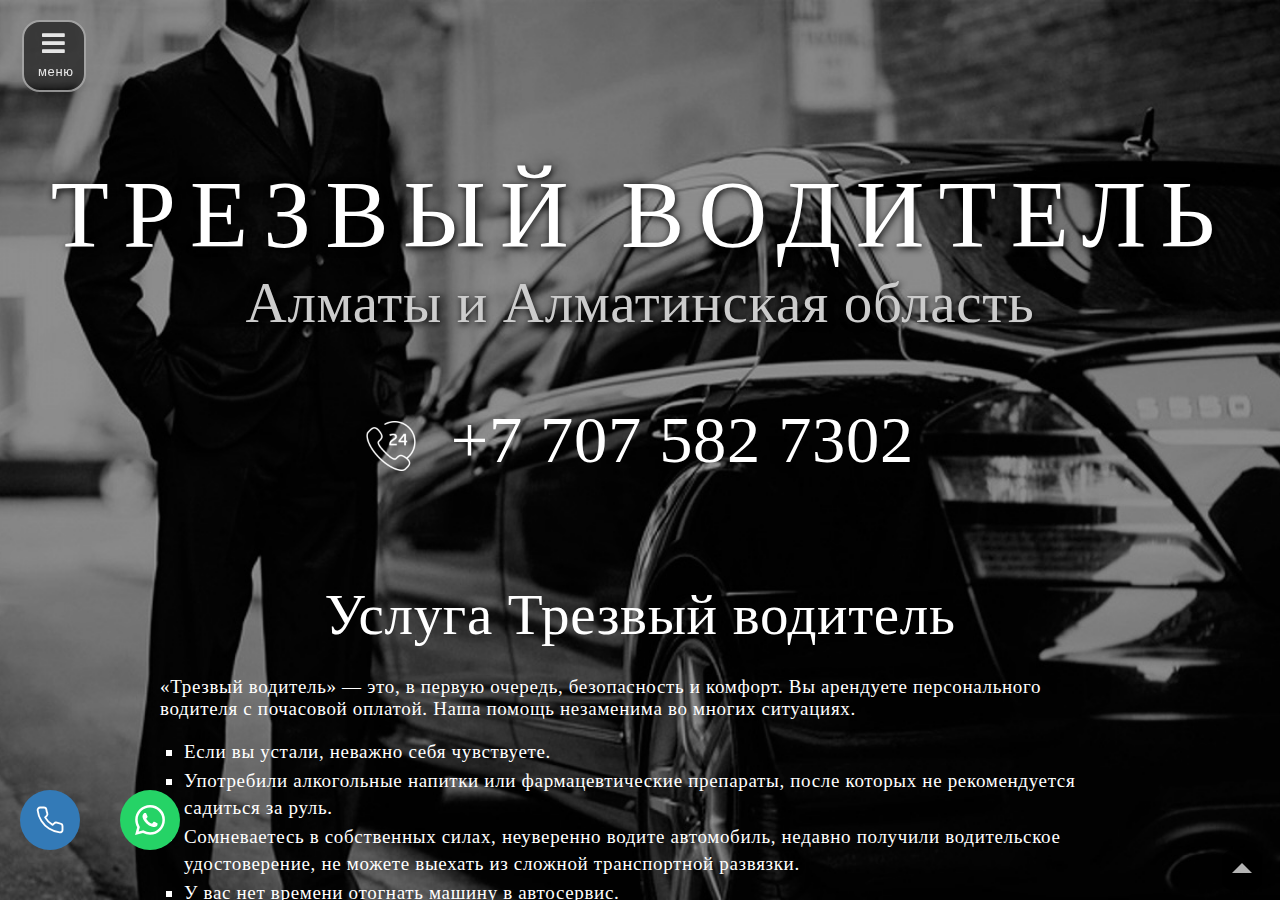
==== commit de570e15: "nn070325" ====
--- a/index.html
+++ b/index.html
@@ -6,7 +6,7 @@
     <meta name="google-site-verification" content="78gqYPBnKlHRXWhv-WfiDWCFJk1Gm5eaYkFLIWoDNXM">
     
     <meta name="keywords" content="">
-    <meta name="description" content="Услуга трезвый водитель. Самые низкие цены по Москве и области.  Профессиональные водители Москвичи - славяне!">
+    <meta name="description" content="Услуга трезвый водитель. Самые низкие цены по Алмате и области.">
     <meta name="document-state" content="dynamic">
     <meta name="viewport" content="width=device-width, initial-scale=1.0">
     
@@ -37,8 +37,8 @@
   <div class="mdl-layout__drawer">
     
     
-        <div><a class="tel_link" href='tel://+77072020213' title='Звонить +7 707 202 0213'>
-            +7 707 202 0213
+        <div><a class="tel_link" href='tel://+77072020213' title='Звонить +7 707 582 7302'>
+            +7 707 582 7302
         </a></div>
         
         <div class='spacer'></div>
@@ -62,7 +62,7 @@
             <p class='sz-l3 thin mob_med'>
                 <a href="tel://84994040904">
                     <img src="static/icons_1_6/phone24.png" class="icon50x">
-                    &nbsp;<span>+7 707 202 0213</span>
+                    &nbsp;<span>+7 707 582 7302</span>
                 </a>
             </p>
         </div>
@@ -149,7 +149,7 @@
         контакте со специалистами. Менеджеры всегда тактичны и деликатны, не задают лишних вопросов,
         немногословны, говорят по существу.</p>
         <p>Водители-славяне порядочны, обладают приятной внешностью, имеют безаварийный стаж более 10 лет,
-        бережно относятся к машинам клиентов, отлично знают дороги Москвы и МО, умеют управлять любыми
+        бережно относятся к машинам клиентов, отлично знают дороги Алматы, умеют управлять любыми
         автомобилями, как с АКПП, так и с МКПП.</p>
         <h2 class="subh">Вам и авто гарантированы абсолютная безопасность!</h2>
         <p>Мы быстро реагируем на заказ (ожидание не более 20-30 минут), работаем круглосуточно, без выходных и праздников.</p>
@@ -162,9 +162,9 @@
 <div class='full-width overlay1' style='padding-bottom: 12px'>
     <div>
         <div class='cnt ash2'>
-            <a href="tel://+7 707 202 0213">
+            <a href="tel://+7 707 582 7302">
                 <img src="static/icons_1_6/phone24.png" class="icon50x">
-                &nbsp;<span>+7 707 202 0213</span>
+                &nbsp;<span>+7 707 582 7302</span>
             </a>
         </div>
         
@@ -268,13 +268,21 @@
                 </div>
                 <div class='foot-contacts'>
                 
-                    тел.<a href='tel://+7 707 202 0213' title='Звонить +7 707 202 0213'>+7 707 202 0213</a></div>
+                    тел.<a href='tel://+7 707 582 7302' title='Звонить +7 707 582 7302'>+7 707 582 7302</a></div>
             </div>
         </footer>
         
     </div>
   </div>
 </div>
+
+    <a href="tel:+77075827302" target="_blank" rel="nofollow">
+        <span class="phone-button"></span>
+    </a>
+
+    <a href="https://api.whatsapp.com/send?phone=7075827302" target="_blank" rel="nofollow">
+        <span class="whatsapp-button"></span>
+    </a>
 
     <script defer="" src="static/js/calc.min.js" type='text/javascript'></script>
     
--- a/releases/v5.7.2/css/all.css
+++ b/releases/v5.7.2/css/all.css
@@ -5684,4 +5684,101 @@
 .fa,
 .fas {
     font-weight: 900
-}+}
+
+.phone-button {
+    position: fixed;
+    left: 50px;
+    bottom: 20px;
+    transform: translate(-50%, -50%);
+    border-radius: 50%;
+    width: 60px;
+    height: 60px;
+    z-index: 9999;
+    background-color: #337AB7;
+    background-image: url("data:image/svg+xml;charset=UTF-8,%3csvg xmlns='http://www.w3.org/2000/svg' width='80' height='80' viewBox='0 0 24 24' fill='none' stroke='%23FFF' stroke-width='1.5' stroke-linecap='round' stroke-linejoin='round' class='feather feather-phone'%3e%3cpath d='M22 16.92v3a2 2 0 0 1-2.18 2 19.79 19.79 0 0 1-8.63-3.07 19.5 19.5 0 0 1-6-6 19.79 19.79 0 0 1-3.07-8.67A2 2 0 0 1 4.11 2h3a2 2 0 0 1 2 1.72 12.84 12.84 0 0 0 .7 2.81 2 2 0 0 1-.45 2.11L8.09 9.91a16 16 0 0 0 6 6l1.27-1.27a2 2 0 0 1 2.11-.45 12.84 12.84 0 0 0 2.81.7A2 2 0 0 1 22 16.92z'%3e%3c/path%3e%3c/svg%3e");
+    background-size: 50%; 
+    background-repeat: no-repeat;
+    background-position: 50% 50%;
+  }
+  .phone-button:before,
+  .phone-button:after {
+    content: " ";
+    display: block;
+    position: absolute;
+    border: 50%;
+    border: 1px solid #337AB7;
+    left: -20px;
+    right: -20px;
+    top: -20px;
+    bottom: -20px;
+    border-radius: 50%;
+    animation: border-animate 1.5s linear infinite;
+    opacity: 0;
+  }
+  .phone-button:after{
+    animation-delay: .5s;
+  }
+  @keyframes border-animate
+  {
+    0% {
+        transform: scale(0.5);
+        opacity: 0;
+    }
+    50% {
+        opacity: 1;
+    }
+    100% {
+        transform: scale(1.2);
+        opacity: 0;
+    }
+  }
+  
+  
+  .whatsapp-button {
+    position: fixed;
+    left: 150px;
+    bottom: 20px;
+    transform: translate(-50%, -50%);
+    border-radius: 50%;
+    width: 60px;
+    height: 60px;
+    z-index: 9999;
+    background-color: #25D366;
+    background-image: url("data:image/svg+xml;charset=UTF-8,%3csvg role='img' viewBox='0 0 24 24' xmlns='http://www.w3.org/2000/svg'%3e%3cpath fill='%23FFF' d='M17.472 14.382c-.297-.149-1.758-.867-2.03-.967-.273-.099-.471-.148-.67.15-.197.297-.767.966-.94 1.164-.173.199-.347.223-.644.075-.297-.15-1.255-.463-2.39-1.475-.883-.788-1.48-1.761-1.653-2.059-.173-.297-.018-.458.13-.606.134-.133.298-.347.446-.52.149-.174.198-.298.298-.497.099-.198.05-.371-.025-.52-.075-.149-.669-1.612-.916-2.207-.242-.579-.487-.5-.669-.51-.173-.008-.371-.01-.57-.01-.198 0-.52.074-.792.372-.272.297-1.04 1.016-1.04 2.479 0 1.462 1.065 2.875 1.213 3.074.149.198 2.096 3.2 5.077 4.487.709.306 1.262.489 1.694.625.712.227 1.36.195 1.871.118.571-.085 1.758-.719 2.006-1.413.248-.694.248-1.289.173-1.413-.074-.124-.272-.198-.57-.347m-5.421 7.403h-.004a9.87 9.87 0 01-5.031-1.378l-.361-.214-3.741.982.998-3.648-.235-.374a9.86 9.86 0 01-1.51-5.26c.001-5.45 4.436-9.884 9.888-9.884 2.64 0 5.122 1.03 6.988 2.898a9.825 9.825 0 012.893 6.994c-.003 5.45-4.437 9.884-9.885 9.884m8.413-18.297A11.815 11.815 0 0012.05 0C5.495 0 .16 5.335.157 11.892c0 2.096.547 4.142 1.588 5.945L.057 24l6.305-1.654a11.882 11.882 0 005.683 1.448h.005c6.554 0 11.89-5.335 11.893-11.893a11.821 11.821 0 00-3.48-8.413Z'/%3e%3c/svg%3e");    
+    background-size: 50%; 
+    background-repeat: no-repeat;
+    background-position: 50% 50%;
+  }
+  .whatsapp-button:before,
+  .whatsapp-button:after {
+    content: " ";
+    display: block;
+    position: absolute;
+    border: 50%;
+    border: 1px solid #25D366;
+    left: -20px;
+    right: -20px;
+    top: -20px;
+    bottom: -20px;
+    border-radius: 50%;
+    animation: border-animate 1.5s linear infinite;
+    opacity: 0;
+  }
+  .whatsapp-button:after{
+    animation-delay: .5s;
+  }
+  @keyframes border-animate
+  {
+    0% {
+        transform: scale(0.5);
+        opacity: 0;
+    }
+    50% {
+        opacity: 1;
+    }
+    100% {
+        transform: scale(1.2);
+        opacity: 0;
+    }
+  }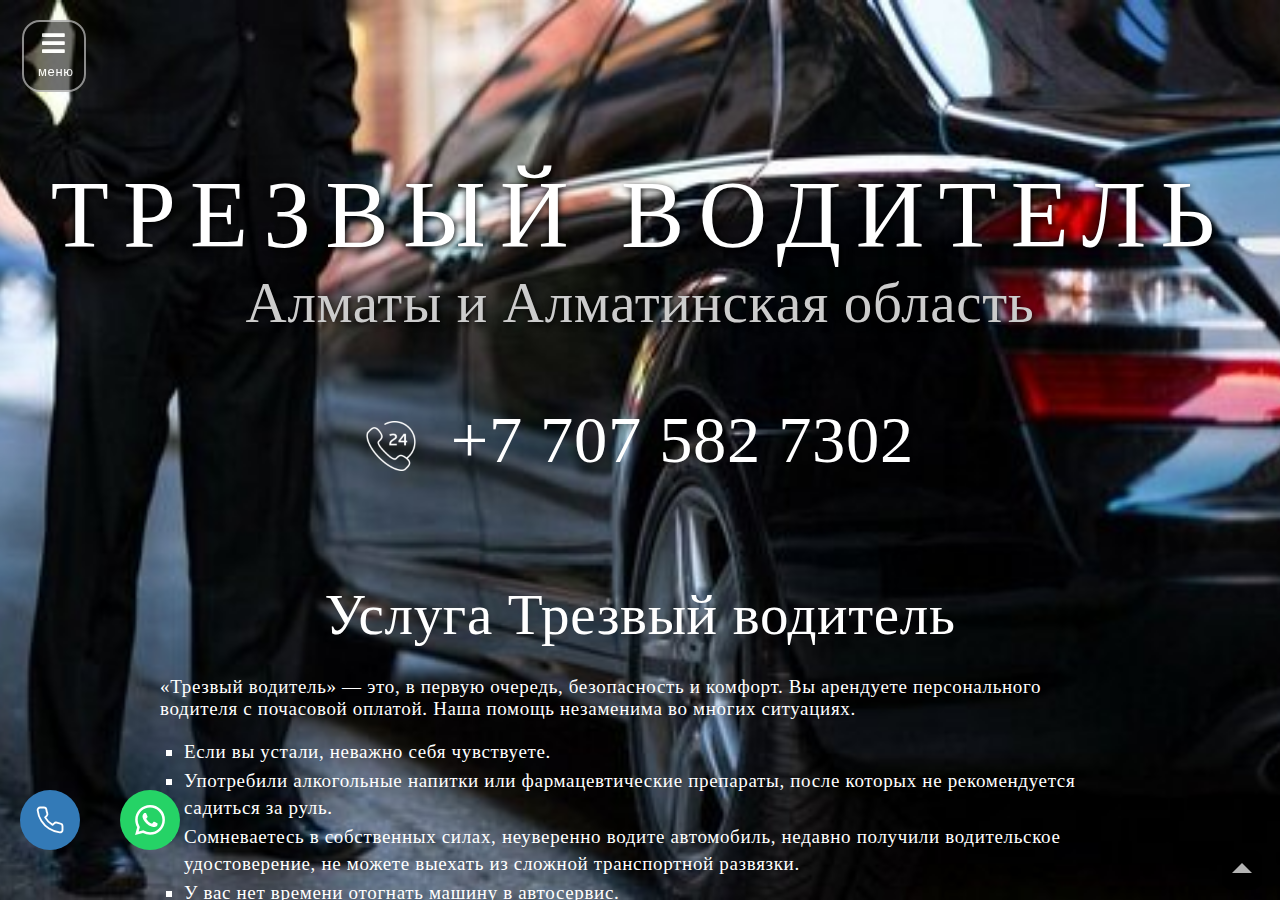
==== commit 7cde39cb: "nnnbg" ====
--- a/index.html
+++ b/index.html
@@ -37,7 +37,7 @@
   <div class="mdl-layout__drawer">
     
     
-        <div><a class="tel_link" href='tel://+77072020213' title='Звонить +7 707 582 7302'>
+        <div><a class="tel_link" href='tel:+7 707 582 7302' title='Звонить +7 707 582 7302'>
             +7 707 582 7302
         </a></div>
         
@@ -60,7 +60,7 @@
         
         <div>
             <p class='sz-l3 thin mob_med'>
-                <a href="tel://84994040904">
+                <a href="tel:+7 707 582 7302">
                     <img src="static/icons_1_6/phone24.png" class="icon50x">
                     &nbsp;<span>+7 707 582 7302</span>
                 </a>
@@ -162,7 +162,7 @@
 <div class='full-width overlay1' style='padding-bottom: 12px'>
     <div>
         <div class='cnt ash2'>
-            <a href="tel://+7 707 582 7302">
+            <a href="tel:+7 707 582 7302">
                 <img src="static/icons_1_6/phone24.png" class="icon50x">
                 &nbsp;<span>+7 707 582 7302</span>
             </a>
@@ -268,7 +268,7 @@
                 </div>
                 <div class='foot-contacts'>
                 
-                    тел.<a href='tel://+7 707 582 7302' title='Звонить +7 707 582 7302'>+7 707 582 7302</a></div>
+                    тел.<a href='tel:+7 707 582 7302' title='Звонить +7 707 582 7302'>+7 707 582 7302</a></div>
             </div>
         </footer>
         
--- a/releases/v5.7.2/css/all.css
+++ b/releases/v5.7.2/css/all.css
@@ -13,7 +13,7 @@
 }
 
 body {
-    background-image: url(.../Водительтрезвый.рф.jpeg);
+    background-image: url(.../hero.jpg);
     background-repeat: no-repeat;
     background-position: center center;
     background-size: cover;
--- a/static/main.css
+++ b/static/main.css
@@ -2173,7 +2173,7 @@
   to { visibility: hidden; transform: translate3d(0, -100%, 0); } }
 .slideOutUp { animation-name: slideOutUp; }
 
-html { font-size: 19px; color: #FFF; background-image: url("Водительтрезвый.рф.jpeg"); background-repeat: no-repeat; background-position: center center; background-size: cover; letter-spacing: 0.035em; }
+html { font-size: 19px; color: #FFF; background-image: url("hero.jpg"); background-repeat: no-repeat; background-position: center center; background-size: cover; letter-spacing: 0.035em; }
 
 body { width: 100%; font-size: inherit; margin: 0; position: relative; min-height: 100vh; font-family: "Open Sans", Open Sans !important; }
 
